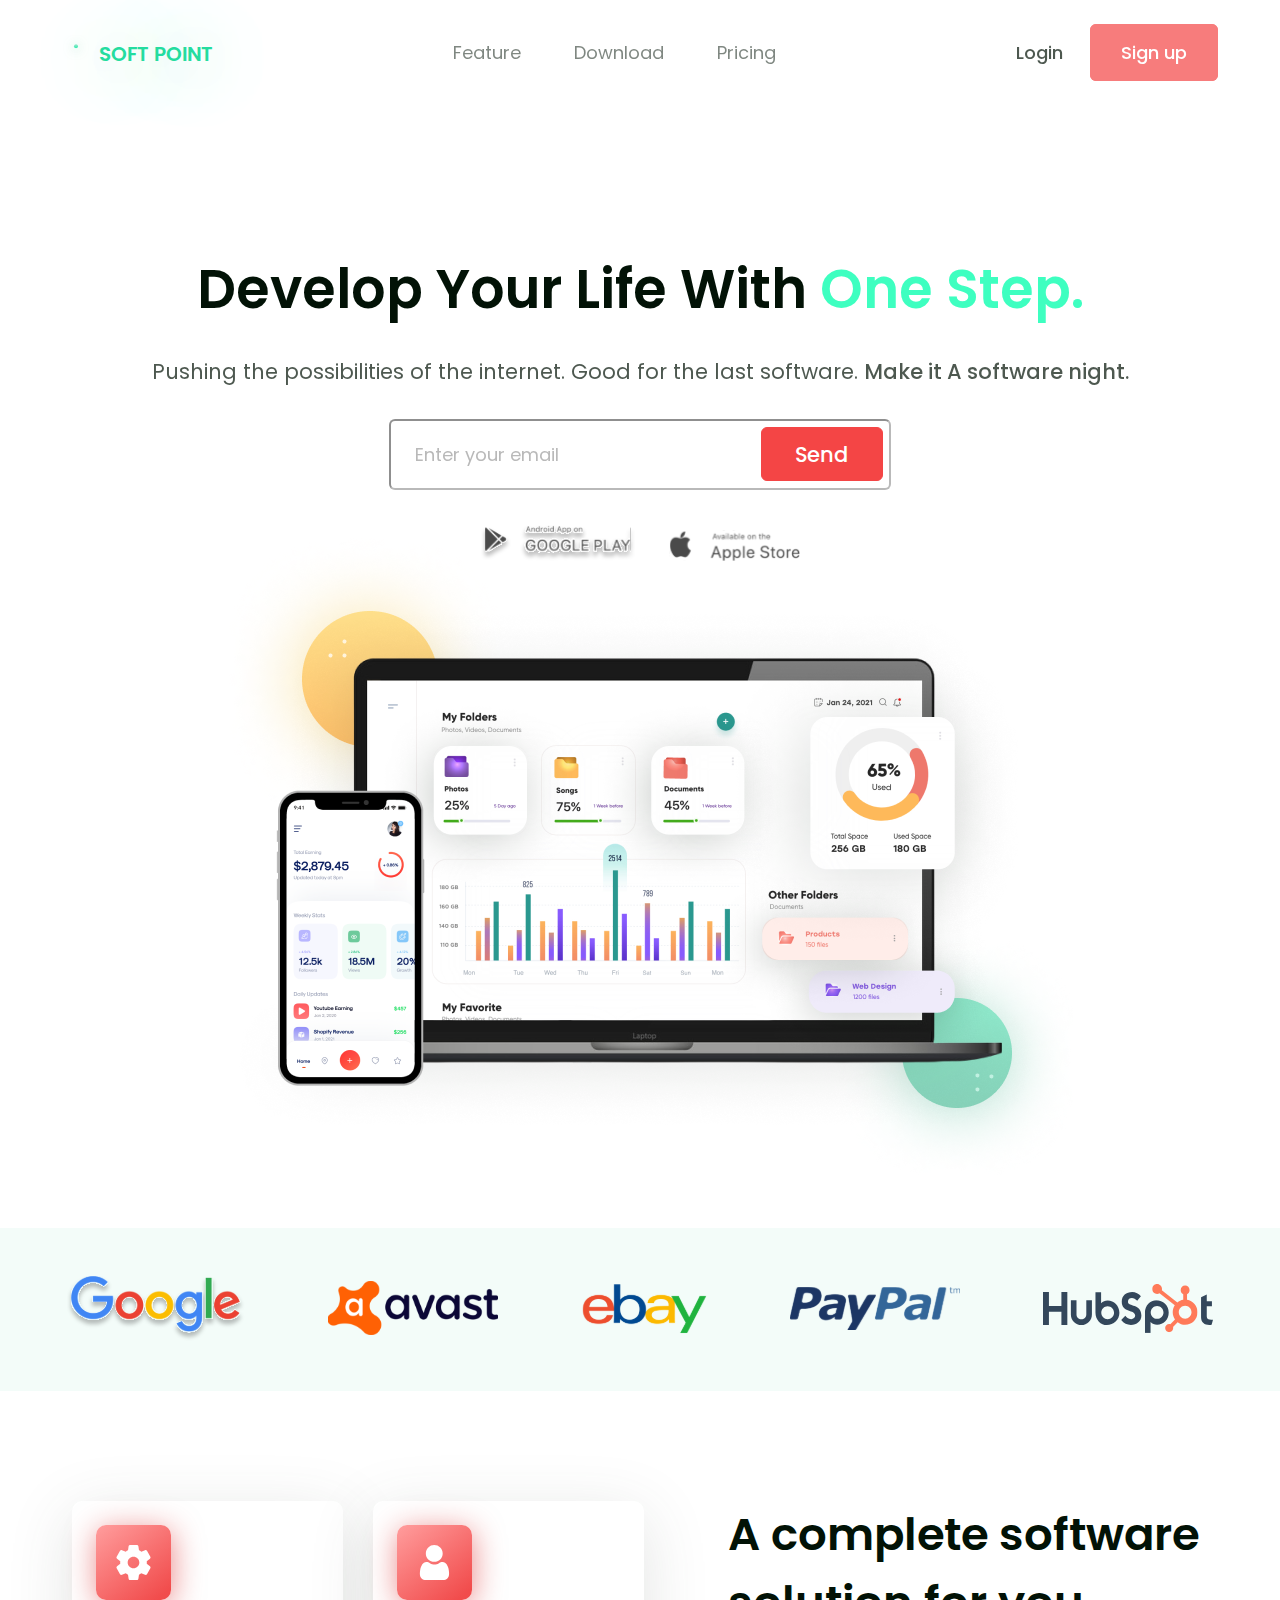
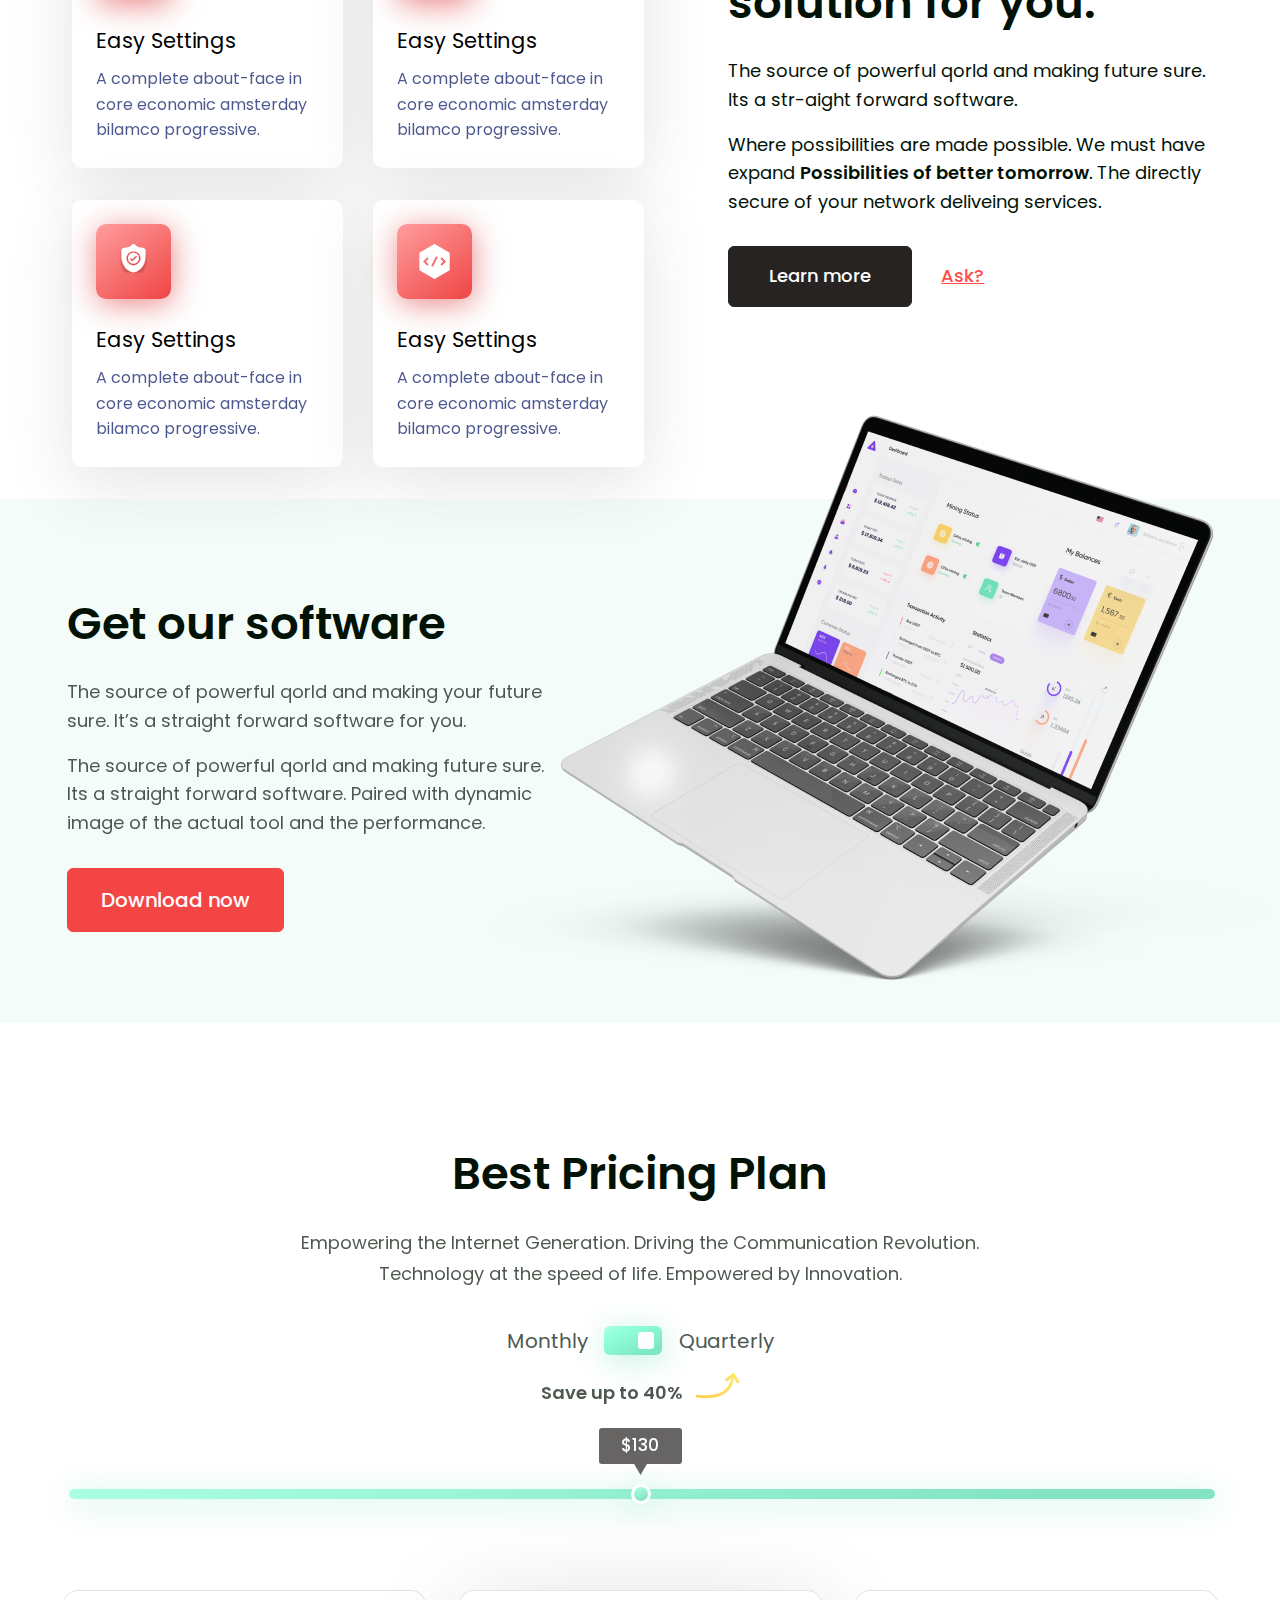
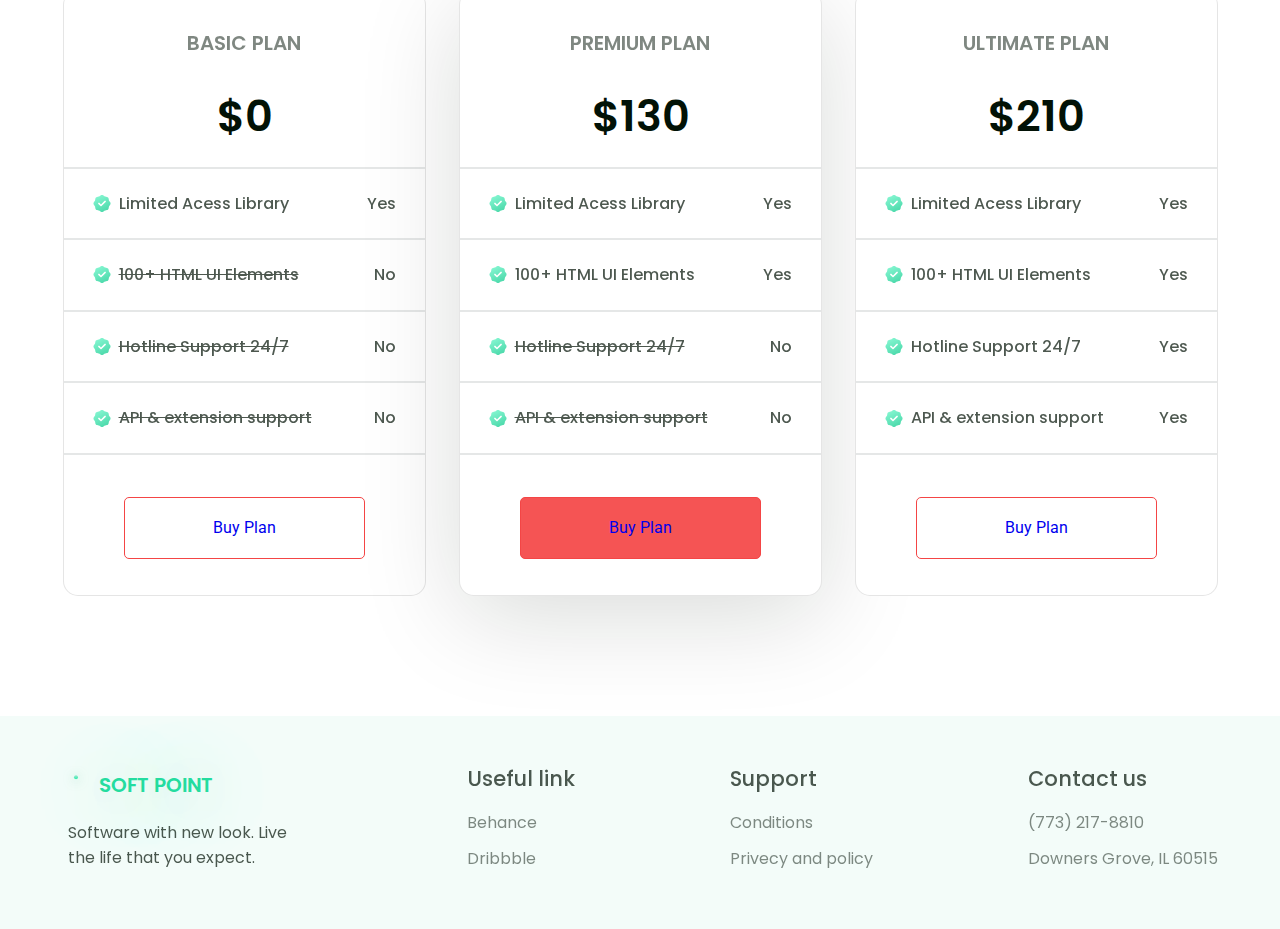
==== index.html @ d62dc92b "cards_bg" ====
<!DOCTYPE html>
<html lang="en">

<head>
    <meta charset="UTF-8">
    <meta http-equiv="X-UA-Compatible" content="IE=edge">
    <meta name="viewport" content="width=device-width, initial-scale=1.0">
    <title>Soft-Point</title>
    <link rel="preconnect" href="https://fonts.googleapis.com">
    <link rel="preconnect" href="https://fonts.gstatic.com" crossorigin>
    <link
        href="https://fonts.googleapis.com/css2?family=Poppins:wght@400;500;600;700&family=Roboto:wght@400;700&display=swap"
        rel="stylesheet">
    <link rel="stylesheet" href="./scss/style.css">
</head>

<body>
    <div class="wrapper">
        <header>
            <div class="header-content center">
                <div class="logo">
                    <img src="./images/logo.svg" alt="logo">
                    <span>SOFT POINT</span>

                </div>
                <nav>
                    <ul class="menu">
                        <li><a href="#">Feature</a></li>
                        <li><a href="#">Download</a></li>
                        <li><a href="#">Pricing</a></li>
                        <li class="burger"><span>X</span></li>
                    </ul>
                </nav>
                <div class="login">
                    <a href="#" class="login">Login</a>
                    <a class="sign" href="#">Sign up</a>
                </div>
            </div>
        </header>
        <section>
            <div class="develop center1">
                <div class="develop-left">
                    <h1>Develop Your Life With <span class="one">One Step.</span></h1>
                    <p>Pushing the possibilities of the internet. Good for
                        the last software. <span class="two">Make it A software night.</span></p>
                    <form>
                        <input name="s" placeholder="Enter your email" type="text">
                        <button type="submit">Send</button>
                    </form>
                    <div class="google-apple">
                        <a class="google-left" href="#"><img src="./images/section-develop-google.svg" alt="google"></a>
                        <a class="apple-right" href="#"><img src="./images/section-develop-apple.svg" alt="apple"></a>
                    </div>
                </div>
                <div class="develop-right">

                    <img class="phone" src="./images/section2-phone.png" alt="">
                    <img class="laptop" src="./images/section2-laptop-image.png" alt="laptop">
                    <img class="eclipse-small-top" src="images/section2-eclipce-small-top.png" alt="eclipce-small-top">
                    <img class="corp" src="./images/section2-corp-phone.png" alt="corp">
                    <img class="eclipse-top" src="images/section2-eclipce-top.png" alt="eclipce-top">
                    <img class="eclipse-small-top2" src="images/section2-eclipce-small-top.png" alt="eclipce-small-top">

                    <img class="eclipse-bottom" src="images/secton2-llipse-bottom.png" alt="eclipce-bottom">
                    <img class="eclipse-small-top3" src="images/section2-eclipce-small-top.png" alt="eclipce-small-top">
                    <img class="eclipse-small-bottom" src="images/setion2-ellipse-small-bottom.png"
                        alt="eclipce-small-bottom">
                    <img class="eclipse-small-bottom1" src="images/setion2-ellipse-small-bottom.png"
                        alt="eclipce-small-bottom">
                    <img class="eclipse-small-bottom2" src="images/setion2-ellipse-small-bottom.png"
                        alt="eclipce-small-bottom">
                    <img class="eclipse-small-bottom3" src="images/setion2-ellipse-small-bottom.png"
                        alt="eclipce-small-bottom">



                </div>
            </div>
        </section>
        <section class="google-bg ">
            <ul class="google center3">
                <li><a href="#"><img src="./images/google-2015-logo-1.svg" alt="google"></a></li>
                <li><a href="#"><img src="./images/avast-software-logo-2016-1.svg" alt="avast"></a></li>
                <li><a href="#"><img src="./images/pngegg-1.svg" alt="ebay"></a></li>
                <li><a href="#"><img src="./images/paypal-logo-1.svg" alt="paypal"></a></li>
                <li><a href="#"><img src="./images/home-logo-1.svg" alt="hubstop"></a></li>
            </ul>

        </section>
        <section class="software center3">
            <div class="software-left">
                <div class="icon">
                    <div class="img">
                        <img src="./images/soft1.svg" alt="soft1" class="soft-icon">
                    </div>
                    <h3 class="icon-name">Easy Settings</h3>
                    <p class="icon-text">A complete about-face in
                        core economic amsterday bilamco progressive.</p>
                </div>
                <div class="icon">
                    <div class="img">
                        <img src="./images/soft2.svg" alt="soft2" class="soft-icon">
                    </div>
                    <h3 class="icon-name">Easy Settings</h3>
                    <p class="icon-text">A complete about-face in
                        core economic amsterday bilamco progressive.</p>
                </div>
                <div class="icon">
                    <div class="img">
                        <img src="./images/soft3.svg" alt="soft3" class="soft-icon">
                    </div>
                    <h3 class="icon-name">Easy Settings</h3>
                    <p class="icon-text">A complete about-face in
                        core economic amsterday bilamco progressive.</p>
                </div>
                <div class="icon">
                    <div class="img">
                        <img src="./images/soft4.svg" alt="soft4" class="soft-icon">
                    </div>
                    <h3 class="icon-name">Easy Settings</h3>
                    <p class="icon-text">A complete about-face in
                        core economic amsterday bilamco progressive.</p>
                </div>
            </div>
            <div class="software-right">
                <h3 class="title">A complete software solution for you.</h3>
                <p>The source of powerful qorld and making future sure. Its a str-aight forward software.</p>
                <br>
                <p>Where possibilities are made possible. We must have expand <span>Possibilities of better
                        tomorrow</span>. The
                    directly secure of your network deliveing services.</p>
                <div class="btn-soft">
                    <button class="btn1">Learn more</button>
                    <a href="#" class="ask">Ask?</a>
                </div>

            </div>
        </section>
        <section class="get-software ">
            <div class="center-right">
                <div class="get-software-left ">
                    <h4>Get our software</h4>
                    <p>The source of powerful qorld and making your future sure. It’s a straight forward software for
                        you.
                    </p>
                    <br>
                    <p>
                        The source of powerful qorld and making future sure. Its a straight forward software. Paired
                        with dynamic image of the actual tool and the performance.</p>
                    <button class="btn btn-prymary">Download now</button>
                </div>
                <div class="get-software-right">
                    <img src="./images/get-software.png" alt="get-software">
                </div>
            </div>
        </section>
        <section class="best ">
            <h4 class="best-pricing">Best Pricing Plan</h4>
            <p>Empowering the Internet Generation. Driving the Communication Revolution. Technology at the speed of
                life. Empowered by Innovation.</p>
            <div class="radio">
                <h5>Monthly</h5>
                <label class="switch">
                    <input type="checkbox">
                    <span class="slider"></span>
                </label>
                <h5>Quarterly</h5>
            </div>
            <div class="save-up">Save up to 40% <img src="./images/best.svg" alt=""></div>
            <div class="slidecontainer">
                <p class="price">
                    $130
                    <span></span>
                </p>
                <input type="range" min="1" max="1000" value="500" class="slider" step="1">
            </div>
        </section>
        <section class="section-cards">
            <div class="cards center">
                <div class="card card-one">
                    <h4>BASIC PLAN</h4>
                    <h5>$0</h5>
                    <ul class="info-card">
                        <hr>
                        <li class="info">
                            <img src="./images/section 9 circle.svg" alt="circle">
                            <p class="one-p">Limited Acess Library</p>
                            <p class="yes-no">Yes</p>
                        </li>
                        <hr>
                        <li class="info">
                            <img src="./images/section 9 circle.svg" alt="circle">
                            <p class="one-p line_through">100+ HTML UI Elements</p>
                            <p class="yes-no">No</p>
                        </li>
                        <hr>
                        <li class="info">
                            <img src="./images/section 9 circle.svg" alt="circle">
                            <p class="one-p line_through">Hotline Support 24/7</p>
                            <p class="yes-no">No</p>
                        </li>
                        <hr>
                        <li class="info">
                            <img src="./images/section 9 circle.svg" alt="circle">
                            <p class="one-p line_through">API & extension support</p>
                            <p class="yes-no">No
                        </li>
                        <hr>
                    </ul>
                    <a href="#" class="buy-plan">Buy Plan</a>
                </div>


                <div class="card card-two">
                    <h4>PREMIUM PLAN</h4>
                    <h5>$130</h5>

                    <ul class="info-card">
                        <hr>
                        <li class="info">
                            <img src="./images/section 9 circle.svg" alt="circle">
                            <p class="one-p">Limited Acess Library</p>
                            <p class="yes-no">Yes</p>
                        </li>
                        <hr>
                        <li class="info">
                            <img src="./images/section 9 circle.svg" alt="circle">
                            <p class="one-p">100+ HTML UI Elements</p>
                            <p class="yes-no">Yes</p>
                        </li>
                        <hr>
                        <li class="info">
                            <img src="./images/section 9 circle.svg" alt="circle">
                            <p class="one-p line_through">Hotline Support 24/7</p>
                            <p class="yes-no">No</p>
                        </li>
                        <hr>
                        <li class="info">
                            <img src="./images/section 9 circle.svg" alt="circle">
                            <p class="one-p line_through">API & extension support</p>
                            <p class="yes-no">No
                        </li>
                        <hr>
                    </ul>
                    <a href="#" class="buy-plan button-red">Buy Plan</a>
                </div>
                <div class="card card-three">
                    <h4>ULTIMATE PLAN</h4>
                    <h5>$210</h5>

                    <ul class="info-card">
                        <hr>
                        <li class="info">
                            <img src="./images/section 9 circle.svg" alt="circle">
                            <p class="one-p">Limited Acess Library</p>
                            <p class="yes-no">Yes</p>
                        </li>
                        <hr>
                        <li class="info">
                            <img src="./images/section 9 circle.svg" alt="circle">
                            <p class="one-p">100+ HTML UI Elements</p>
                            <p class="yes-no">Yes</p>
                        </li>
                        <hr>
                        <li class="info">
                            <img src="./images/section 9 circle.svg" alt="circle">
                            <p class="one-p">Hotline Support 24/7</p>
                            <p class="yes-no">Yes</p>
                        </li>
                        <hr>
                        <li class="info">
                            <img src="./images/section 9 circle.svg" alt="circle">
                            <p class="one-p">API & extension support</p>
                            <p class="yes-no">Yes
                        </li>
                        <hr>
                    </ul>
                    <a href="#" class="buy-plan">Buy Plan</a>
                </div>
            </div>
        </section>
        <footer>
            <nav class="footer-menu center">
                <div class="logo">
                    <div class="bottom">
                        <img src="./images/logo.svg" alt="logo">
                        <span>SOFT POINT</span>
                    </div>
                    <p>
                        Software with new look. Live the life that you expect.
                    </p>
                </div>
                <ul>
                    <li>Useful link</li>
                    <li><a href="#">Behance</a></li>
                    <li><a href="#">Dribbble</a></li>
                </ul>
                <ul>
                    <li>Support</li>
                    <li><a href="#">Conditions</a></li>
                    <li><a href="#">Privecy and policy</a></li>
                </ul>
                <ul>
                    <li>Contact us</li>
                    <li><a href="tel: +3757732178810">(773) 217-8810</a></li>
                    <li><a href="https://maps.google.com/?ll=latitude,longitude">Downers Grove, IL 60515</a></li>

                </ul>

            </nav>

        </footer>
    </div>
    <script src="https://ajax.googleapis.com/ajax/libs/jquery/3.6.0/jquery.min.js"></script>
    <script src="./js/jQuery.js"></script>
</body>

</html>
---- scss/style.css ----
@charset "UTF-8";
/* http://meyerweb.com/eric/tools/css/reset/ 
   v2.0 | 20110126
   License: none (public domain)
*/
html,
body,
div,
span,
applet,
object,
iframe,
h1,
h2,
h3,
h4,
h5,
h6,
p,
blockquote,
pre,
a,
abbr,
acronym,
address,
big,
cite,
code,
del,
dfn,
em,
img,
ins,
kbd,
q,
s,
samp,
small,
strike,
strong,
sub,
sup,
tt,
var,
b,
u,
i,
center,
dl,
dt,
dd,
ol,
ul,
li,
fieldset,
form,
label,
legend,
table,
caption,
tbody,
tfoot,
thead,
tr,
th,
td,
article,
aside,
canvas,
details,
embed,
figure,
figcaption,
footer,
header,
hgroup,
menu,
nav,
output,
ruby,
section,
summary,
time,
mark,
audio,
video {
  margin: 0;
  padding: 0;
  border: 0;
  font-size: 100%;
  font: inherit;
  vertical-align: baseline;
}

/* HTML5 display-role reset for older browsers */
article,
aside,
details,
figcaption,
figure,
footer,
header,
hgroup,
menu,
nav,
section {
  display: block;
}

body {
  line-height: 1;
}

ol,
ul {
  list-style: none;
}

blockquote,
q {
  quotes: none;
}

blockquote:before,
blockquote:after,
q:before,
q:after {
  content: "";
  content: none;
}

table {
  border-collapse: collapse;
  border-spacing: 0;
}

header {
  height: 57px;
  margin-top: 35px;
  margin-bottom: 110px;
}

header .header-content {
  display: -webkit-box;
  display: -ms-flexbox;
  display: flex;
  -webkit-box-pack: justify;
      -ms-flex-pack: justify;
          justify-content: space-between;
  -webkit-box-align: center;
      -ms-flex-align: center;
          align-items: center;
}

header .header-content .logo img {
  width: 26px;
  height: 26px;
  margin-right: 6px;
}

header .header-content .logo span {
  font-family: "Poppins";
  font-weight: 600;
  font-size: 20px;
  line-height: 30px;
  color: #24dc9f;
  text-shadow: 0px 4px 70px rgba(155, 215, 195, 0.8);
}

header .header-content nav .menu {
  display: -webkit-box;
  display: -ms-flexbox;
  display: flex;
}

header .header-content nav .menu .burger {
  display: none;
}

header .header-content nav .menu li {
  padding-right: 53px;
}

header .header-content nav .menu li a {
  text-decoration: none;
  font-family: "Poppins";
  font-size: 18px;
  line-height: 27px;
  color: #021206;
  opacity: 0.5;
  -webkit-transition: 0.5s ease-out;
  transition: 0.5s ease-out;
}

header .header-content nav .menu li a:hover {
  color: #f44545;
}

header .header-content nav .menu li:nth-child(3) {
  padding-right: 0;
}

header .header-content .login:first-child {
  padding-right: 23px;
}

header .header-content .login a {
  text-decoration: none;
  font-family: "Poppins";
  font-weight: 500;
  font-size: 18px;
  line-height: 27px;
  color: #021206;
  opacity: 0.7;
  -webkit-transition: 0.5s ease-out;
  transition: 0.5s ease-out;
}

header .header-content .login a:hover {
  color: #f44545;
}

header .header-content .login .sign {
  font-family: Poppins;
  font-weight: 500;
  font-size: 18px;
  line-height: 27px;
  color: #ffffff;
  padding: 15px 30px;
  background-color: #f44545;
  border: 1px solid #f44545;
  border-radius: 6px;
  -webkit-transition: 0.5s ease-out;
  transition: 0.5s ease-out;
  -webkit-box-sizing: border-box;
          box-sizing: border-box;
}

header .header-content .login .sign:hover {
  color: #f44545;
  background-color: #ffffff;
  border: 1px solid #f44545;
  -webkit-box-sizing: border-box;
          box-sizing: border-box;
}

@media screen and (max-width: 1200px) {
  .wrapper .center {
    max-width: 95%;
    width: auto;
  }
}

@media screen and (max-width: 800px) {
  header .header-content nav .menu {
    display: none;
  }
}

@media screen and (max-width: 425px) {
  .header-content {
    -webkit-box-orient: vertical;
    -webkit-box-direction: normal;
        -ms-flex-direction: column;
            flex-direction: column;
  }
  .header-content .login {
    margin-top: 35px;
  }
}

body {
  font-family: "Poppins", sans-serif;
  font-family: "Roboto", sans-serif;
}

.wrapper {
  width: 100%;
  max-width: 1600px;
  margin: 0 auto;
}

.wrapper .center {
  width: 100%;
  max-width: 1155px;
  margin: 0 auto;
}

.wrapper .center1 {
  width: 100%;
  max-width: 1321px;
  margin: 0 auto;
}

.wrapper .center3 {
  width: 100%;
  max-width: 1216px;
  margin: 0px 227px 0px 157px;
}

.wrapper .center-right {
  width: 100%;
  max-width: 1240px;
  margin: 0px 122px 0px 228px;
}

.wrapper .develop {
  display: -webkit-box;
  display: -ms-flexbox;
  display: flex;
  -webkit-box-pack: justify;
      -ms-flex-pack: justify;
          justify-content: space-between;
  height: 496px;
  margin-bottom: 110px;
}

.wrapper .develop .develop-left {
  display: -webkit-box;
  display: -ms-flexbox;
  display: flex;
  -webkit-box-orient: vertical;
  -webkit-box-direction: normal;
      -ms-flex-direction: column;
          flex-direction: column;
  margin-top: 47px;
  -ms-flex-preferred-size: 510px;
      flex-basis: 510px;
  margin-left: 70px;
}

.wrapper .develop .develop-left h1 {
  font-family: Poppins;
  font-weight: 600;
  font-size: 54px;
  line-height: 81px;
  color: #021206;
  margin-bottom: 25px;
}

.wrapper .develop .develop-left .one {
  color: #3effc0;
}

.wrapper .develop .develop-left p {
  font-family: Poppins;
  font-size: 21px;
  line-height: 160%;
  color: #021206;
  opacity: 0.7;
  margin-bottom: 30px;
}

.wrapper .develop .develop-left p .two {
  font-weight: 500;
}

.wrapper .develop .develop-left form {
  margin-bottom: 35px;
}

.wrapper .develop .develop-left form input {
  font-family: Poppins;
  font-size: 18px;
  line-height: 27px;
  color: #021206;
  opacity: 0.5;
  width: 472px;
  height: 65px;
  background: #ffffff;
  border-radius: 6px;
  background-color: drop-shadow(-5px 5px 45px rgba(2, 18, 6, 0.15));
  position: relative;
  padding-left: 24px;
}

.wrapper .develop .develop-left form button {
  font-family: Poppins;
  font-style: normal;
  font-weight: 500;
  font-size: 21px;
  line-height: 31px;
  color: #ffffff;
  padding: 11px 33px 10px;
  background-color: #f44545;
  border: solid 1px #f44545;
  border-radius: 6px;
  position: absolute;
  margin-left: -130px;
  margin-top: 8px;
  -webkit-box-sizing: border-box;
          box-sizing: border-box;
}

.wrapper .develop .develop-left .google-apple .google-left {
  margin-right: 30px;
}

.wrapper .develop .develop-right {
  display: -ms-grid;
  display: grid;
  -ms-grid-columns: auto auto auto;
      grid-template-columns: auto auto auto;
  -ms-grid-rows: auto auto auto auto;
      grid-template-rows: auto auto auto auto;
  -webkit-box-flex: 1;
      -ms-flex: 1 1 447px;
          flex: 1 1 447px;
}

.wrapper .develop .develop-right .laptop {
  margin-top: -29px;
  margin-left: -227px;
}

.wrapper .develop .develop-right .phone {
  margin-left: 77px;
  margin-top: 185px;
  z-index: 2;
}

.wrapper .develop .develop-right .corp {
  margin-left: 68px;
  margin-top: -366px;
  z-index: 3;
}

.wrapper .develop .develop-right .eclipse-top {
  margin-top: -624px;
  margin-left: -207px;
  z-index: -1;
}

.wrapper .develop .develop-right .eclipse-small-top {
  margin-top: 25px;
  margin-left: -730px;
}

.wrapper .develop .develop-right .eclipse-small-top2 {
  margin-top: -503px;
  margin-left: -730px;
}

.wrapper .develop .develop-right .eclipse-small-top3 {
  margin-top: -503px;
  margin-left: -97px;
}

.wrapper .develop .develop-right .eclipse-bottom {
  margin-right: -721px;
  margin-left: 624px;
  margin-top: -224px;
  z-index: -1;
}

.wrapper .develop .develop-right .eclipse-small-bottom {
  margin-top: -83px;
  margin-left: -97px;
}

.wrapper .develop .develop-right .eclipse-small-bottom1 {
  margin-top: 0;
  margin-left: 0;
  opacity: 0;
}

.wrapper .develop .develop-right .eclipse-small-bottom2 {
  margin-top: -108px;
  margin-left: 564px;
}

.wrapper .develop .develop-right .eclipse-small-bottom3 {
  margin-top: -95px;
  margin-left: -97px;
}

.wrapper .software {
  display: -webkit-box;
  display: -ms-flexbox;
  display: flex;
  margin-bottom: 110px;
}

.wrapper .software .software-left {
  display: -webkit-box;
  display: -ms-flexbox;
  display: flex;
  -ms-flex-wrap: wrap;
      flex-wrap: wrap;
  margin-right: 74px;
  width: 612px;
}

.wrapper .software .software-left .icon {
  background: #ffffff;
  -webkit-box-shadow: 0px 15px 65px rgba(65, 77, 68, 0.15);
          box-shadow: 0px 15px 65px rgba(65, 77, 68, 0.15);
  border-radius: 10px;
  margin-bottom: 32px;
  margin-right: 30px;
  padding: 24px;
}

.wrapper .software .software-left .icon .img {
  display: -webkit-box;
  display: -ms-flexbox;
  display: flex;
  -webkit-box-pack: center;
      -ms-flex-pack: center;
          justify-content: center;
  -webkit-box-align: center;
      -ms-flex-align: center;
          align-items: center;
  width: 75px;
  height: 75px;
  background: 75px/75px linear-gradient(141.58deg, #ff9a9a 3.63%, #f14c4c 91.45%);
  mix-blend-mode: normal;
  -webkit-box-shadow: 1px 5px 30px rgba(215, 21, 21, 0.5);
          box-shadow: 1px 5px 30px rgba(215, 21, 21, 0.5);
  border-radius: 10px;
}

.wrapper .software .software-left .icon .img img {
  width: 35px;
  height: 35px;
}

.wrapper .software .software-left .icon h3 {
  height: 32px;
  font-family: "Poppins";
  font-style: normal;
  font-size: 21px;
  line-height: 32px;
  margin: 25px 0 9px;
}

.wrapper .software .software-left .icon p {
  font-family: "Poppins";
  font-style: normal;
  font-weight: 400;
  font-size: 16px;
  line-height: 160%;
  color: #021260;
  opacity: 0.7;
  width: 223px;
  height: 78px;
}

.wrapper .software .software-right {
  width: 548px;
  height: 405px;
  margin-top: 105px;
}

.wrapper .software .software-right .title {
  font-family: "Poppins";
  font-weight: 600;
  font-size: 45px;
  line-height: 68px;
  color: #021206;
  margin-bottom: 20px;
}

.wrapper .software .software-right p {
  font-family: "Poppins";
  font-weight: 400;
  font-size: 18px;
  line-height: 160%;
  color: #021206;
}

.wrapper .software .software-right p span {
  font-weight: 600;
}

.wrapper .software .software-right .btn-soft {
  margin-top: 29px;
}

.wrapper .software .software-right .btn-soft .btn1 {
  font-family: "Poppins";
  font-weight: 500;
  font-size: 18px;
  line-height: 160%;
  color: #fff;
  padding: 15px 40px;
  background-color: #282323;
  border: 1px solid #282323;
  border-radius: 6px;
  margin-right: 25px;
  cursor: pointer;
  -webkit-transition: 0.5s ease-in;
  transition: 0.5s ease-in;
}

.wrapper .software .software-right .btn-soft .btn1:hover {
  background-color: white;
  color: #282323;
}

.wrapper .software .software-right .btn-soft .ask {
  font-family: "Poppins";
  font-weight: 500;
  font-size: 18px;
  line-height: 160%;
  color: #ff4d4d;
  -webkit-transition: 0.5s ease-in;
  transition: 0.5s ease-in;
}

.wrapper .software .software-right .btn-soft .ask:hover {
  color: #021206;
}

.wrapper .get-software {
  background-color: rgba(142, 230, 201, 0.1);
  margin-bottom: 117px;
}

.wrapper .get-software .center-right {
  display: -webkit-box;
  display: -ms-flexbox;
  display: flex;
}

.wrapper .get-software .center-right .get-software-left {
  width: 480px;
}

.wrapper .get-software .center-right .get-software-left h4 {
  font-family: "Poppins";
  font-style: normal;
  font-weight: 600;
  font-size: 45px;
  line-height: 68px;
  color: #021206;
  padding-top: 91px;
  padding-bottom: 20px;
}

.wrapper .get-software .center-right .get-software-left p {
  font-family: "Poppins";
  font-style: normal;
  font-weight: 400;
  font-size: 18px;
  line-height: 160%;
  color: #021206;
  opacity: 0.7;
}

.wrapper .get-software .center-right .get-software-left button {
  font-family: "Poppins";
  font-style: normal;
  font-weight: 500;
  font-size: 20px;
  line-height: 160%;
  color: #ffffff;
  padding: 15px 33px;
  margin-top: 30px;
  margin-bottom: 91px;
  background-color: #f44545;
  border: 1px solid #f44545;
  border-radius: 6px;
  -webkit-transition: 0.5s ease-in-out;
  transition: 0.5s ease-in-out;
}

.wrapper .get-software .center-right .get-software-left button:hover {
  background-color: #ffffff;
  color: #f44545;
}

.wrapper .get-software .center-right .get-software-right {
  position: relative;
}

.wrapper .get-software .center-right .get-software-right img {
  position: absolute;
  top: -113px;
  left: -45px;
}

.wrapper .google-bg {
  background-color: rgba(142, 230, 201, 0.1);
  width: auto;
  margin-bottom: 110px;
}

.wrapper .google-bg .center3 {
  width: 100%;
  max-width: 1146px;
  margin: 0 auto;
}

.wrapper .google-bg .google {
  display: -webkit-box;
  display: -ms-flexbox;
  display: flex;
  -webkit-box-pack: justify;
      -ms-flex-pack: justify;
          justify-content: space-between;
  -webkit-box-align: center;
      -ms-flex-align: center;
          align-items: center;
  height: 163px;
}

.wrapper .section-cards {
  background: url("../images/cards-t-orange.svg") 195px 426px no-repeat, url("../images/cards-t-orange.svg") 206px 430px no-repeat, url("../images/cards-t-orange.svg") 199px 439px no-repeat, url("../images/cards-circl-orange.svg") 80px 268px no-repeat, url("../images/cards-t-blue.svg") right 194px top 163px no-repeat, url("../images/cards-t-blue.svg") right 190px top 176px no-repeat, url("../images/cards-t-blue.svg") right 201px top 173px no-repeat, url("../images/cards-circl-blue.svg") right 98px top 31px no-repeat;
}

.wrapper .section-cards .cards {
  display: -webkit-box;
  display: -ms-flexbox;
  display: flex;
  -webkit-box-orient: horizontal;
  -webkit-box-direction: normal;
      -ms-flex-direction: row;
          flex-direction: row;
  -webkit-box-pack: justify;
      -ms-flex-pack: justify;
          justify-content: space-between;
  padding-bottom: 120px;
}

.wrapper .section-cards .cards .card {
  display: -webkit-box;
  display: -ms-flexbox;
  display: flex;
  -webkit-box-align: center;
      -ms-flex-align: center;
          align-items: center;
  -webkit-box-orient: vertical;
  -webkit-box-direction: normal;
      -ms-flex-direction: column;
          flex-direction: column;
  background: #ffffff;
  border: 1px solid rgba(0, 0, 0, 0.1);
  border-radius: 15px;
  height: 604px;
}

.wrapper .section-cards .cards .card h4 {
  font-family: Poppins;
  font-weight: 600;
  font-size: 20px;
  line-height: 170%;
  text-align: center;
  color: #021206;
  opacity: 0.5;
  padding: 35px 0 35px 0;
}

.wrapper .section-cards .cards .card h5 {
  font-family: "Poppins";
  font-weight: 600;
  font-size: 43px;
  line-height: 100%;
  color: #021206;
  padding-bottom: 29px;
}

.wrapper .section-cards .cards .card .info-card {
  width: 361px;
}

.wrapper .section-cards .cards .card .info-card hr {
  border: 1px solid #011212;
  opacity: 0.1;
  color: #011212;
  margin: 0;
}

.wrapper .section-cards .cards .card .info-card .info {
  display: -webkit-box;
  display: -ms-flexbox;
  display: flex;
  -webkit-box-pack: justify;
      -ms-flex-pack: justify;
          justify-content: space-between;
  -webkit-box-align: center;
      -ms-flex-align: center;
          align-items: center;
  padding: 22px 29px;
}

.wrapper .section-cards .cards .card .info-card .info img {
  padding-right: 8px;
}

.wrapper .section-cards .cards .card .info-card .info .one-p {
  font-family: "Poppins";
  font-weight: 500;
  font-size: 16px;
  line-height: 160%;
  color: #021206;
  opacity: 0.7;
  margin-right: auto;
}

.wrapper .section-cards .cards .card .info-card .info .line_through {
  text-decoration: line-through;
}

.wrapper .section-cards .cards .card .info-card .info .yes-no {
  font-family: "Poppins";
  font-weight: 500;
  font-size: 16px;
  line-height: 160%;
  color: #021206;
  opacity: 0.7;
}

.wrapper .section-cards .cards .card .buy-plan {
  text-decoration: none;
}

.wrapper .section-cards .cards .card .buy-plan {
  display: -webkit-box;
  display: -ms-flexbox;
  display: flex;
  -webkit-box-pack: center;
      -ms-flex-pack: center;
          justify-content: center;
  -webkit-box-align: center;
      -ms-flex-align: center;
          align-items: center;
  width: 239px;
  min-height: 60px;
  border: 1px solid #f44545;
  border-radius: 5px;
  -webkit-transition: 0.5s ease-in;
  transition: 0.5s ease-in;
  margin: 42px 0 35px 0;
  text-align: center;
}

.wrapper .section-cards .cards .card .buy-plan:hover {
  color: white;
  background-color: #f44545;
}

.wrapper .section-cards .cards .card .button-red {
  background-color: #f55454;
}

.wrapper .section-cards .cards .card .button-red:hover {
  color: #f55454;
  background-color: white;
}

.wrapper .section-cards .cards .card-two {
  -webkit-box-shadow: 0px 20px 100px rgba(2, 18, 6, 0.15);
          box-shadow: 0px 20px 100px rgba(2, 18, 6, 0.15);
}

.wrapper .best {
  display: -webkit-box;
  display: -ms-flexbox;
  display: flex;
  -webkit-box-orient: vertical;
  -webkit-box-direction: normal;
      -ms-flex-direction: column;
          flex-direction: column;
  -webkit-box-align: center;
      -ms-flex-align: center;
          align-items: center;
  text-align: center;
  /* Сам ползунок */
  /* Эффекты наведения курсора мыши */
  /*Ползунок обработчик (использовать -webkit- (Chrome, Opera, Safari, Edge) и -moz- (Firefox) чтобы переопределить внешний вид по умолчанию ) */
}

.wrapper .best .best-pricing {
  font-family: "Poppins";
  font-style: normal;
  font-weight: 600;
  font-size: 45px;
  line-height: 68px;
  color: #021206;
  margin-bottom: 20px;
}

.wrapper .best p {
  font-family: "Poppins";
  font-style: normal;
  font-weight: 400;
  font-size: 18px;
  line-height: 170%;
  color: #021206;
  opacity: 0.7;
  width: 754px;
  margin-bottom: 37px;
}

.wrapper .best .radio {
  display: -webkit-box;
  display: -ms-flexbox;
  display: flex;
  -webkit-box-pack: justify;
      -ms-flex-pack: justify;
          justify-content: space-between;
  -webkit-box-align: center;
      -ms-flex-align: center;
          align-items: center;
  width: 267px;
  margin-bottom: 17px;
  /* The switch - the box around the slider */
  /* Hide default HTML checkbox */
  /* The slider */
}

.wrapper .best .radio h5 {
  font-family: "Poppins";
  font-style: normal;
  font-weight: 400;
  font-size: 20px;
  line-height: 80%;
  color: #021206;
  color: #4e5951;
}

.wrapper .best .radio .switch {
  position: relative;
  display: inline-block;
  width: 58px;
  height: 29px;
}

.wrapper .best .radio .switch input {
  display: -webkit-box;
  display: -ms-flexbox;
  display: flex;
  -webkit-box-pack: center;
      -ms-flex-pack: center;
          justify-content: center;
  -ms-flex-item-align: center;
      align-self: center;
  display: none;
}

.wrapper .best .radio .slider {
  height: 29px;
  position: absolute;
  cursor: pointer;
  top: 0;
  left: 0;
  right: 0;
  bottom: 0;
  background-color: #43ddaa;
  -webkit-transition: 0.4s;
  transition: 0.4s;
  border-radius: 6px;
}

.wrapper .best .radio .slider:before {
  position: absolute;
  content: "";
  height: 17px;
  width: 16px;
  right: 8px;
  bottom: 6px;
  background-color: #ffffff;
  border-radius: 3px;
  -webkit-transition: 0.4s;
  transition: 0.4s;
}

.wrapper .best .radio input:checked + .slider {
  background-color: #43ddaa;
}

.wrapper .best .radio input:focus + .slider {
  -webkit-box-shadow: 0 0 1px #43ddaa;
          box-shadow: 0 0 1px #43ddaa;
}

.wrapper .best .radio input:checked + .slider:before {
  -webkit-transform: translateX(26px);
  transform: translateX(-26px);
}

.wrapper .best .save-up {
  margin-bottom: 27px;
  font-family: "Poppins";
  font-style: normal;
  font-weight: 600;
  font-size: 18px;
  line-height: 80%;
  color: #021206;
  opacity: 0.7;
}

.wrapper .best .save-up img {
  margin-left: 8px;
}

.wrapper .best .slidecontainer {
  display: -webkit-box;
  display: -ms-flexbox;
  display: flex;
  -webkit-box-orient: vertical;
  -webkit-box-direction: normal;
      -ms-flex-direction: column;
          flex-direction: column;
  width: 1146px;
  /* Ширина внешнего контейнера */
  margin-bottom: 89px;
}

.wrapper .best .slidecontainer .price {
  position: relative;
  display: -webkit-box;
  display: -ms-flexbox;
  display: flex;
  -webkit-box-pack: center;
      -ms-flex-pack: center;
          justify-content: center;
  -webkit-box-align: center;
      -ms-flex-align: center;
          align-items: center;
  -ms-flex-item-align: center;
      align-self: center;
  width: 83px;
  height: 36px;
  background: #282323;
  border-radius: 3px;
  font-family: "Poppins";
  font-style: normal;
  font-weight: 500;
  font-size: 17px;
  line-height: 80%;
  color: #ffffff;
  margin-bottom: 23px;
}

.wrapper .best .slidecontainer .price span {
  position: absolute;
  top: 35px;
  width: 15px;
  height: 15px;
  background: no-repeat url("../images/slidercontainer-price-bg.svg");
}

.wrapper .best .slider {
  -webkit-appearance: none;
  /* Переопределение стилей CSS по умолчанию */
  -moz-appearance: none;
       appearance: none;
  width: 100%;
  /* Полная ширина */
  height: 10px;
  /* Заданная высота */
  background: linear-gradient(154.24deg, #85fed6 4.45%, #4edaac 83.73%);
  outline: none;
  /* Удалить контур */
  opacity: 0.7;
  /* Установите прозрачность (для эффектов наведения мыши при наведении курсора) */
  -webkit-transition: 0.2s;
  /* 0.2 секундный переход при наведении курсора */
  -webkit-transition: opacity 0.2s;
  transition: opacity 0.2s;
  -webkit-box-shadow: 1px 5px 30px rgba(83, 215, 171, 0.5);
          box-shadow: 1px 5px 30px rgba(83, 215, 171, 0.5);
  background-blend-mode: luminosity;
  border-radius: 10px;
}

.wrapper .best .slider:hover {
  opacity: 1;
  /* Полностью отображается при наведении курсора мыши */
}

.wrapper .best .slider::-webkit-slider-thumb {
  -webkit-appearance: none;
  /* Переопределить внешний вид по умолчанию */
  appearance: none;
  width: 20px;
  /* Установите определенную ширину обработчика ползунка */
  height: 20px;
  /* Высота обработчика ползунка */
  background: linear-gradient(154.24deg, #85fed6 4.45%, #4edaac 83.73%);
  background-blend-mode: luminosity;
  border-radius: 10px;
  border: 3px solid #ffffff;
  -webkit-box-shadow: 1px 5px 30px rgba(83, 215, 171, 0.5);
          box-shadow: 1px 5px 30px rgba(83, 215, 171, 0.5);
  cursor: pointer;
  /* Курсор при наведении */
}

@media screen and (max-width: 1500px) {
  .wrapper .center-right {
    width: 100%;
    max-width: 1146px;
    margin: 0 auto;
  }
  .wrapper .develop {
    -webkit-box-orient: vertical;
    -webkit-box-direction: normal;
        -ms-flex-direction: column;
            flex-direction: column;
    text-align: center;
    padding-bottom: 420px;
  }
  .wrapper .develop .develop-left {
    margin-bottom: 50px;
    margin-left: 0px;
  }
  .wrapper .develop .develop-right {
    -ms-flex-item-align: center;
        -ms-grid-row-align: center;
        align-self: center;
    margin-bottom: 110px;
  }
  .wrapper .get-software .center-right .get-software-right img {
    position: absolute;
    top: -113px;
    left: -143px;
  }
}

@media screen and (max-width: 1450px) {
  .wrapper .software .software-left {
    margin-right: 5px;
  }
  .wrapper .software .software-right {
    margin-top: 0px;
    width: 480px;
  }
}

@media screen and (max-width: 1400px) {
  .wrapper .center1 {
    max-width: 95%;
    width: auto;
  }
  .wrapper .center3 {
    max-width: 95%;
    margin: 0 auto;
  }
  .wrapper .center-right {
    width: 100%;
    max-width: 1146px;
    margin: 0 auto;
  }
  .wrapper .software {
    display: -webkit-box;
    display: -ms-flexbox;
    display: flex;
    -webkit-box-pack: space-evenly;
        -ms-flex-pack: space-evenly;
            justify-content: space-evenly;
  }
}

@media screen and (max-width: 1200px) {
  .wrapper .center {
    width: auto;
    max-width: 95%;
  }
  .wrapper .google-bg .center3 {
    max-width: 95%;
    width: auto;
  }
  .wrapper .section-cards .cards {
    -ms-flex-wrap: wrap;
        flex-wrap: wrap;
    -webkit-box-pack: center;
        -ms-flex-pack: center;
            justify-content: center;
  }
  .wrapper .section-cards .cards .card-two {
    margin: 0 15px 15px 15px;
  }
  .wrapper .get-software .center-right {
    width: 95%;
  }
  .wrapper .get-software .center-right .get-software-right {
    width: 10%;
    height: auto;
  }
  .wrapper .get-software .center-right .get-software-right img {
    top: 50px;
    left: 0;
    width: 500%;
  }
  .wrapper .best .slidecontainer {
    max-width: 95%;
  }
}

@media screen and (max-width: 1150px) {
  .wrapper .software .software-left {
    display: -webkit-box;
    display: -ms-flexbox;
    display: flex;
    -webkit-box-pack: center;
        -ms-flex-pack: center;
            justify-content: center;
  }
  .wrapper .software .software-left .icon {
    margin-right: 0;
  }
}

@media screen and (max-width: 1050px) {
  .wrapper .software {
    display: -webkit-box;
    display: -ms-flexbox;
    display: flex;
    -webkit-box-orient: vertical;
    -webkit-box-direction: normal;
        -ms-flex-direction: column;
            flex-direction: column;
    -webkit-box-align: center;
        -ms-flex-align: center;
            align-items: center;
  }
  .wrapper .software .software-left {
    -webkit-box-pack: center;
        -ms-flex-pack: center;
            justify-content: center;
    width: auto;
  }
  .wrapper .software .software-left .icon {
    margin-right: 5px;
  }
  .wrapper .software .software-right {
    text-align: center;
    width: auto;
    height: auto;
    margin-bottom: 50px;
  }
  .wrapper .get-software .center-right {
    -webkit-box-orient: vertical;
    -webkit-box-direction: normal;
        -ms-flex-direction: column;
            flex-direction: column;
    -webkit-box-align: center;
        -ms-flex-align: center;
            align-items: center;
  }
  .wrapper .get-software .center-right .get-software-left {
    width: auto;
    text-align: center;
  }
  .wrapper .get-software .center-right .get-software-left h4 {
    padding-top: 40px;
  }
  .wrapper .get-software .center-right .get-software-left button {
    margin-bottom: 40px;
  }
  .wrapper .get-software .center-right .get-software-right {
    display: -webkit-box;
    display: -ms-flexbox;
    display: flex;
    -webkit-box-pack: center;
        -ms-flex-pack: center;
            justify-content: center;
  }
  .wrapper .get-software .center-right .get-software-right img {
    position: static;
    width: 1000%;
  }
}

@media screen and (max-width: 1002px) {
  .wrapper .develop {
    padding-bottom: 470px;
  }
}

@media screen and (max-width: 950px) {
  .wrapper .google-bg .google {
    -ms-flex-wrap: wrap;
        flex-wrap: wrap;
    -webkit-box-pack: center;
        -ms-flex-pack: center;
            justify-content: center;
    height: auto;
  }
  .wrapper .google-bg .google li {
    padding-right: 20px;
    padding-bottom: 20px;
    padding-top: 20px;
  }
  .wrapper .best p {
    max-width: 95%;
  }
}

@media screen and (max-width: 650px) {
  .wrapper .center {
    max-width: 95%;
  }
  .wrapper .develop .develop-left form input {
    width: 95%;
  }
  .wrapper .develop .develop-left form button {
    position: static;
    margin-left: 0;
    width: 100%;
  }
  .wrapper .section-cards .cards .card .info-card .info {
    width: 95%;
    padding: 15px 5px;
  }
  .wrapper .section-cards .cards .card-two {
    margin: 15px 0;
  }
}

@media screen and (max-width: 600px) {
  .center {
    max-width: 95%;
  }
  .wrapper .software .software-left {
    margin-left: 0;
  }
  .wrapper .software .software-left .icon {
    text-align: center;
  }
  .wrapper .software .software-left .icon .icon-text {
    width: auto;
  }
  .wrapper .software .software-left .icon .img {
    margin: 0 auto;
  }
  .wrapper .software .software-right {
    margin-bottom: 20px;
  }
  .wrapper .software .software-right .btn-soft {
    display: -webkit-box;
    display: -ms-flexbox;
    display: flex;
    -webkit-box-orient: vertical;
    -webkit-box-direction: normal;
        -ms-flex-direction: column;
            flex-direction: column;
  }
  .wrapper .software .software-right .btn-soft .btn1 {
    margin-bottom: 20px;
    margin-right: 0px;
  }
  .wrapper .get-software .center-right .get-software-left button {
    width: 100%;
  }
  .wrapper .section-cards .cards {
    display: -webkit-box;
    display: -ms-flexbox;
    display: flex;
    -webkit-box-orient: vertical;
    -webkit-box-direction: normal;
        -ms-flex-direction: column;
            flex-direction: column;
    padding-bottom: 25px;
  }
  .wrapper .section-cards .cards .card {
    height: auto;
  }
  .wrapper .section-cards .cards .card .buy-plan {
    width: 95%;
  }
  .wrapper .develop .develop-left form input {
    width: 90%;
  }
  .wrapper .develop .develop-left form button {
    position: static;
    margin-left: 0;
    width: 100%;
  }
}

@media screen and (max-width: 400px) {
  .wrapper .section-cards .cards .card .info-card {
    width: 100%;
  }
}

footer {
  background-color: rgba(142, 230, 201, 0.1);
}

footer .footer-menu {
  display: -webkit-box;
  display: -ms-flexbox;
  display: flex;
  -webkit-box-pack: justify;
      -ms-flex-pack: justify;
          justify-content: space-between;
  -webkit-box-align: center;
      -ms-flex-align: center;
          align-items: center;
}

footer .footer-menu .logo .bottom {
  padding-top: 50px;
}

footer .footer-menu .logo .bottom img {
  width: 26px;
  height: 26px;
  margin-right: 6px;
}

footer .footer-menu .logo .bottom span {
  font-family: "Poppins";
  font-weight: 600;
  font-size: 20px;
  line-height: 30px;
  color: #24dc9f;
  text-shadow: 0px 4px 70px rgba(155, 215, 195, 0.8);
}

footer .footer-menu .logo p {
  margin-top: 20px;
  font-family: Poppins;
  font-style: normal;
  font-weight: normal;
  font-size: 16px;
  line-height: 160%;
  color: #021206;
  opacity: 0.7;
  width: 244px;
  height: 52px;
  margin-left: 5px;
  padding-bottom: 57px;
}

footer .footer-menu ul li {
  font-family: Poppins;
  font-style: normal;
  font-weight: normal;
  font-size: 16px;
  line-height: 160%;
  color: #021206;
  opacity: 0.7;
  margin-bottom: 10px;
  -webkit-transition: 0.5s ease-out;
  transition: 0.5s ease-out;
}

footer .footer-menu ul li a {
  text-decoration: none;
  font-family: Poppins;
  font-style: normal;
  font-weight: normal;
  font-size: 16px;
  line-height: 160%;
  color: #021206;
  opacity: 0.7;
  margin-bottom: 10px;
  -webkit-transition: 0.5s ease-out;
  transition: 0.5s ease-out;
}

footer .footer-menu ul li a:hover {
  color: #f44545;
}

footer .footer-menu ul li:hover {
  cursor: pointer;
  color: #f44545;
}

footer .footer-menu ul li:first-child {
  font-family: Poppins;
  padding-bottom: 16px;
  font-weight: 500;
  font-size: 21px;
  line-height: 31px;
  color: #021206;
  opacity: 0.7;
  margin-bottom: 0;
  cursor: default;
}

@media screen and (max-width: 800px) {
  footer .footer-menu {
    -webkit-box-orient: vertical;
    -webkit-box-direction: normal;
        -ms-flex-direction: column;
            flex-direction: column;
    text-align: center;
  }
  footer .footer-menu ul li:last-child {
    padding-bottom: 16px;
  }
  footer .footer-menu .logo p {
    padding-bottom: 30px;
  }
}
/*# sourceMappingURL=style.css.map */
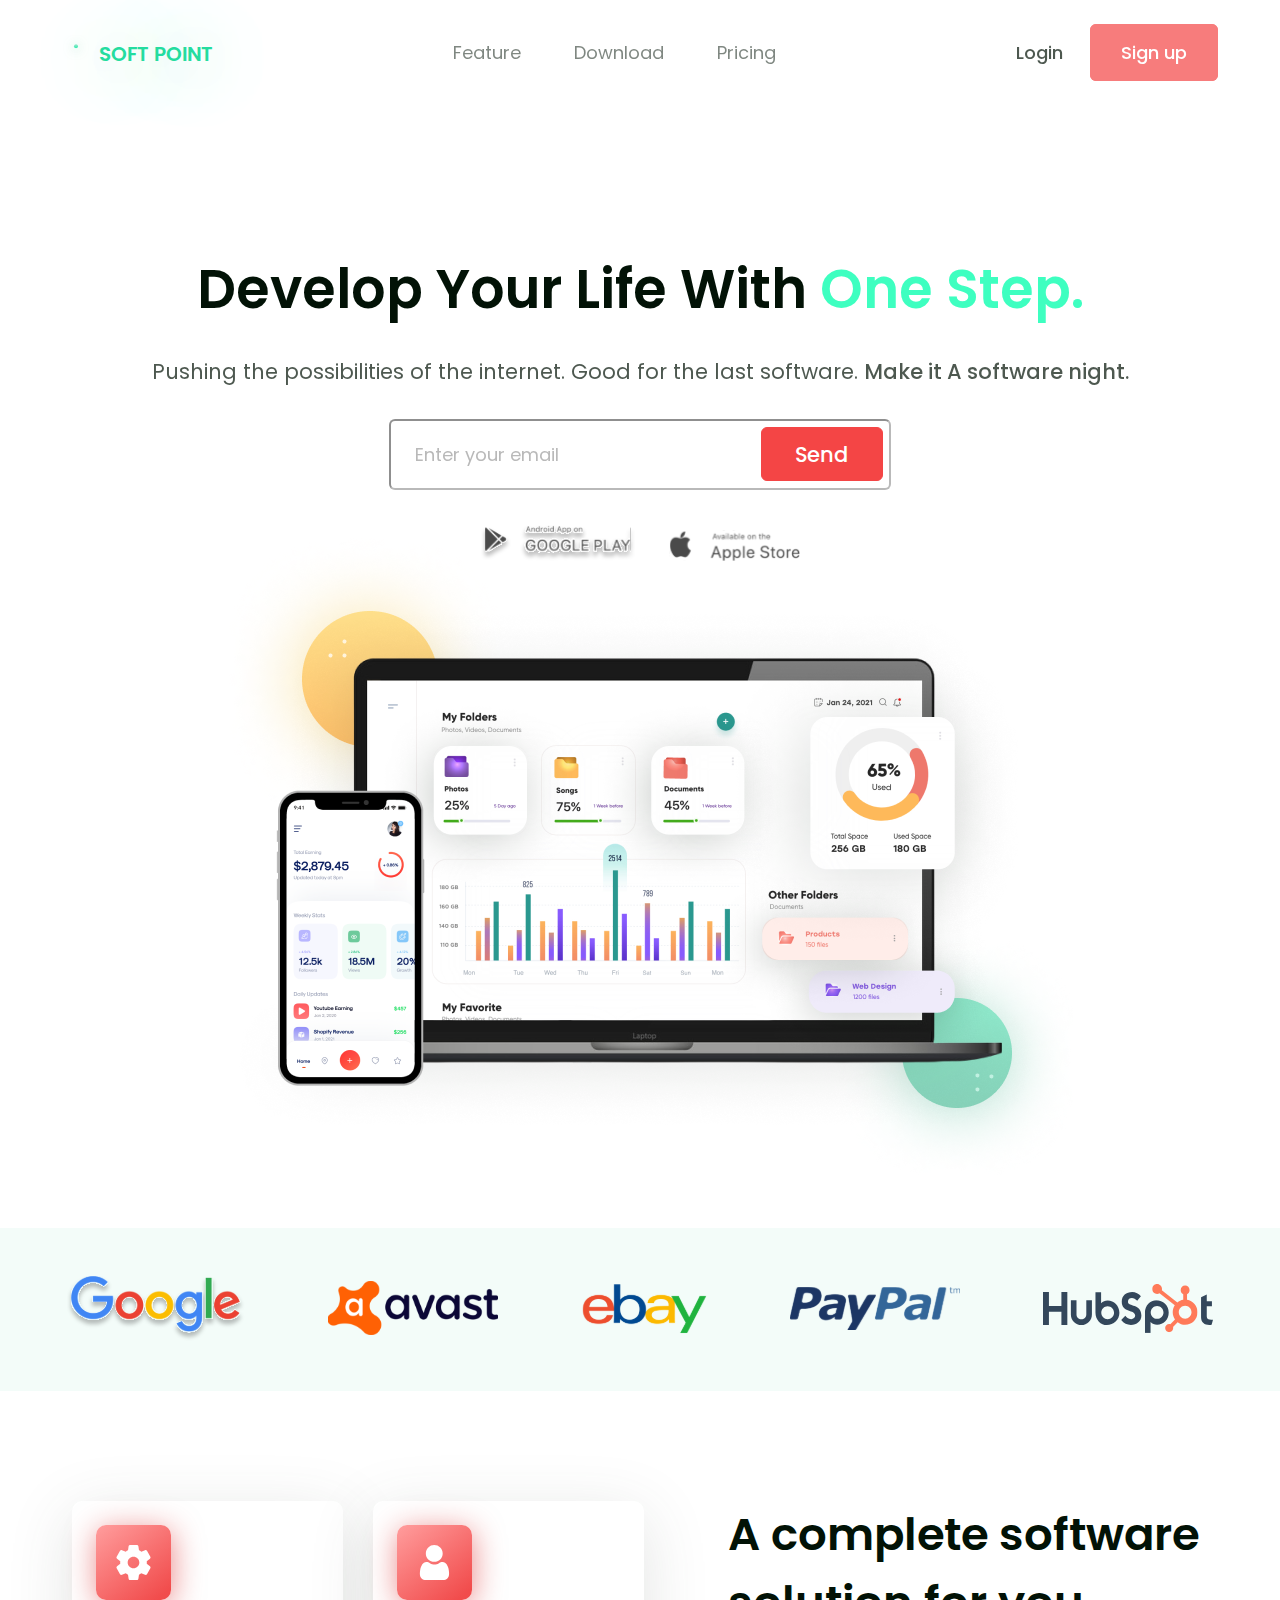
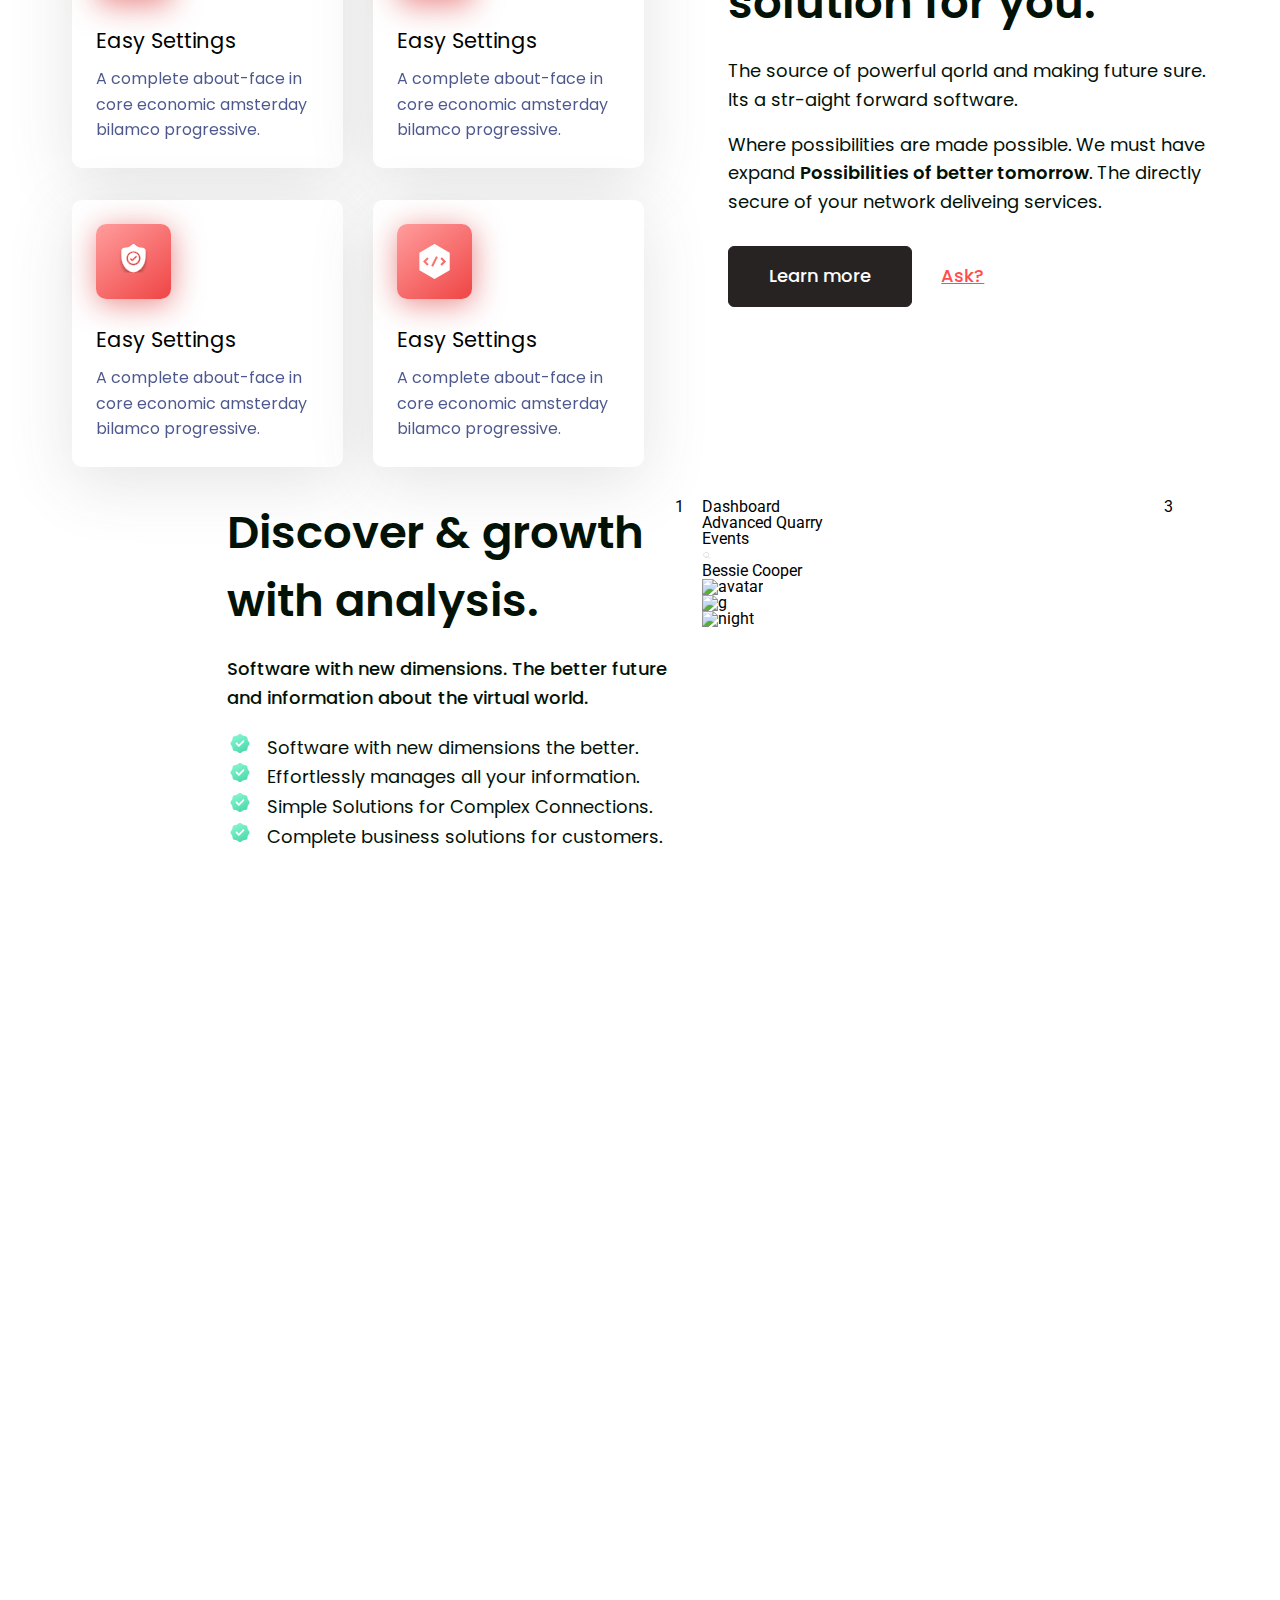
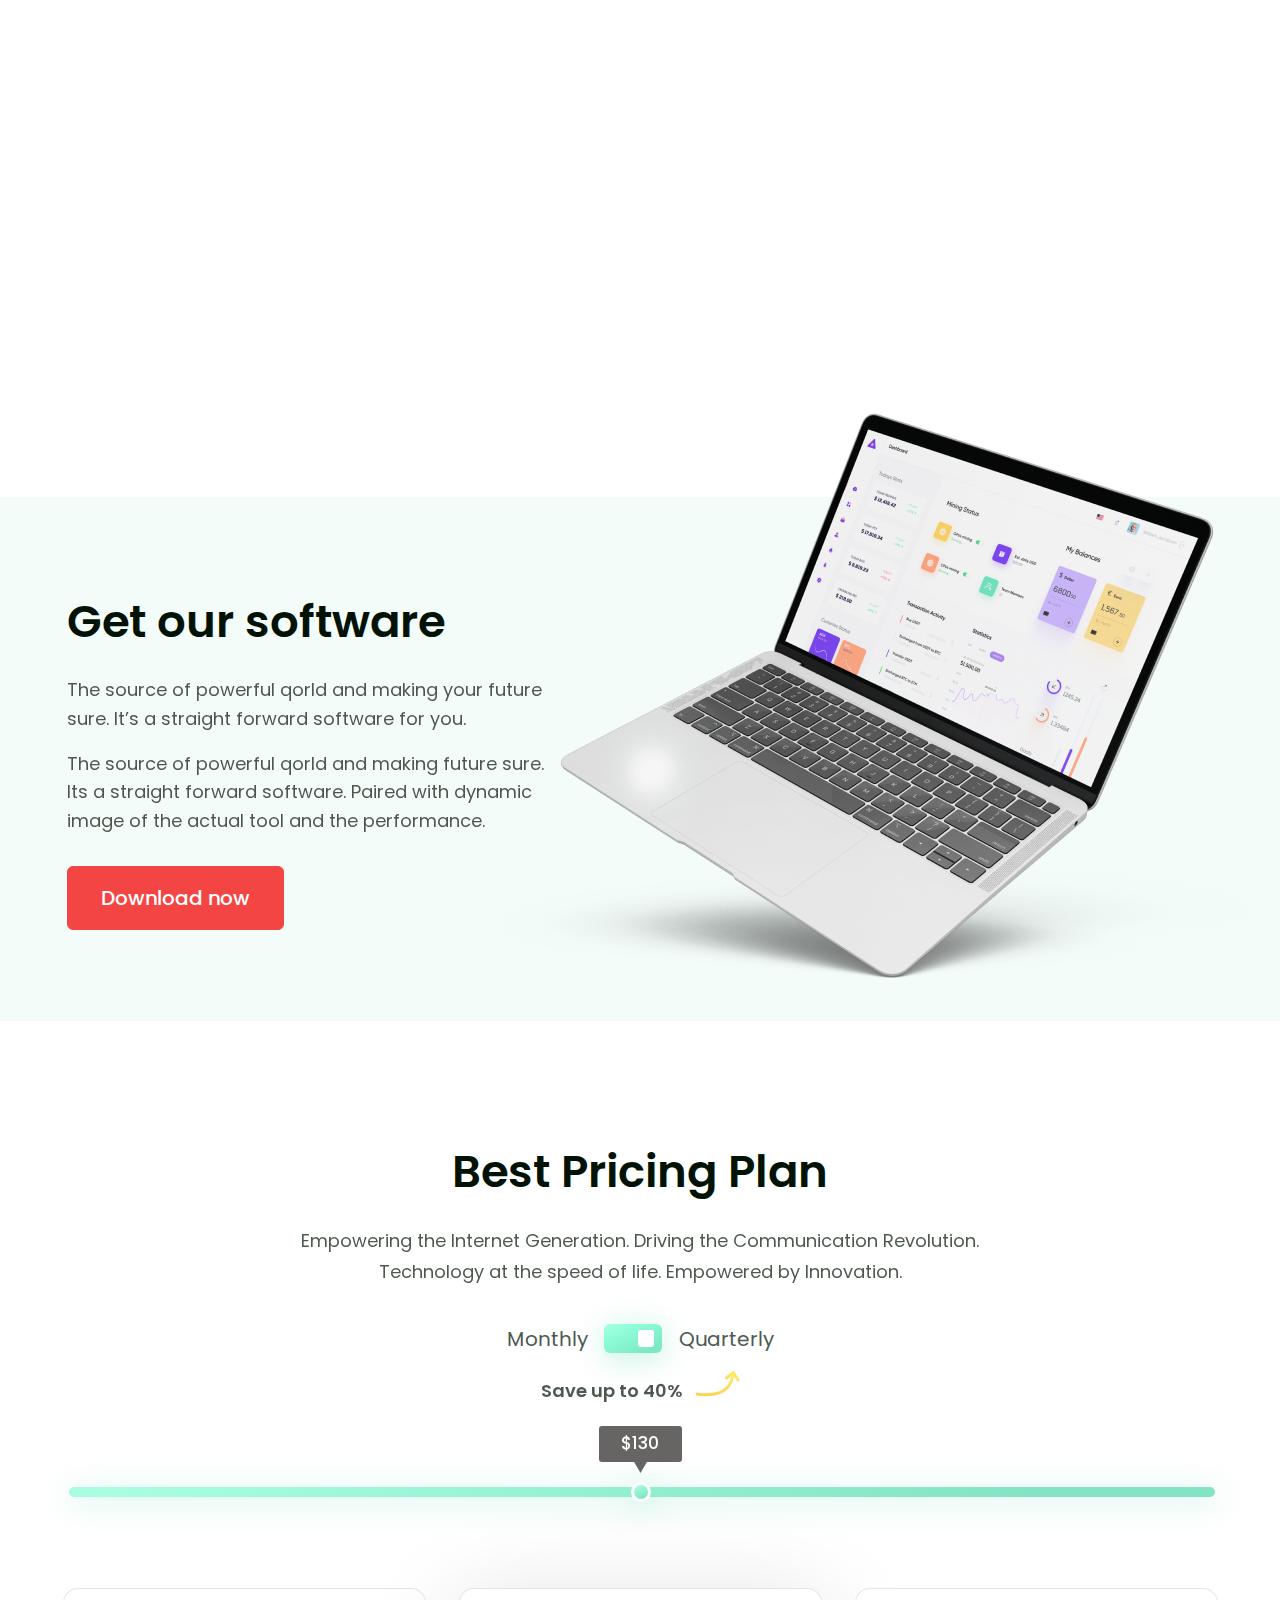
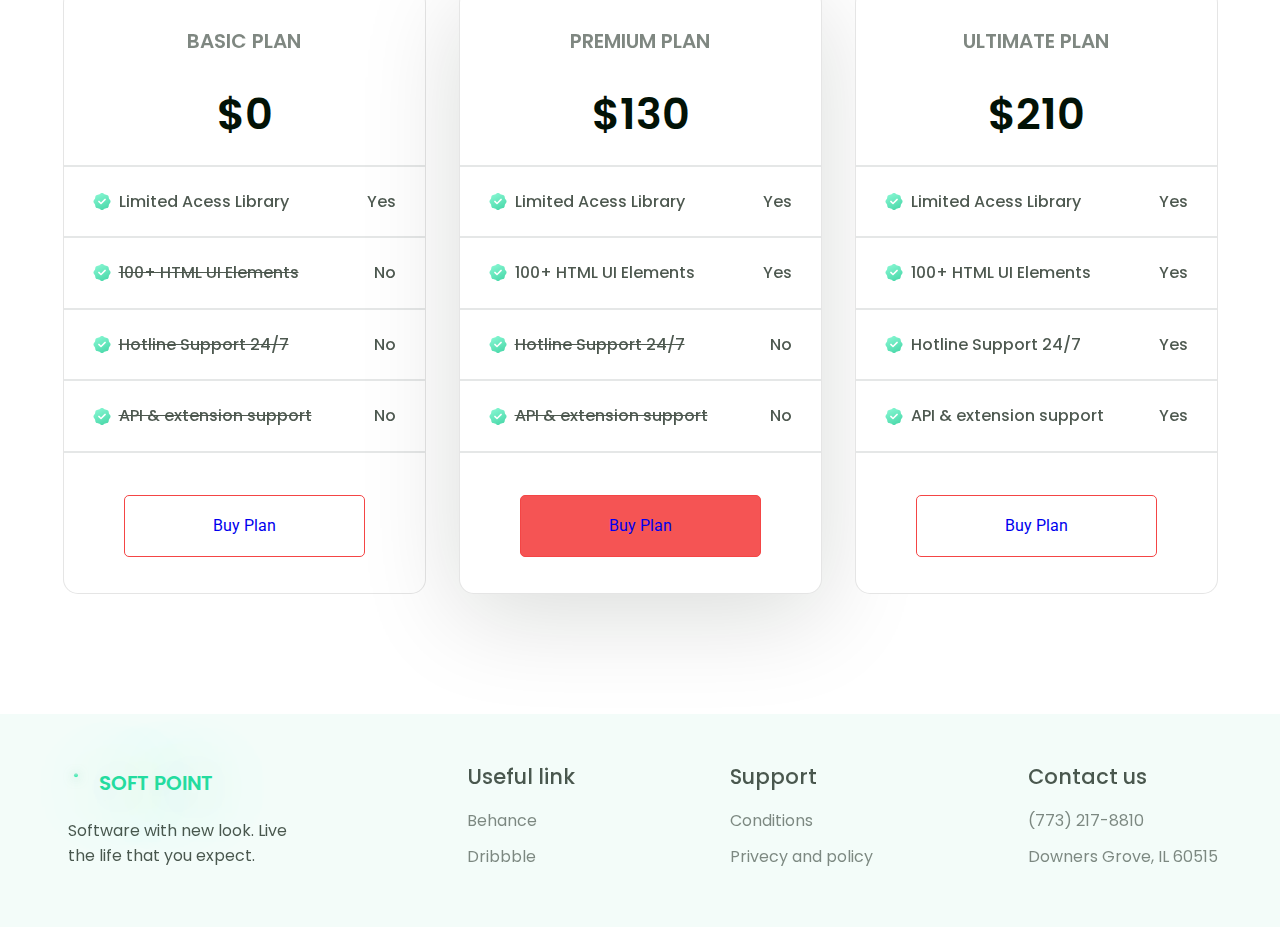
==== commit 361a9935: "discover" ====
--- a/index.html
+++ b/index.html
@@ -136,6 +136,43 @@
 
             </div>
         </section>
+        <section class="discover center-descover">
+            <div class="discover-cont-left">
+                <h3 class="cont-name">Discover & growth with analysis.</h3>
+                <h4 class="descr">Software with new dimensions. The better future
+                    and information about the virtual world.
+                </h4>
+                <ul class="desc-ul">
+                    <li>Software with new dimensions the better.</li>
+                    <li>Effortlessly manages all your information.</li>
+                    <li>Simple Solutions for Complex Connections.</li>
+                    <li>Complete business solutions for customers.</li>
+                </ul>
+            </div>
+            <div class="discover-cont-right">
+                <div class="one">1</div>
+                <nav class="two">
+                    <ul class="naw-left">
+                        <li>Dashboard</li>
+                        <li>Advanced Quarry</li>
+                        <li>Events</li>
+                        <li><img src="./images/search.svg" alt="search"></li>
+                    </ul>
+                    <ul>
+                        <li>Bessie Cooper</li>
+                        <li><img src="./images/" alt="avatar"></li>
+                        <li><img src="" alt="g"></li>
+                        <li><img src="" alt="night"></li>
+                    </ul>
+
+                </nav>
+                <div class="three">3</div>
+                <div class="four">4</div>
+                <div class="five">5</div>
+                <div class="six">6</div>
+
+            </div>
+        </section>
         <section class="get-software ">
             <div class="center-right">
                 <div class="get-software-left ">
--- a/scss/style.css
+++ b/scss/style.css
@@ -304,6 +304,12 @@
   margin: 0px 122px 0px 228px;
 }
 
+.wrapper .center-descover {
+  width: 100%;
+  max-width: 1203px;
+  margin: 0 170px 208px 227px;
+}
+
 .wrapper .develop {
   display: -webkit-box;
   display: -ms-flexbox;
@@ -610,6 +616,72 @@
 
 .wrapper .software .software-right .btn-soft .ask:hover {
   color: #021206;
+}
+
+.wrapper .discover {
+  display: -webkit-box;
+  display: -ms-flexbox;
+  display: flex;
+}
+
+.wrapper .discover .discover-cont-left {
+  width: 524px;
+}
+
+.wrapper .discover .discover-cont-left .cont-name {
+  font-family: "Poppins";
+  font-style: normal;
+  font-weight: 600;
+  font-size: 45px;
+  line-height: 68px;
+  color: #021206;
+  margin-bottom: 20px;
+}
+
+.wrapper .discover .discover-cont-left .descr {
+  font-family: "Poppins";
+  font-style: normal;
+  font-weight: 500;
+  font-size: 18px;
+  line-height: 160%;
+  color: #021206;
+  padding-bottom: 20px;
+  width: 448px;
+}
+
+.wrapper .discover .discover-cont-left .desc-ul > li {
+  font-family: "Poppins";
+  font-style: normal;
+  font-weight: 400;
+  font-size: 18px;
+  line-height: 160%;
+  color: #021206;
+  list-style-image: url("../images/discover-ul-img.svg");
+  padding-left: 10px;
+  margin-left: 30px;
+}
+
+.wrapper .discover .discover-cont-right {
+  display: -ms-grid;
+  display: grid;
+  -ms-grid-rows: (1fr)[5];
+      grid-template-rows: repeat(5, 1fr);
+  -ms-grid-columns: (1fr)[7];
+      grid-template-columns: repeat(7, 1fr);
+}
+
+.wrapper .discover .discover-cont-right .one {
+  width: 27px;
+}
+
+.wrapper .discover .discover-cont-right .two {
+  width: 462px;
+  height: 27px;
+}
+
+.wrapper .discover .discover-cont-right .three {
+  width: 353px;
+  height: 278px;
 }
 
 .wrapper .get-software {
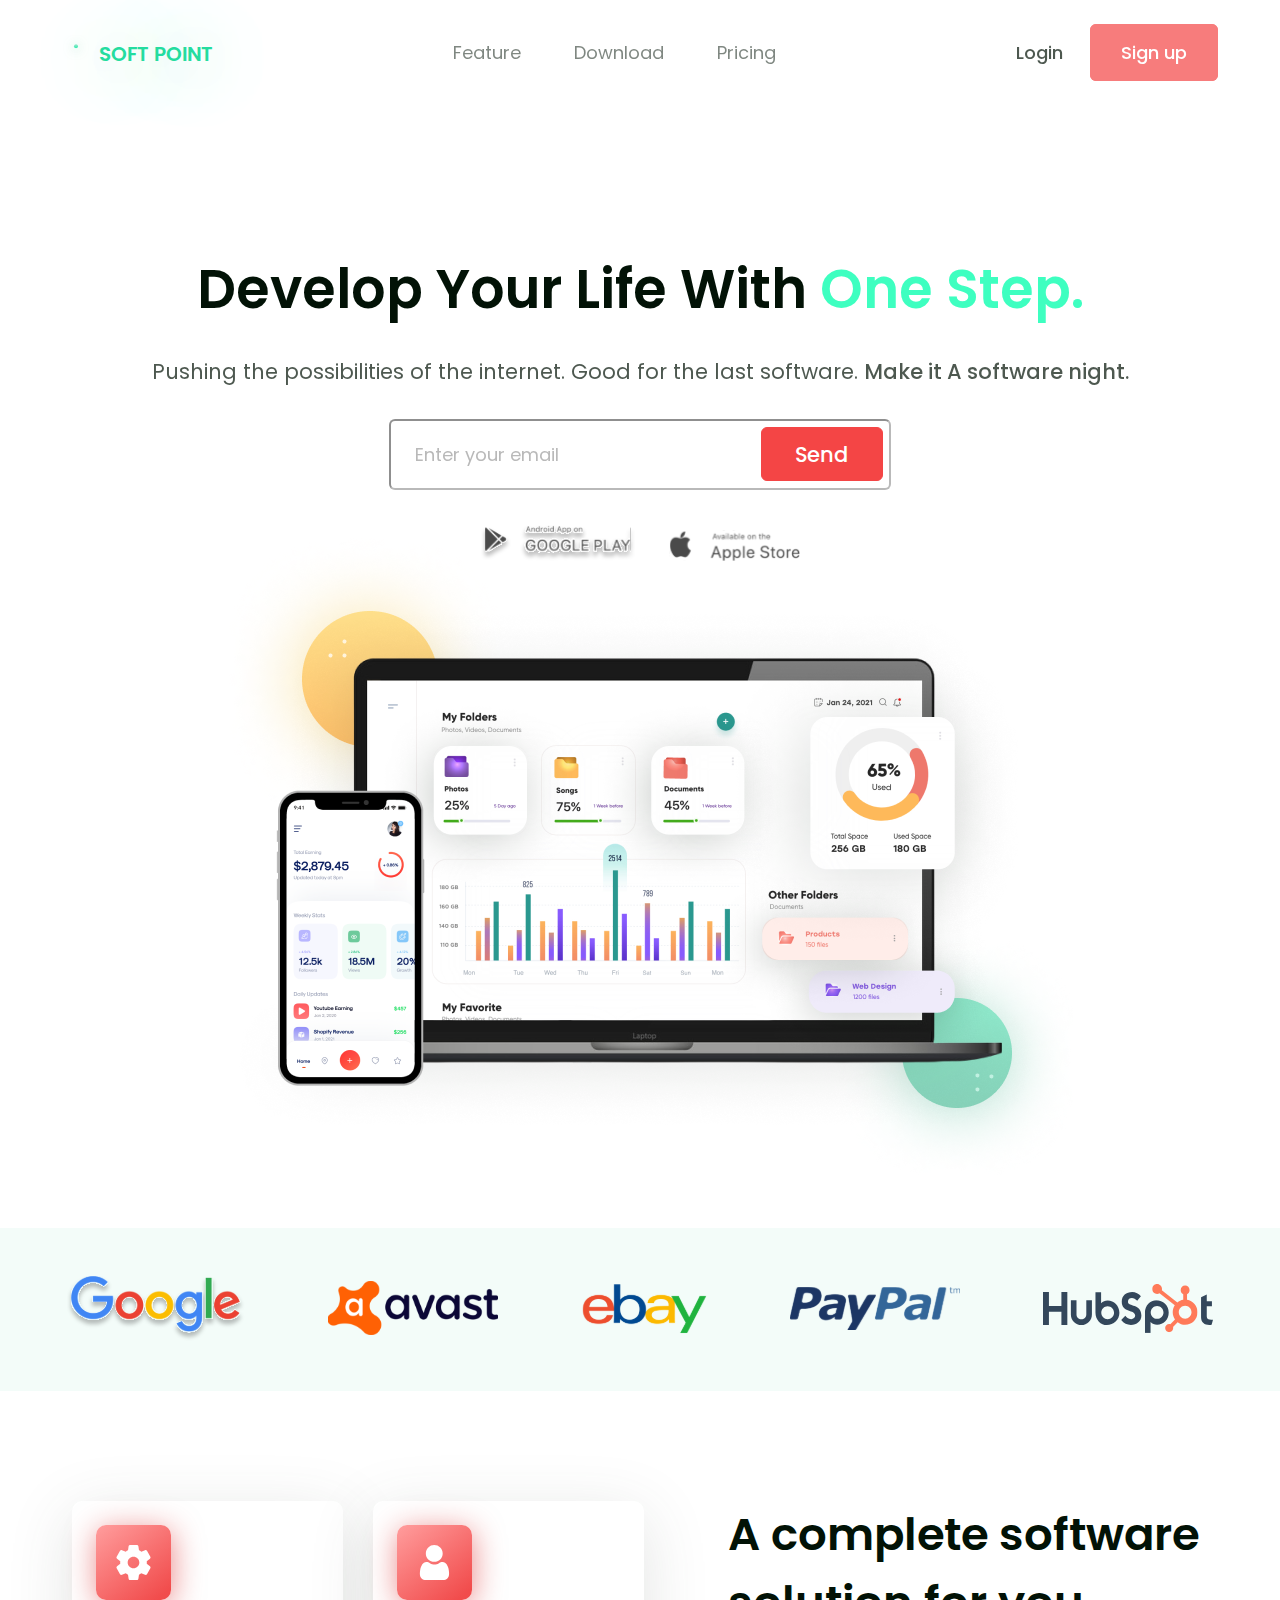
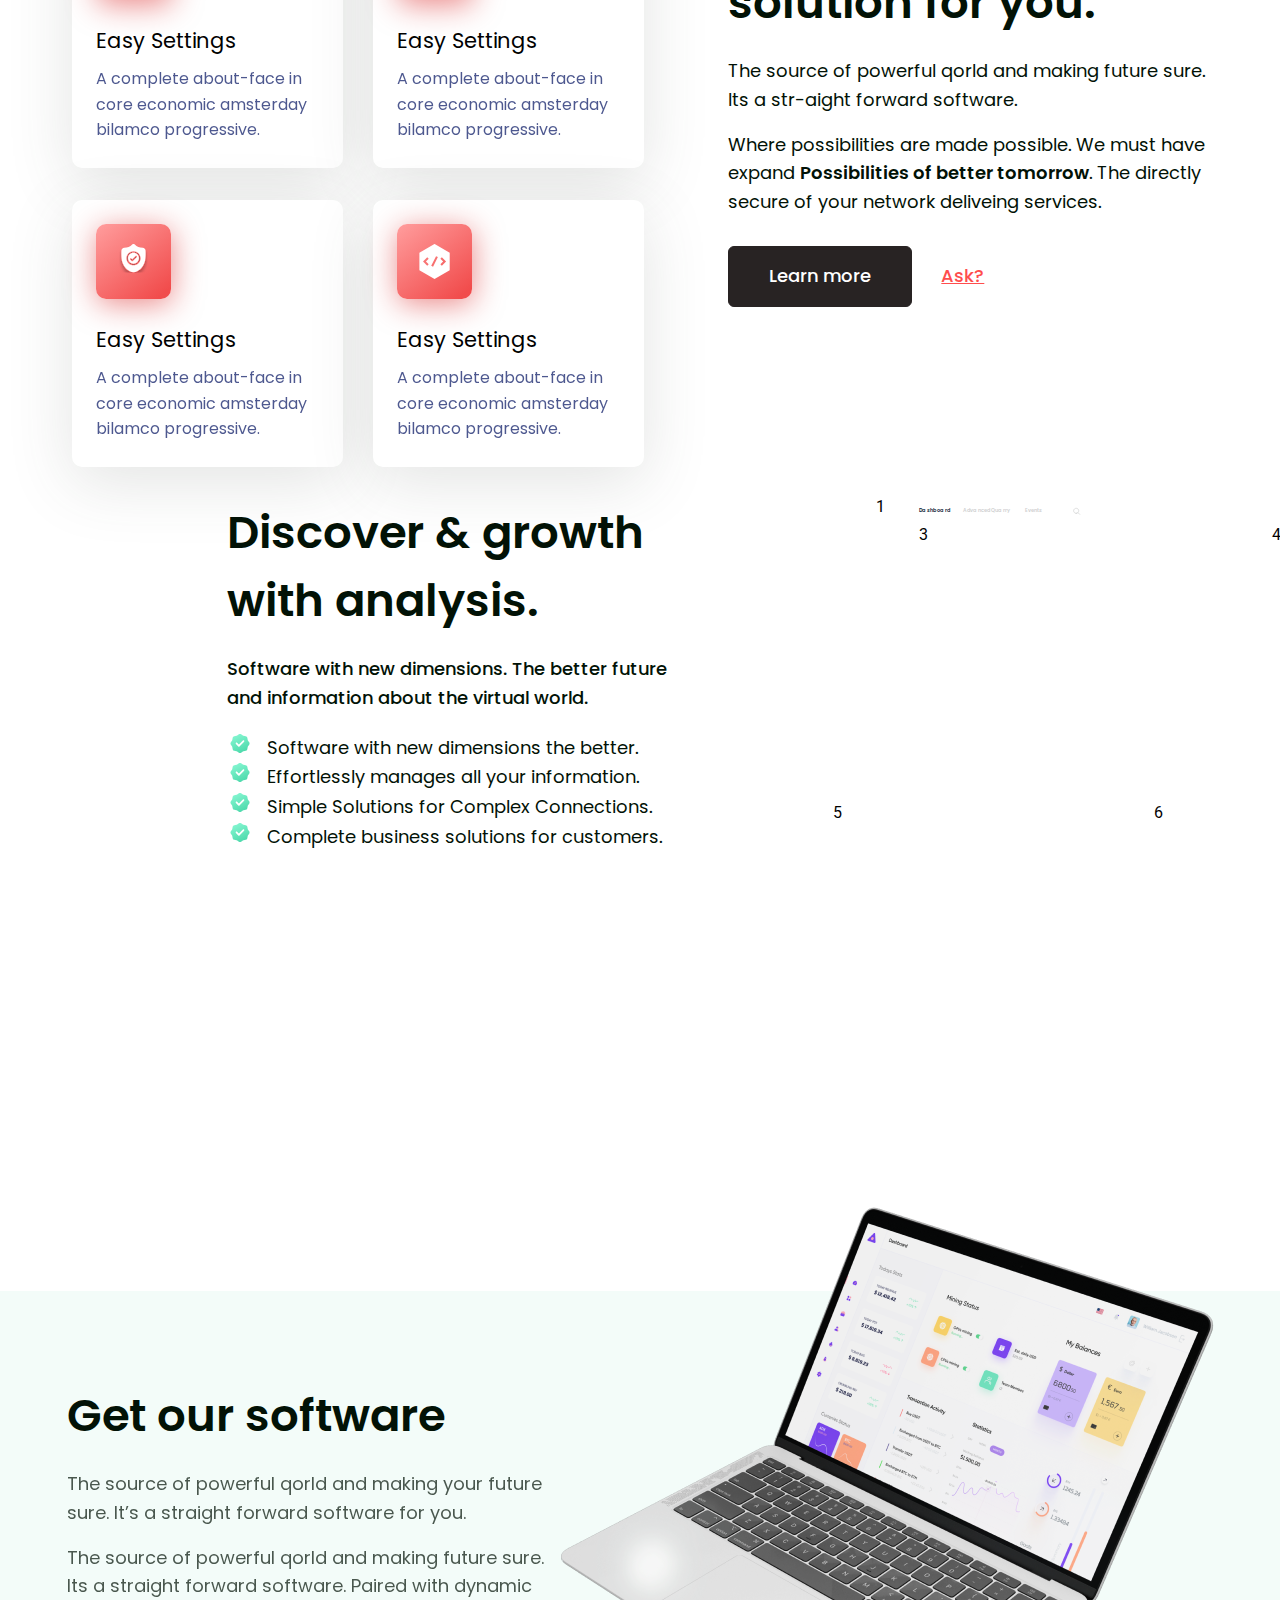
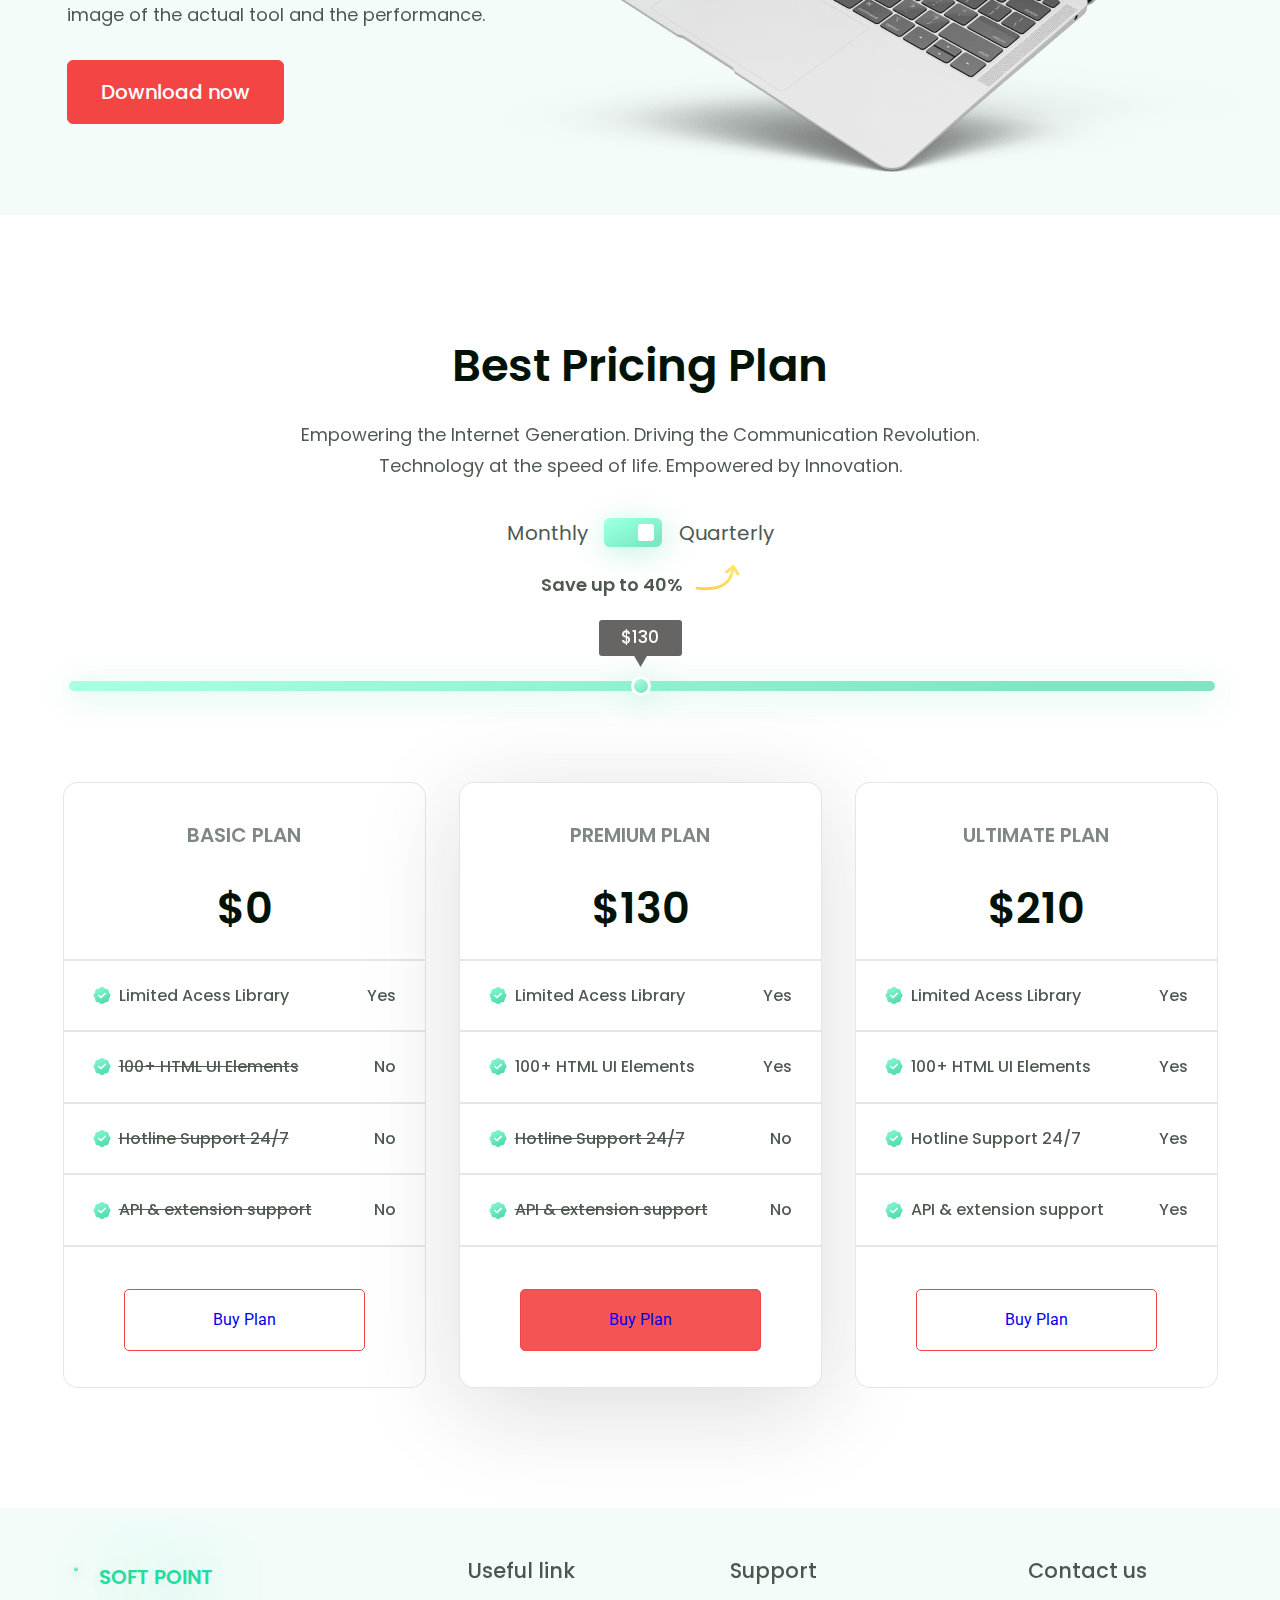
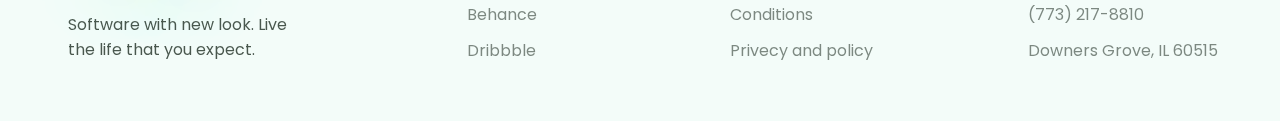
==== commit c8ca8198: "discover_right" ====
--- a/index.html
+++ b/index.html
@@ -153,21 +153,21 @@
                 <div class="one">1</div>
                 <nav class="two">
                     <ul class="naw-left">
-                        <li>Dashboard</li>
+                        <li class="activ">Dashboard</li>
                         <li>Advanced Quarry</li>
                         <li>Events</li>
                         <li><img src="./images/search.svg" alt="search"></li>
                     </ul>
-                    <ul>
+                    <ul class="naw-right">
                         <li>Bessie Cooper</li>
-                        <li><img src="./images/" alt="avatar"></li>
-                        <li><img src="" alt="g"></li>
-                        <li><img src="" alt="night"></li>
+                        <li><img src="./images/discover-avatar.svg" alt="avatar"></li>
+                        <li><img src="./images/discover-g.svg" alt="g"></li>
+                        <li><img src="./images/discover-moon.svg" alt="night"></li>
                     </ul>
 
                 </nav>
                 <div class="three">3</div>
-                <div class="four">4</div>
+                <div class="four aside-right">4</div>
                 <div class="five">5</div>
                 <div class="six">6</div>
 
--- a/scss/style.css
+++ b/scss/style.css
@@ -622,6 +622,9 @@
   display: -webkit-box;
   display: -ms-flexbox;
   display: flex;
+  -webkit-box-pack: justify;
+      -ms-flex-pack: justify;
+          justify-content: space-between;
 }
 
 .wrapper .discover .discover-cont-left {
@@ -664,24 +667,143 @@
 .wrapper .discover .discover-cont-right {
   display: -ms-grid;
   display: grid;
-  -ms-grid-rows: (1fr)[5];
-      grid-template-rows: repeat(5, 1fr);
+  -ms-grid-rows: 28px (1fr)[4];
+      grid-template-rows: 28px repeat(4, 1fr);
   -ms-grid-columns: (1fr)[7];
       grid-template-columns: repeat(7, 1fr);
+  width: 597px;
 }
 
 .wrapper .discover .discover-cont-right .one {
+  -ms-grid-column: 2;
+  grid-column: 2;
+  -ms-grid-row: 1;
+  -ms-grid-row-span: 2;
+  grid-row: 1/3;
   width: 27px;
 }
 
 .wrapper .discover .discover-cont-right .two {
+  -ms-grid-column: 3;
+  -ms-grid-column-span: 4;
+  grid-column: 3/7;
+  -ms-grid-row: 1;
+  grid-row: 1;
   width: 462px;
-  height: 27px;
+  height: 28px;
+  display: -webkit-box;
+  display: -ms-flexbox;
+  display: flex;
+  -webkit-box-pack: justify;
+      -ms-flex-pack: justify;
+          justify-content: space-between;
+  -webkit-box-align: center;
+      -ms-flex-align: center;
+          align-items: center;
+}
+
+.wrapper .discover .discover-cont-right .two .naw-left {
+  display: -webkit-box;
+  display: -ms-flexbox;
+  display: flex;
+  -webkit-box-pack: justify;
+      -ms-flex-pack: justify;
+          justify-content: space-between;
+  font-family: "Poppins";
+  font-style: normal;
+  font-weight: 600;
+  font-size: 5px;
+  line-height: 8px;
+  color: #D0D1D2;
+  width: 162px;
+}
+
+.wrapper .discover .discover-cont-right .two .naw-left .activ {
+  color: #11263C;
+}
+
+.wrapper .discover .discover-cont-right .two .naw-left :nth-child(2) {
+  width: 49px;
+}
+
+.wrapper .discover .discover-cont-right .two .naw-left :nth-last-child(n+2) {
+  margin-right: 13px;
+}
+
+.wrapper .discover .discover-cont-right .two .naw-left :nth-child(4) {
+  margin-left: auto;
+}
+
+.wrapper .discover .discover-cont-right .two .naw-right {
+  display: -webkit-box;
+  display: -ms-flexbox;
+  display: flex;
+  -webkit-box-pack: justify;
+      -ms-flex-pack: justify;
+          justify-content: space-between;
+  -webkit-box-align: center;
+      -ms-flex-align: center;
+          align-items: center;
+  font-family: "Poppins";
+  font-style: normal;
+  font-weight: 500;
+  font-size: 6px;
+  line-height: 9px;
+  color: #11263C;
+  width: 95px;
+}
+
+.wrapper .discover .discover-cont-right .two .naw-right :nth-child(2) {
+  margin-left: 7px;
+}
+
+.wrapper .discover .discover-cont-right .two .naw-right :nth-child(2) > img {
+  width: 17px;
+  height: 17px;
+}
+
+.wrapper .discover .discover-cont-right .two .naw-right :nth-child(3) {
+  margin-left: 5px;
+}
+
+.wrapper .discover .discover-cont-right .two .naw-right :nth-child(4) {
+  margin-left: auto;
 }
 
 .wrapper .discover .discover-cont-right .three {
+  -ms-grid-row: 2;
+  -ms-grid-row-span: 2;
+  grid-row: 2/4;
+  -ms-grid-column: 3;
+  -ms-grid-column-span: 3;
+  grid-column: 3/6;
   width: 353px;
   height: 278px;
+}
+
+.wrapper .discover .discover-cont-right .aside-right {
+  -ms-grid-row: 2;
+  grid-row: 2;
+  -ms-grid-column: 6;
+  grid-column: 6;
+}
+
+.wrapper .discover .discover-cont-right .five {
+  -ms-grid-column: 1;
+  -ms-grid-column-span: 3;
+  grid-column: 1/4;
+  -ms-grid-row: 4;
+  -ms-grid-row-span: 1;
+  grid-row: 4/5;
+}
+
+.wrapper .discover .discover-cont-right .six {
+  -ms-grid-column: 5;
+  -ms-grid-column-span: 3;
+  grid-column: 5/8;
+  -ms-grid-row: 4;
+  -ms-grid-row-span: 2;
+  grid-row: 4/6;
 }
 
 .wrapper .get-software {
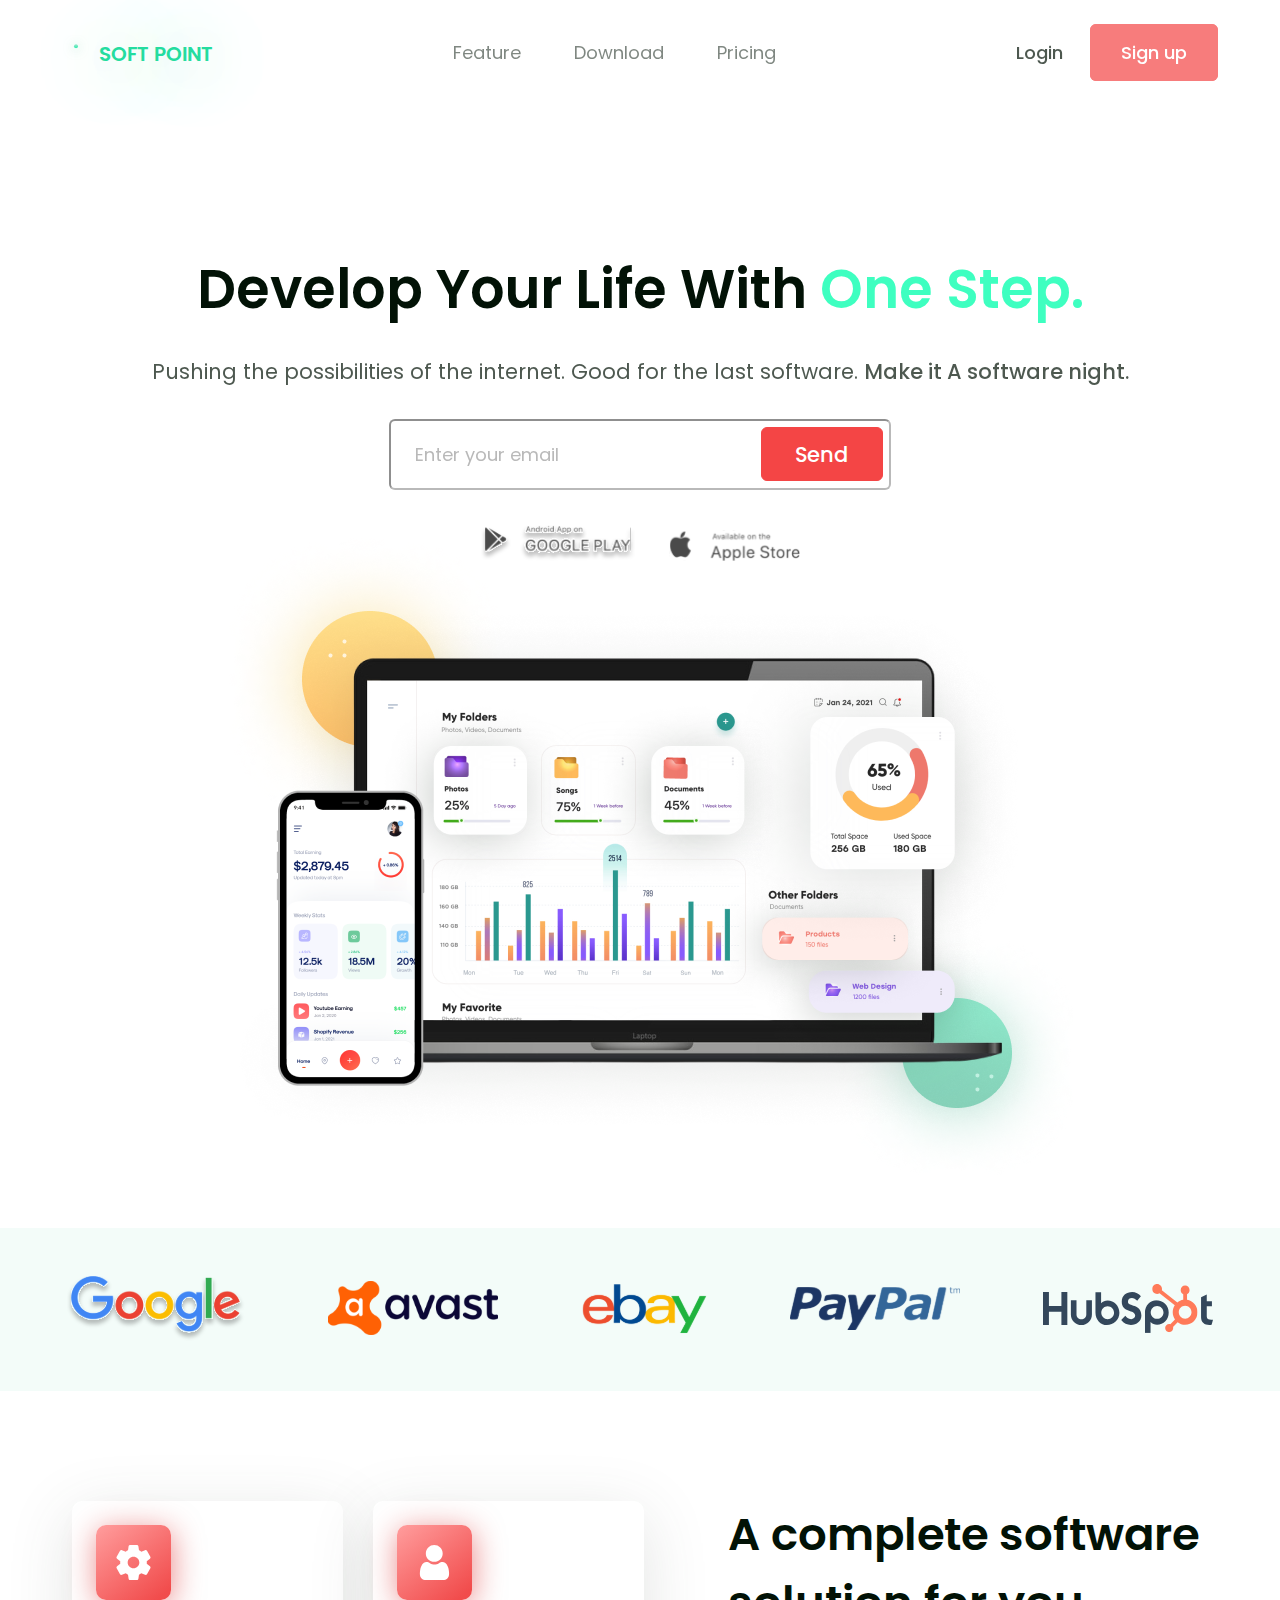
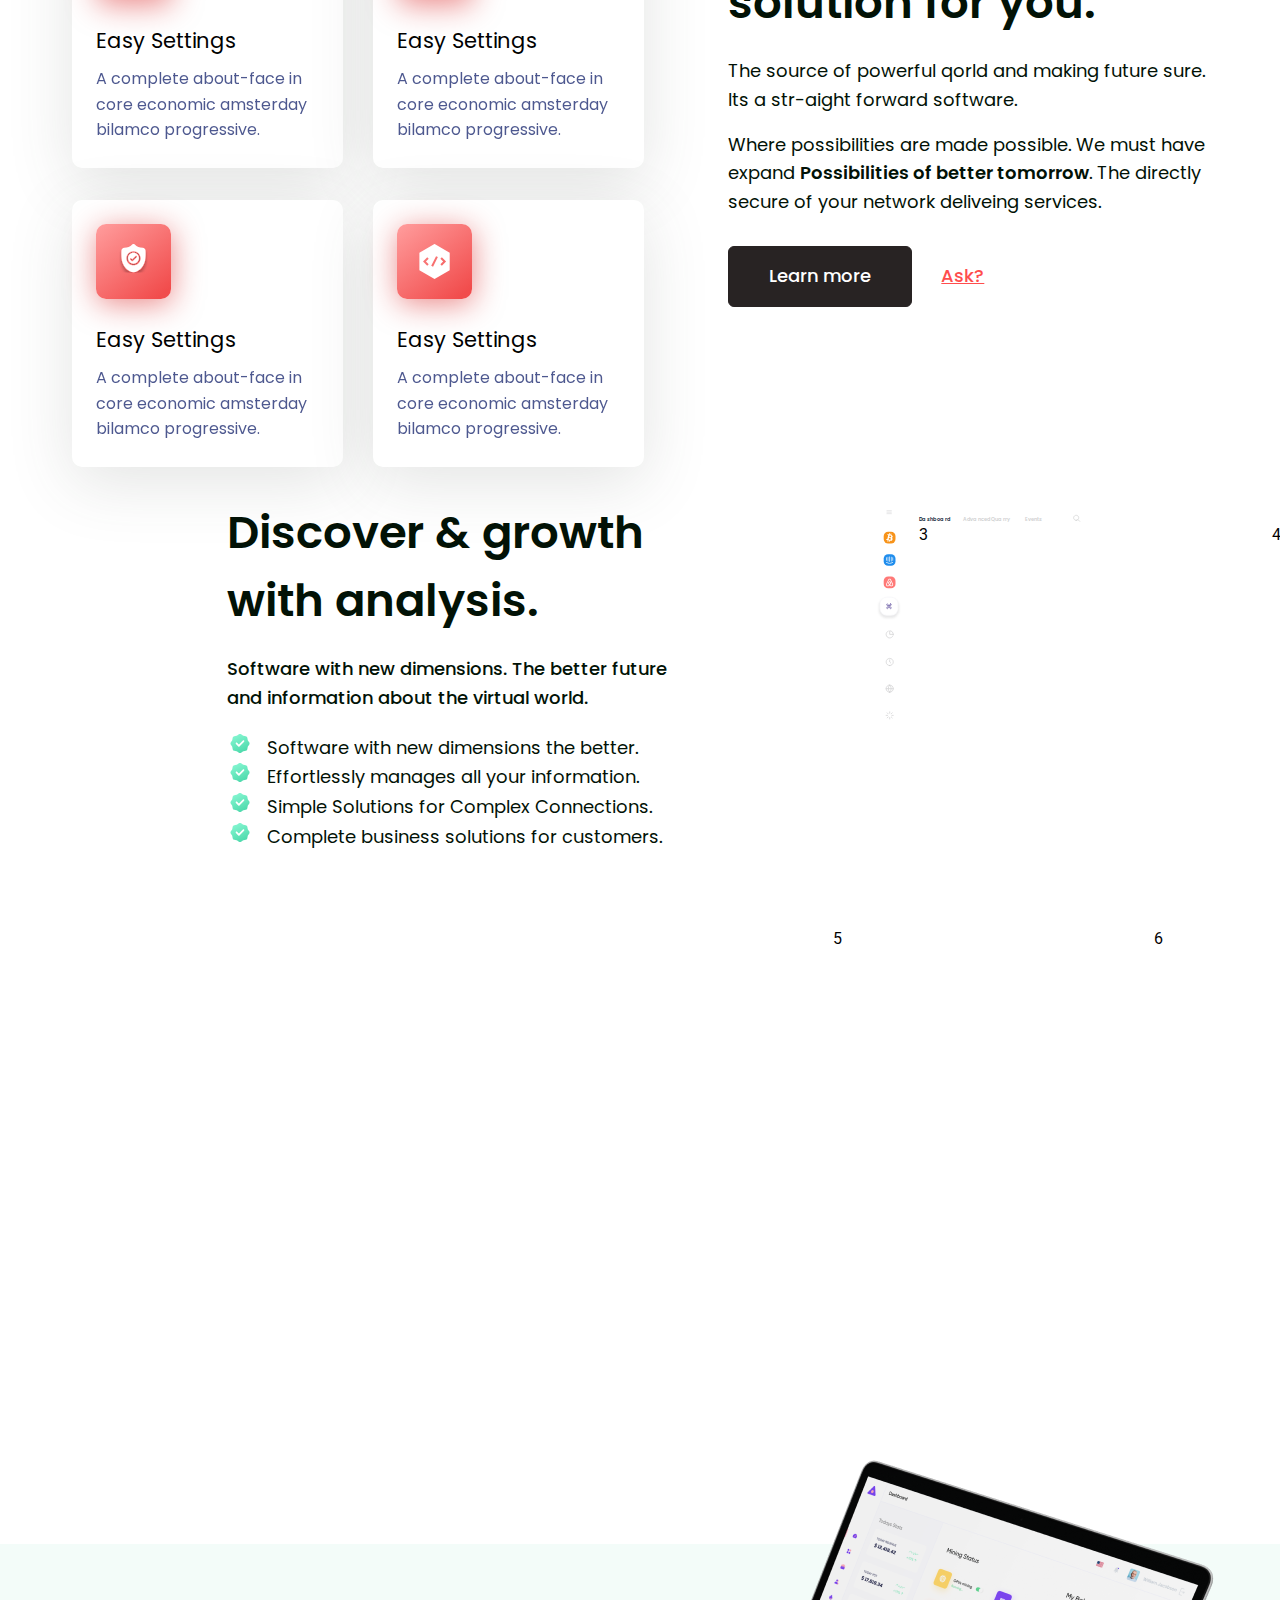
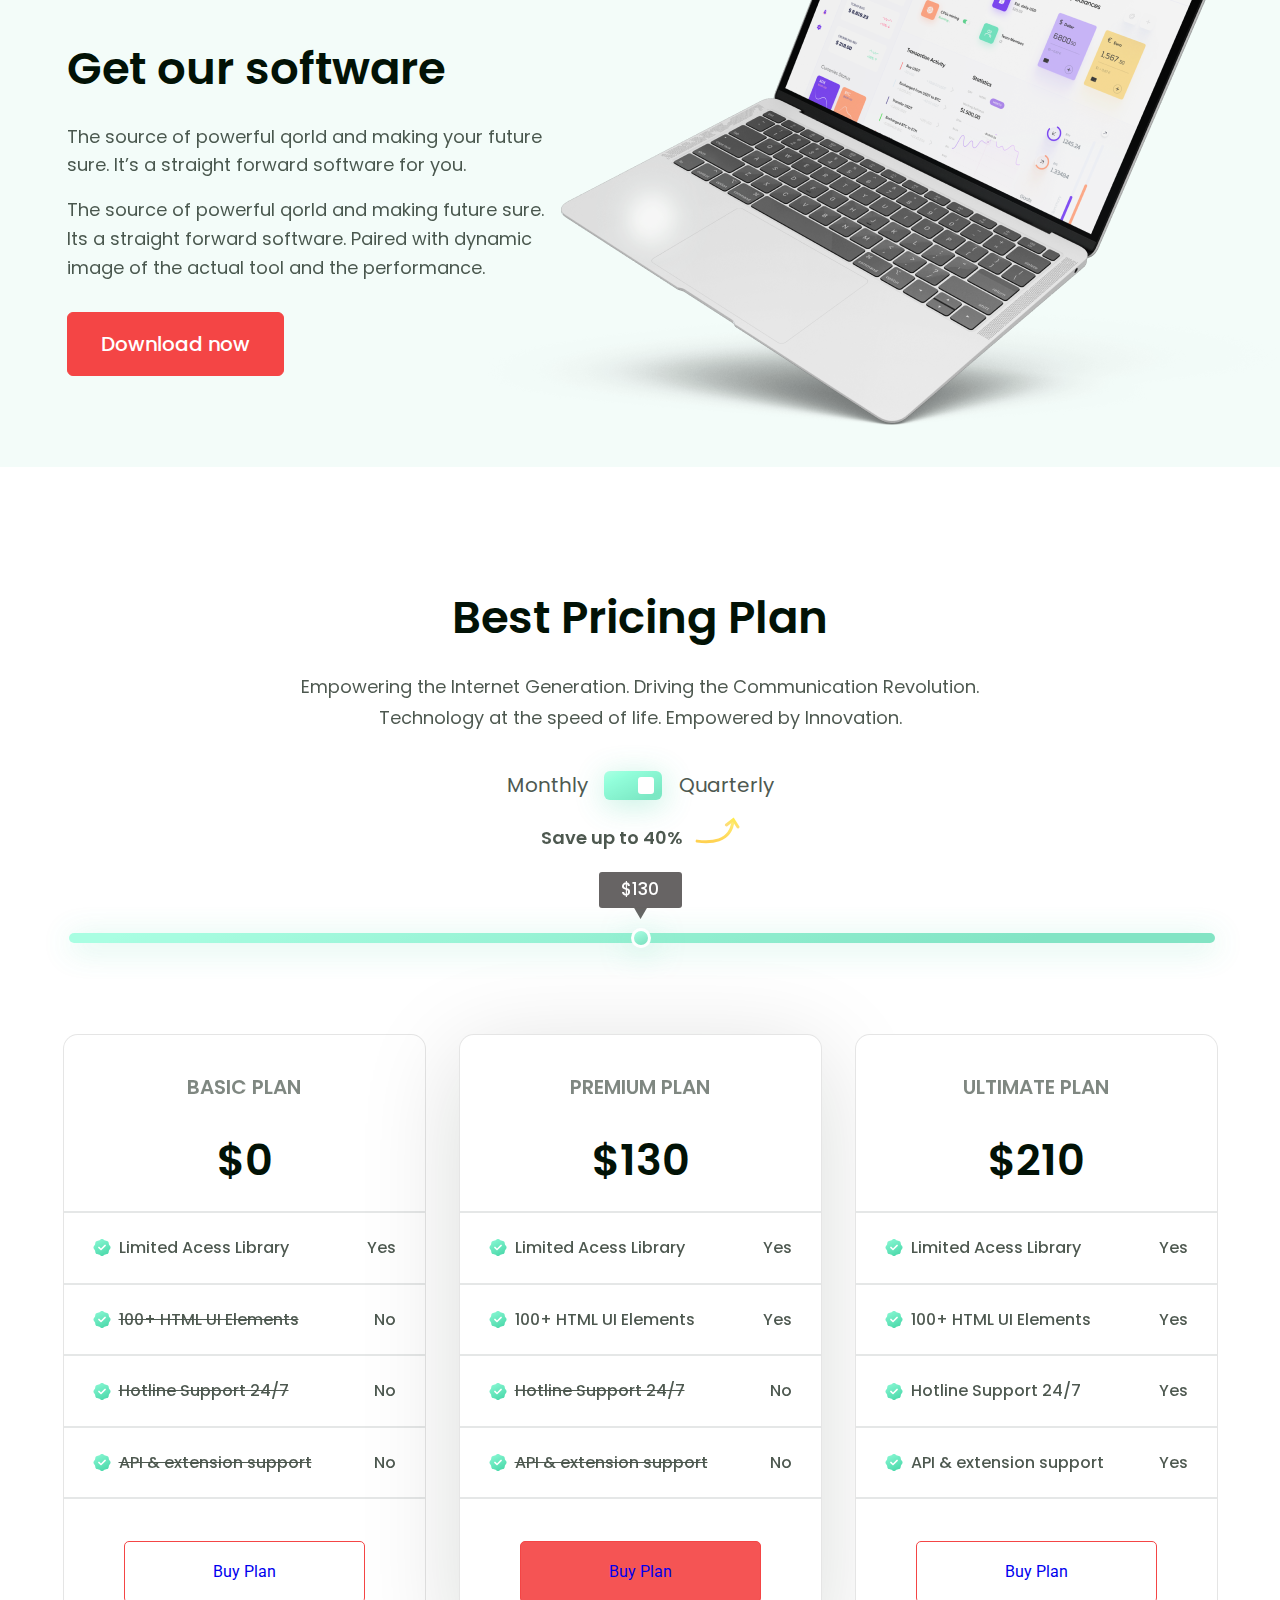
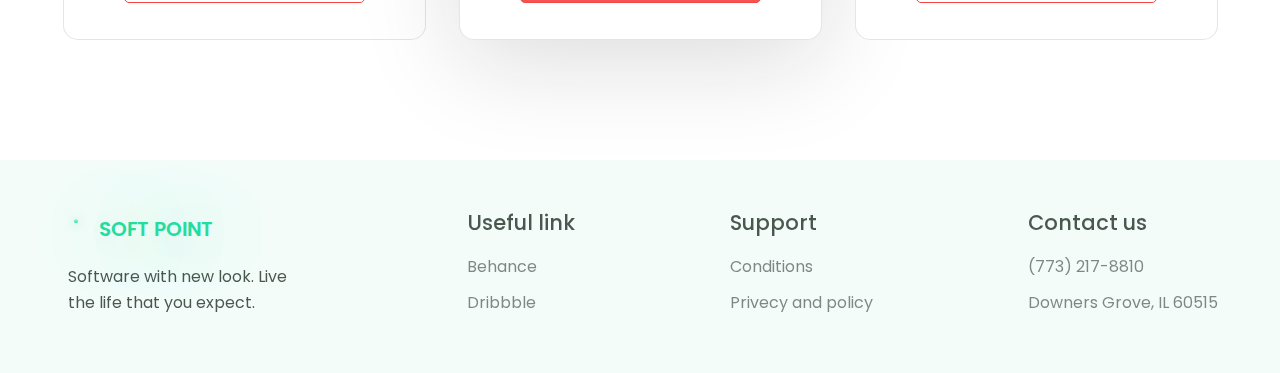
==== commit 4743e41b: "discove_eft_aside" ====
--- a/index.html
+++ b/index.html
@@ -150,7 +150,17 @@
                 </ul>
             </div>
             <div class="discover-cont-right">
-                <div class="one">1</div>
+                <div class="one">
+                    <img src="./images/discover-one-menu.svg" alt="menu">
+                    <img src="./images/discover-one-2.svg" alt="one-2">
+                    <img src="./images/discover-one-3.svg" alt="one-3">
+                    <img src="./images/discover-one-4.svg" alt="one-4">
+                    <img src="./images/discover-one-5svg.svg" alt="one-5">
+                    <img src="./images/discover-one-6.svg" alt="one-6">
+                    <img src="./images/discover-one-7.svg" alt="one-7">
+                    <img src="./images/discover-one-8.svg" alt="one-8">
+                    <img src="./images/discover-one-9.svg" alt="one-9">
+                </div>
                 <nav class="two">
                     <ul class="naw-left">
                         <li class="activ">Dashboard</li>
--- a/scss/style.css
+++ b/scss/style.css
@@ -681,6 +681,54 @@
   -ms-grid-row-span: 2;
   grid-row: 1/3;
   width: 27px;
+  display: -webkit-box;
+  display: -ms-flexbox;
+  display: flex;
+  -webkit-box-orient: vertical;
+  -webkit-box-direction: normal;
+      -ms-flex-direction: column;
+          flex-direction: column;
+  -webkit-box-pack: center;
+      -ms-flex-pack: center;
+          justify-content: center;
+  -ms-flex-item-align: center;
+      align-self: center;
+}
+
+.wrapper .discover .discover-cont-right .one :first-child {
+  margin: 10px 0 10px 0;
+  width: 7px;
+  height: 7px;
+  -ms-flex-item-align: center;
+      -ms-grid-row-align: center;
+      align-self: center;
+}
+
+.wrapper .discover .discover-cont-right .one :nth-child(2) {
+  margin: 5px 7px;
+}
+
+.wrapper .discover .discover-cont-right .one :nth-child(3) {
+  margin: 5px 7px;
+}
+
+.wrapper .discover .discover-cont-right .one :nth-child(4) {
+  margin: 5px 7px;
+}
+
+.wrapper .discover .discover-cont-right .one :nth-child(7) {
+  width: 27px;
+  height: 27px;
+}
+
+.wrapper .discover .discover-cont-right .one :nth-child(8) {
+  width: 27px;
+  height: 27px;
+}
+
+.wrapper .discover .discover-cont-right .one :nth-child(9) {
+  width: 27px;
+  height: 27px;
 }
 
 .wrapper .discover .discover-cont-right .two {
@@ -700,6 +748,7 @@
   -webkit-box-align: center;
       -ms-flex-align: center;
           align-items: center;
+  margin: 7px 0 7px 0;
 }
 
 .wrapper .discover .discover-cont-right .two .naw-left {
@@ -709,6 +758,9 @@
   -webkit-box-pack: justify;
       -ms-flex-pack: justify;
           justify-content: space-between;
+  -webkit-box-align: center;
+      -ms-flex-align: center;
+          align-items: center;
   font-family: "Poppins";
   font-style: normal;
   font-weight: 600;
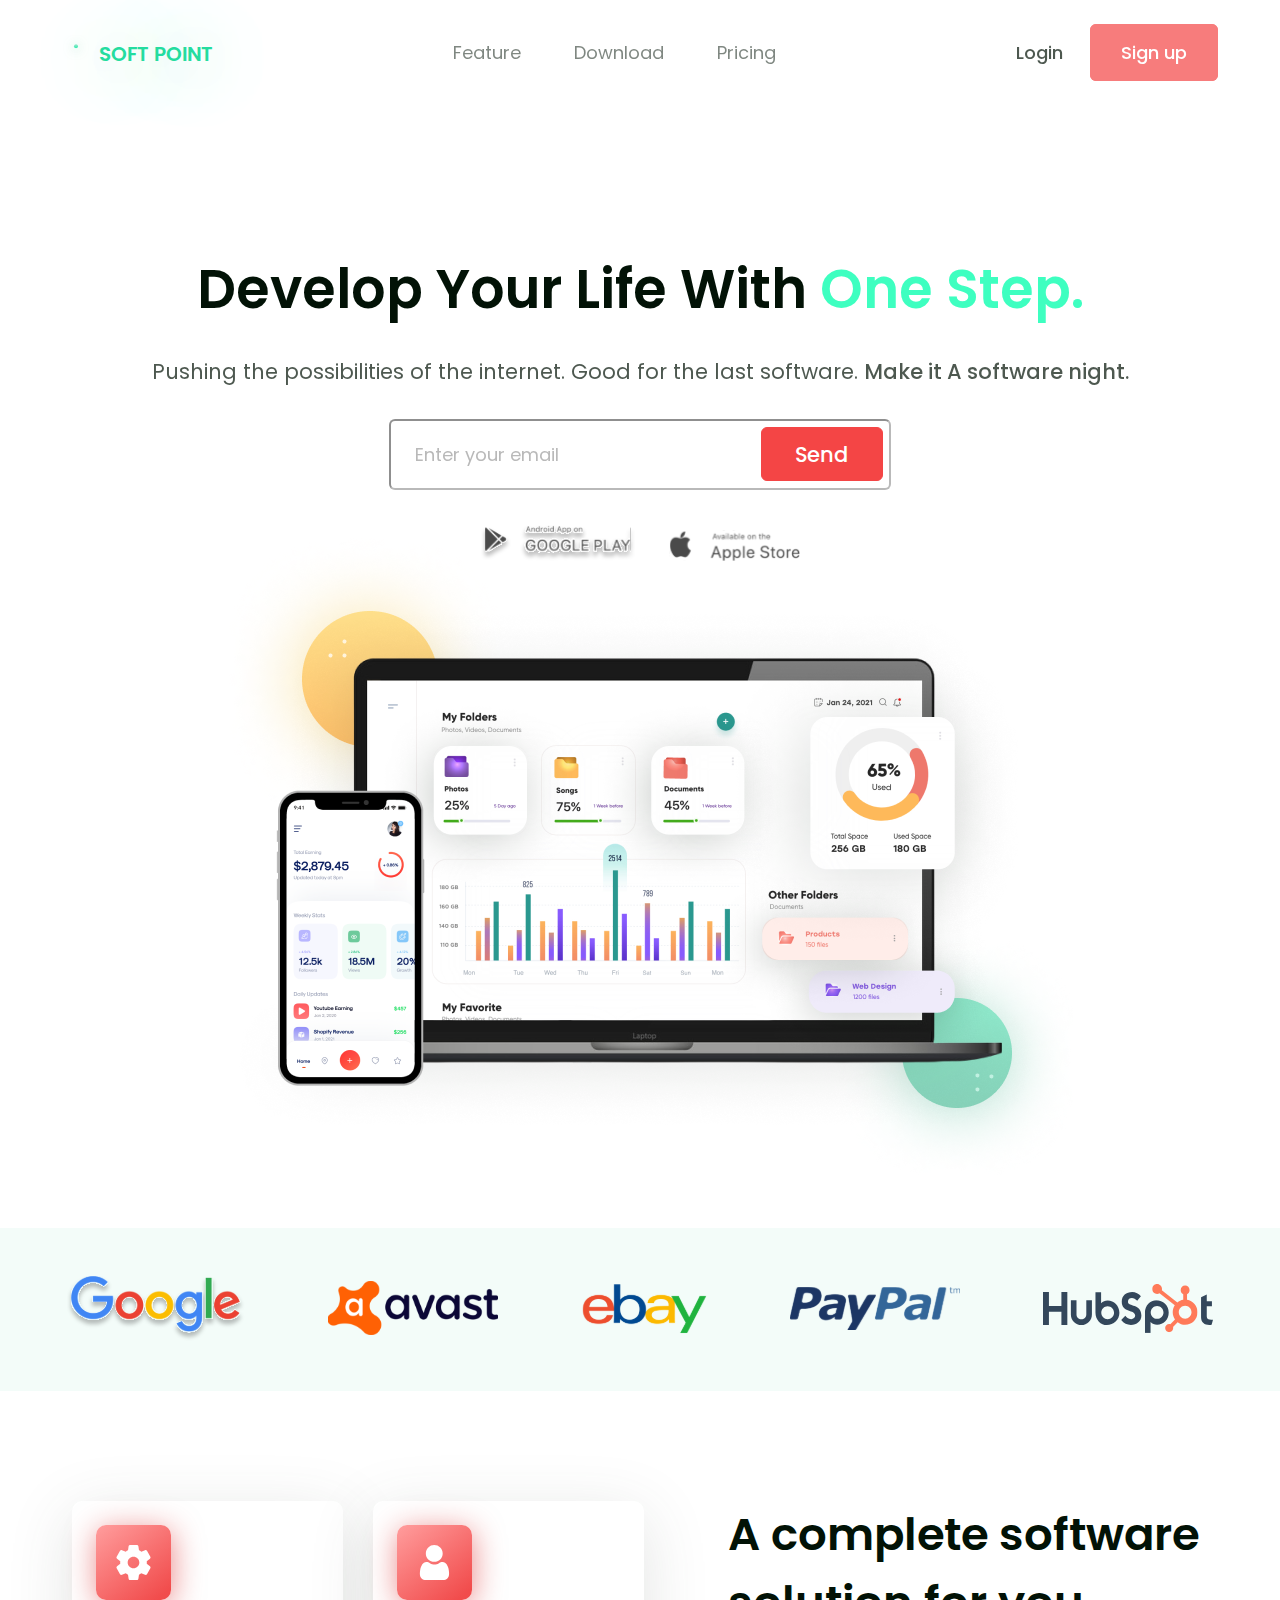
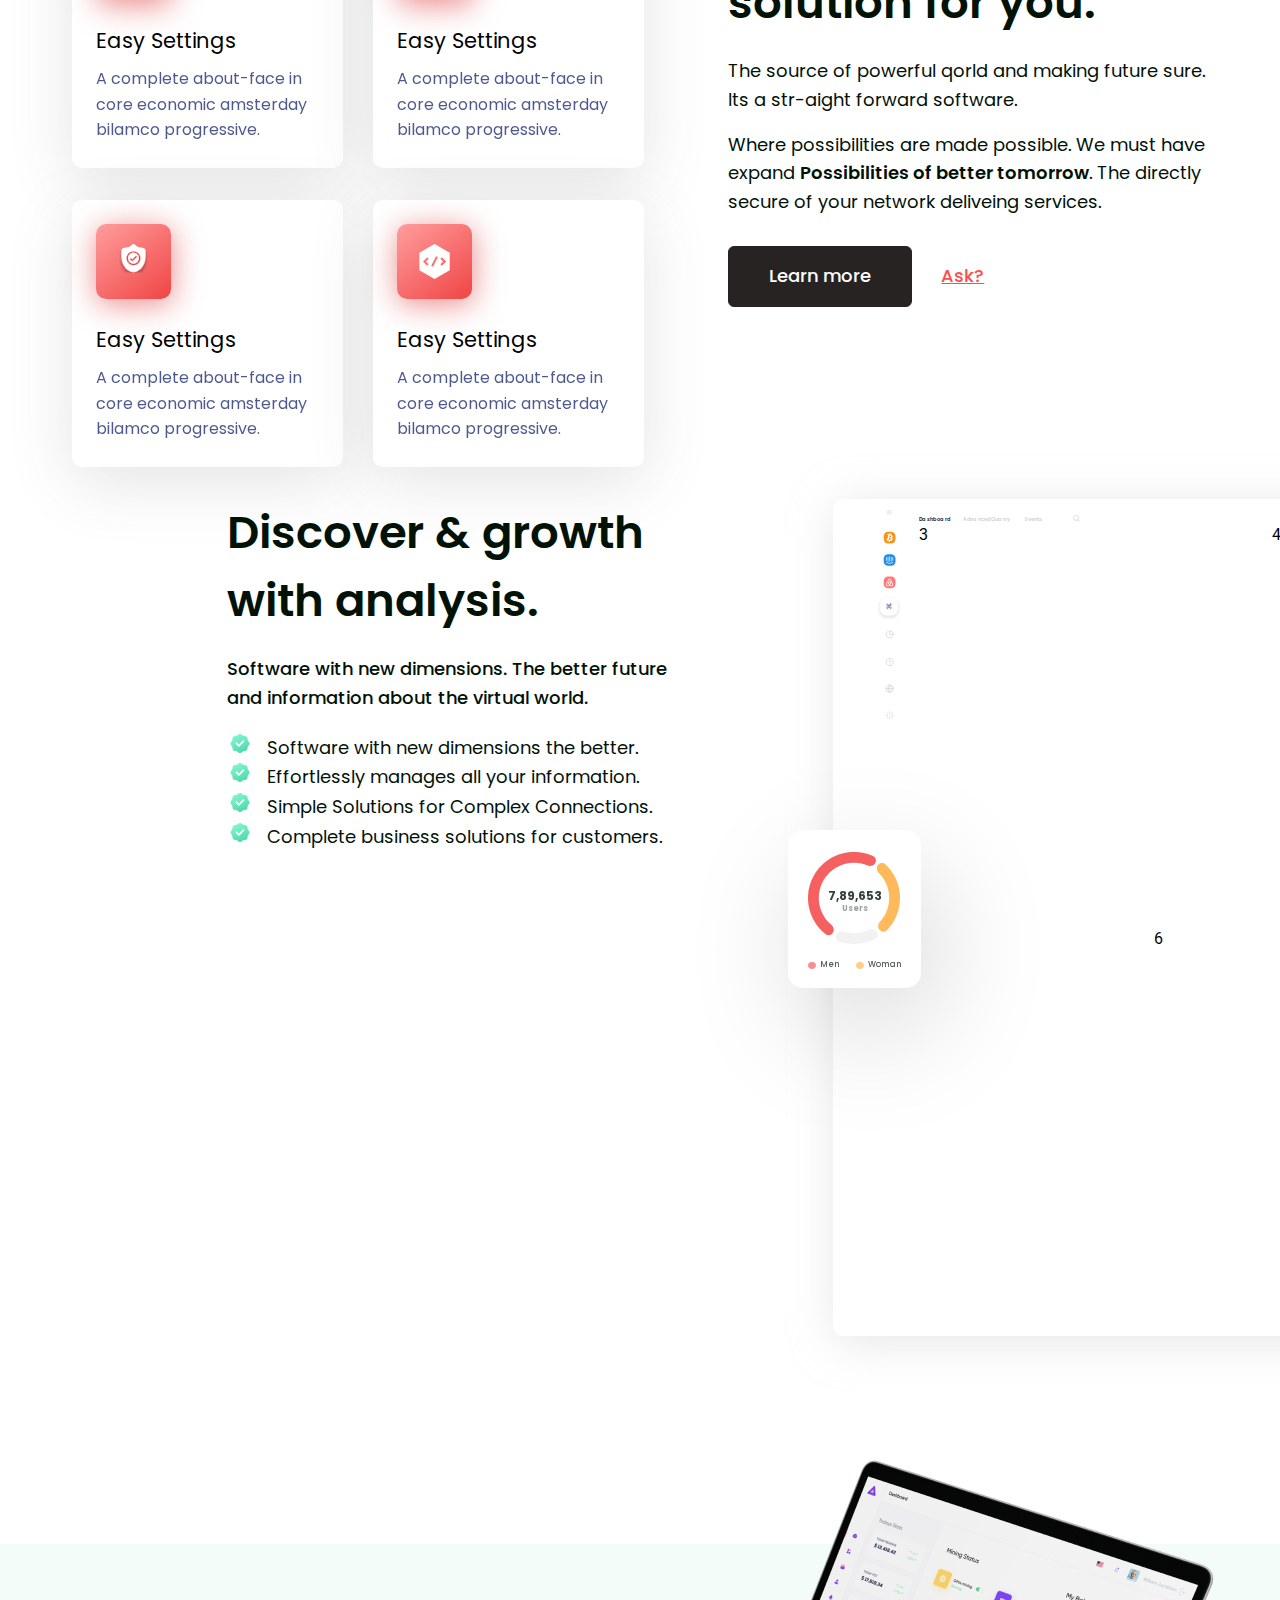
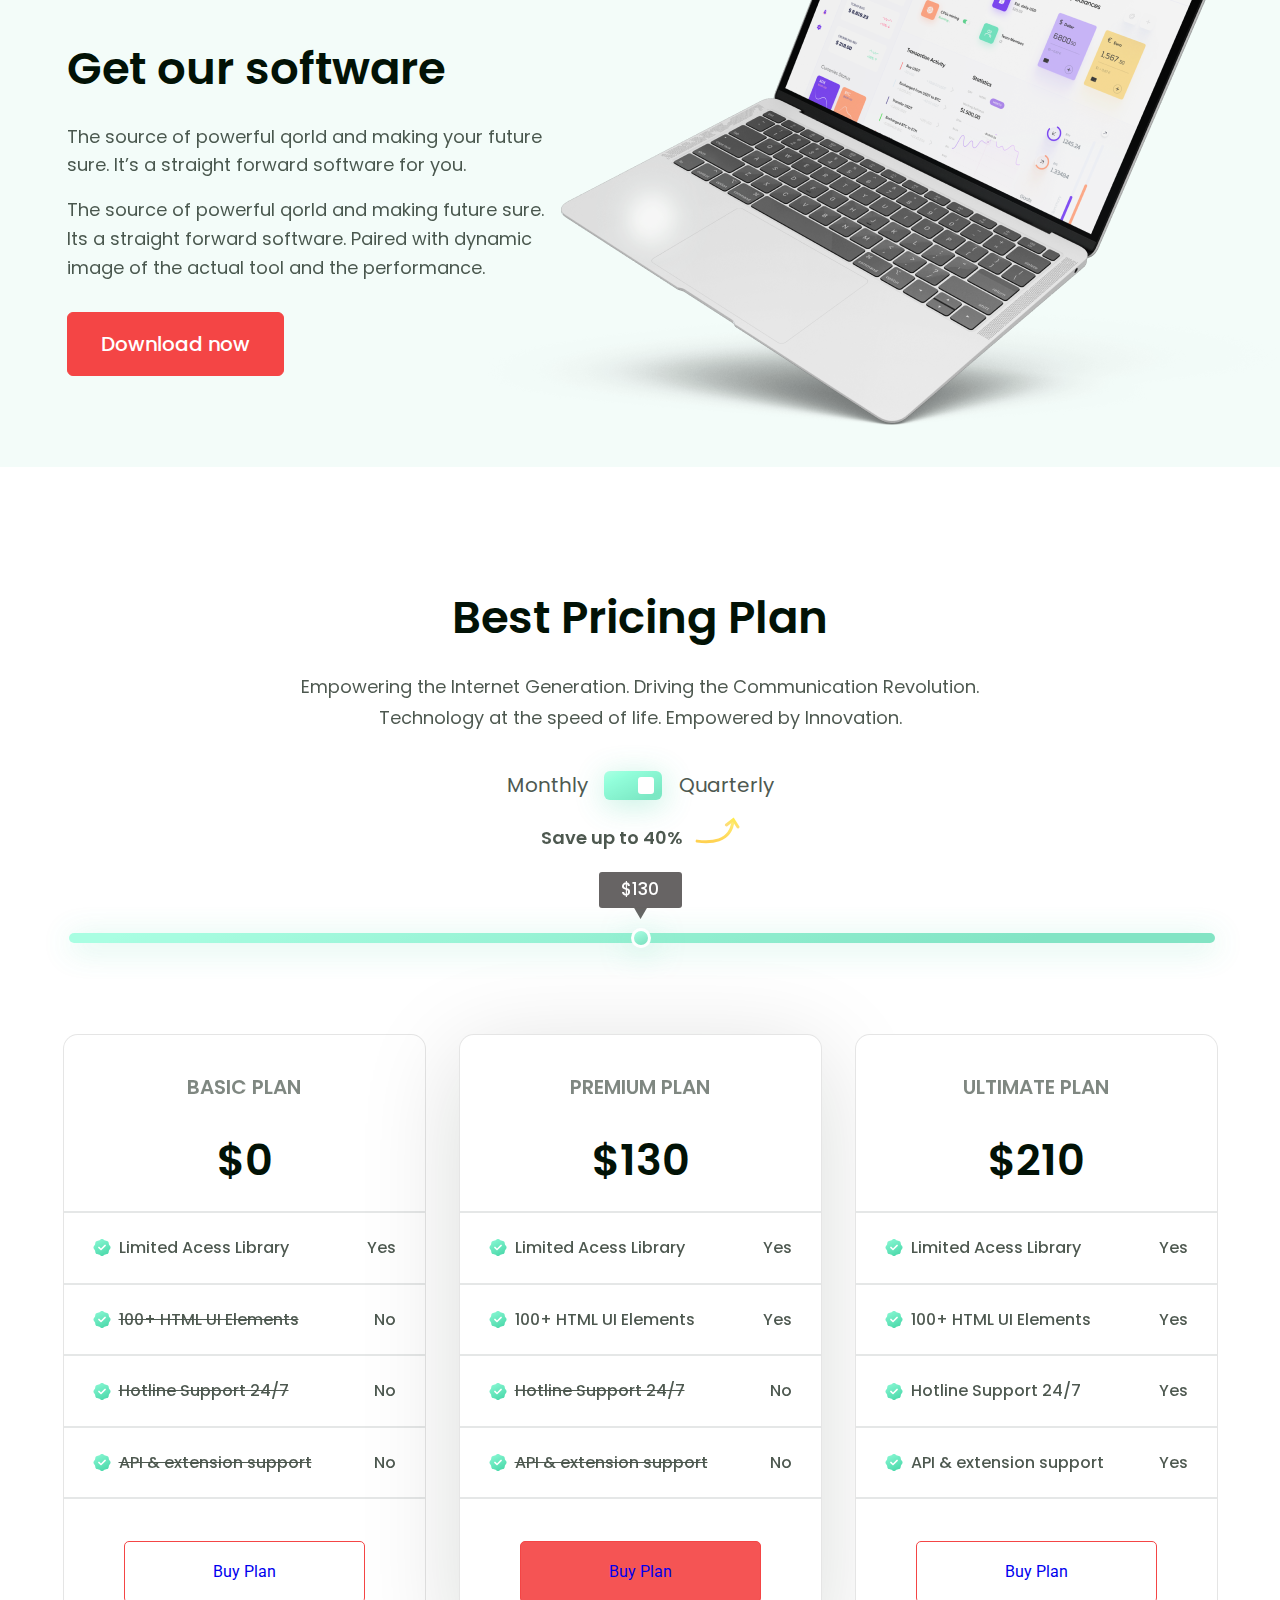
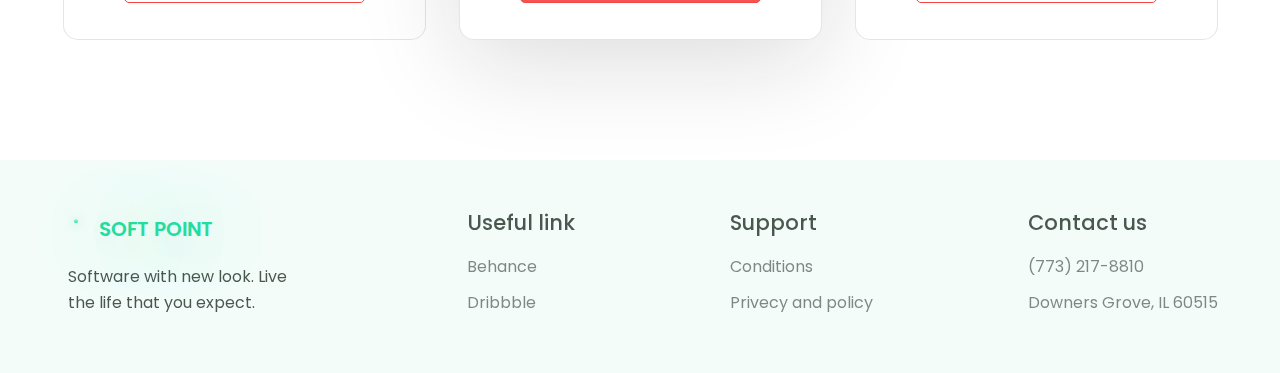
==== commit 8af60f60: "discover-feve" ====
--- a/index.html
+++ b/index.html
@@ -178,7 +178,20 @@
                 </nav>
                 <div class="three">3</div>
                 <div class="four aside-right">4</div>
-                <div class="five">5</div>
+                <div class="five">
+                    <div class="five-circle">
+                        <h4 id="five-circle">7,89,653</h4>
+                        <p class="users">Users</p>
+                    </div>
+                    <div class="men-woman">
+                        <div class="men">
+                        <img src="./images/five-circle-men.png" alt="five-men">
+                        <p>Men</p></div>
+                        <div class="woman">
+                            <img src="./images/five-circle-woman.png" alt="five-woman">
+                            <p>Woman</p></div>
+                    </div>
+                </div>
                 <div class="six">6</div>
 
             </div>
--- a/scss/style.css
+++ b/scss/style.css
@@ -672,6 +672,10 @@
   -ms-grid-columns: (1fr)[7];
       grid-template-columns: repeat(7, 1fr);
   width: 597px;
+  -webkit-box-shadow: 3px 6px 44px rgba(204, 206, 204, 0.5);
+          box-shadow: 3px 6px 44px rgba(204, 206, 204, 0.5);
+  border-radius: 10px;
+  position: relative;
 }
 
 .wrapper .discover .discover-cont-right .one {
@@ -704,29 +708,11 @@
       align-self: center;
 }
 
-.wrapper .discover .discover-cont-right .one :nth-child(2) {
+.wrapper .discover .discover-cont-right .one :nth-child(2), .wrapper .discover .discover-cont-right .one :nth-child(3), .wrapper .discover .discover-cont-right .one :nth-child(4) {
   margin: 5px 7px;
 }
 
-.wrapper .discover .discover-cont-right .one :nth-child(3) {
-  margin: 5px 7px;
-}
-
-.wrapper .discover .discover-cont-right .one :nth-child(4) {
-  margin: 5px 7px;
-}
-
-.wrapper .discover .discover-cont-right .one :nth-child(7) {
-  width: 27px;
-  height: 27px;
-}
-
-.wrapper .discover .discover-cont-right .one :nth-child(8) {
-  width: 27px;
-  height: 27px;
-}
-
-.wrapper .discover .discover-cont-right .one :nth-child(9) {
+.wrapper .discover .discover-cont-right .one :nth-child(7), .wrapper .discover .discover-cont-right .one :nth-child(8), .wrapper .discover .discover-cont-right .one :nth-child(9) {
   width: 27px;
   height: 27px;
 }
@@ -847,6 +833,94 @@
   -ms-grid-row: 4;
   -ms-grid-row-span: 1;
   grid-row: 4/5;
+  display: -webkit-box;
+  display: -ms-flexbox;
+  display: flex;
+  -webkit-box-orient: vertical;
+  -webkit-box-direction: normal;
+      -ms-flex-direction: column;
+          flex-direction: column;
+  -webkit-box-align: center;
+      -ms-flex-align: center;
+          align-items: center;
+  -webkit-box-pack: center;
+      -ms-flex-pack: center;
+          justify-content: center;
+  width: 133px;
+  height: 158px;
+  -webkit-box-shadow: 14px 40px 116px rgba(0, 0, 0, 0.15);
+          box-shadow: 14px 40px 116px rgba(0, 0, 0, 0.15);
+  border-radius: 15px;
+  background: url("../images/five-circle-red.png") left 20px top 21px no-repeat, url("../images/five-circle-orange.png") right 21px top 32px no-repeat, url("../images/five-circle-grey.png") bottom 44px right 43px no-repeat, #FFFFFF;
+  position: absolute;
+  top: -101px;
+  left: -45px;
+  z-index: 1;
+}
+
+.wrapper .discover .discover-cont-right .five .five-circle {
+  display: -webkit-box;
+  display: -ms-flexbox;
+  display: flex;
+  -webkit-box-orient: vertical;
+  -webkit-box-direction: normal;
+      -ms-flex-direction: column;
+          flex-direction: column;
+  -webkit-box-align: center;
+      -ms-flex-align: center;
+          align-items: center;
+  font-family: "Poppins";
+  font-style: normal;
+  font-weight: 700;
+  font-size: 12px;
+  line-height: 10px;
+  color: #021206;
+  opacity: 0.8;
+  margin-top: 42px;
+}
+
+.wrapper .discover .discover-cont-right .five .five-circle .users {
+  font-family: "Poppins";
+  font-style: normal;
+  font-weight: 700;
+  font-size: 8px;
+  line-height: 10px;
+  color: #021206;
+  opacity: 0.5;
+  margin-top: 3px;
+}
+
+.wrapper .discover .discover-cont-right .five .men-woman {
+  display: -webkit-box;
+  display: -ms-flexbox;
+  display: flex;
+  margin-top: 46px;
+}
+
+.wrapper .discover .discover-cont-right .five .men-woman .men, .wrapper .discover .discover-cont-right .five .men-woman .woman {
+  display: -webkit-box;
+  display: -ms-flexbox;
+  display: flex;
+  -webkit-box-align: center;
+      -ms-flex-align: center;
+          align-items: center;
+  font-family: "Poppins";
+  font-style: normal;
+  font-weight: 500;
+  font-size: 8px;
+  line-height: 10px;
+  color: #021206;
+  opacity: 0.7;
+}
+
+.wrapper .discover .discover-cont-right .five .men-woman .men > img, .wrapper .discover .discover-cont-right .five .men-woman .woman > img {
+  width: 8px;
+  height: 8px;
+  margin-right: 4px;
+}
+
+.wrapper .discover .discover-cont-right .five .men {
+  margin-right: 16px;
 }
 
 .wrapper .discover .discover-cont-right .six {
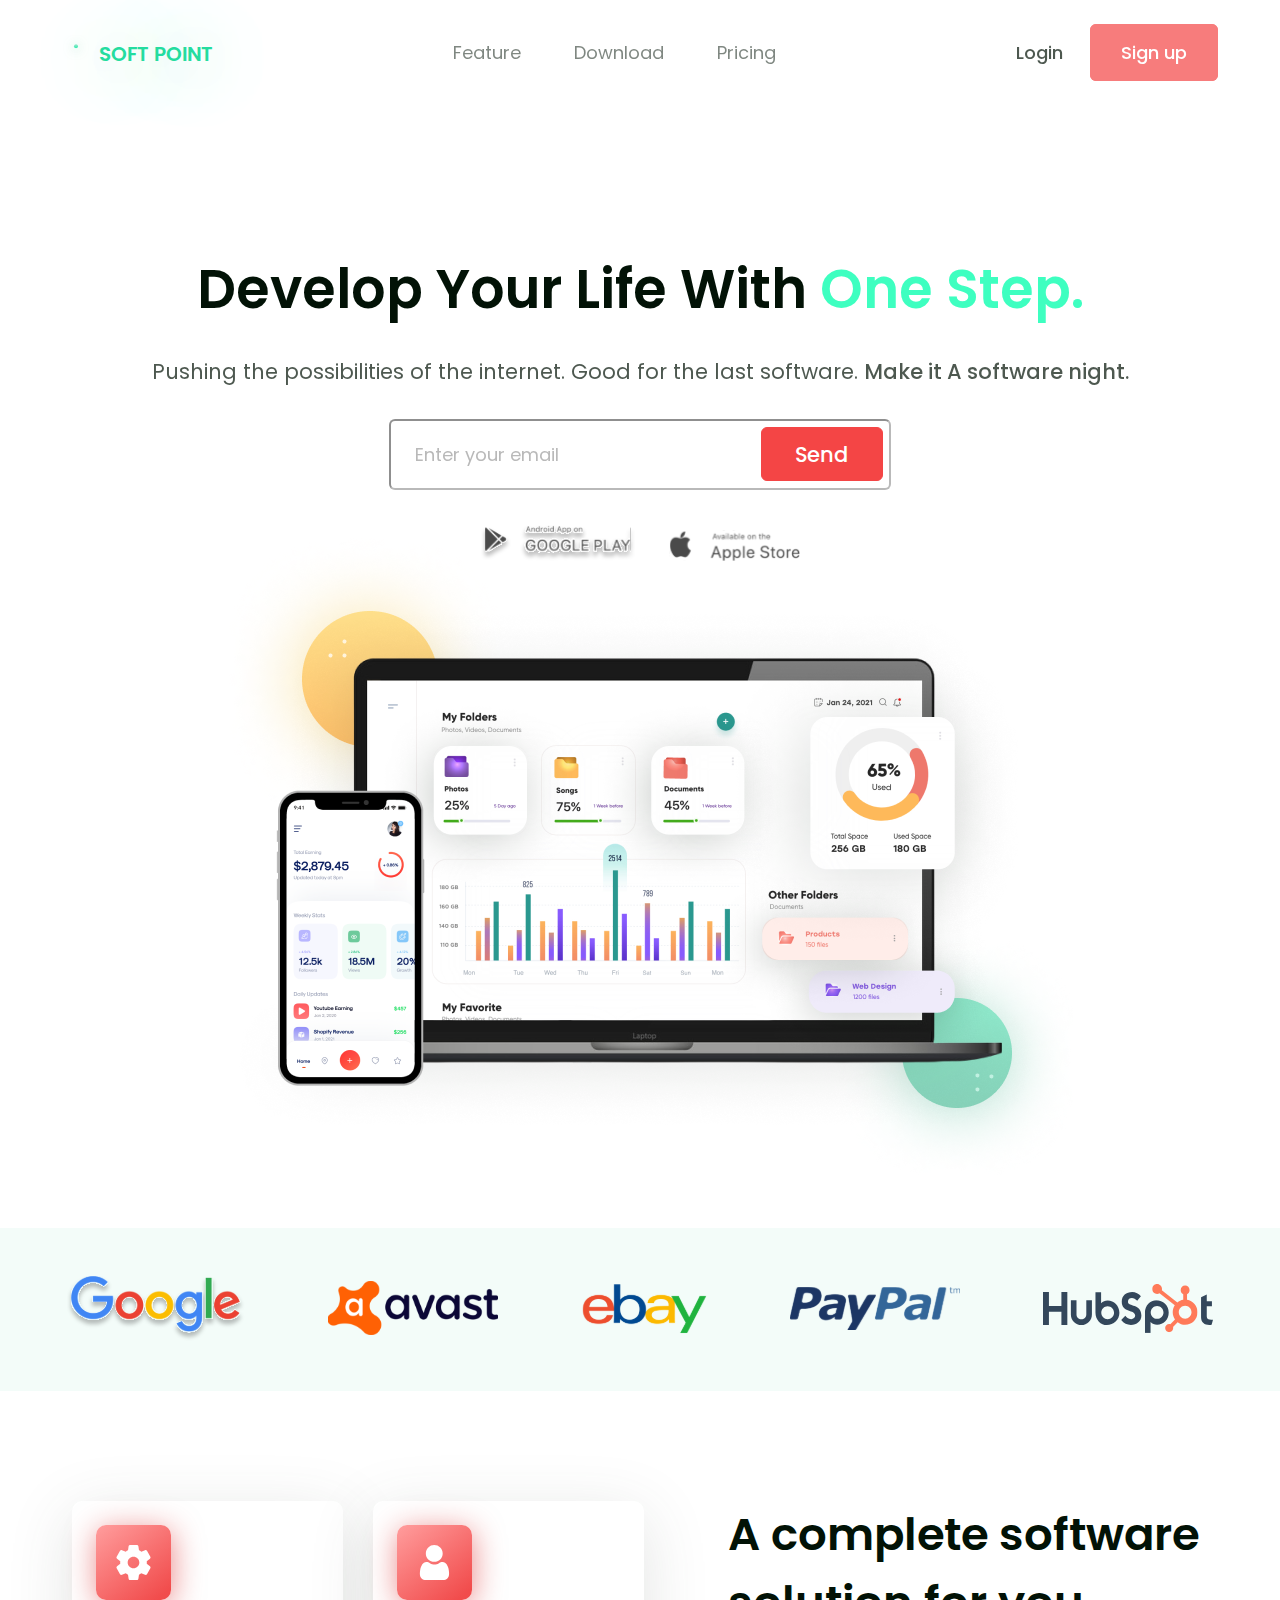
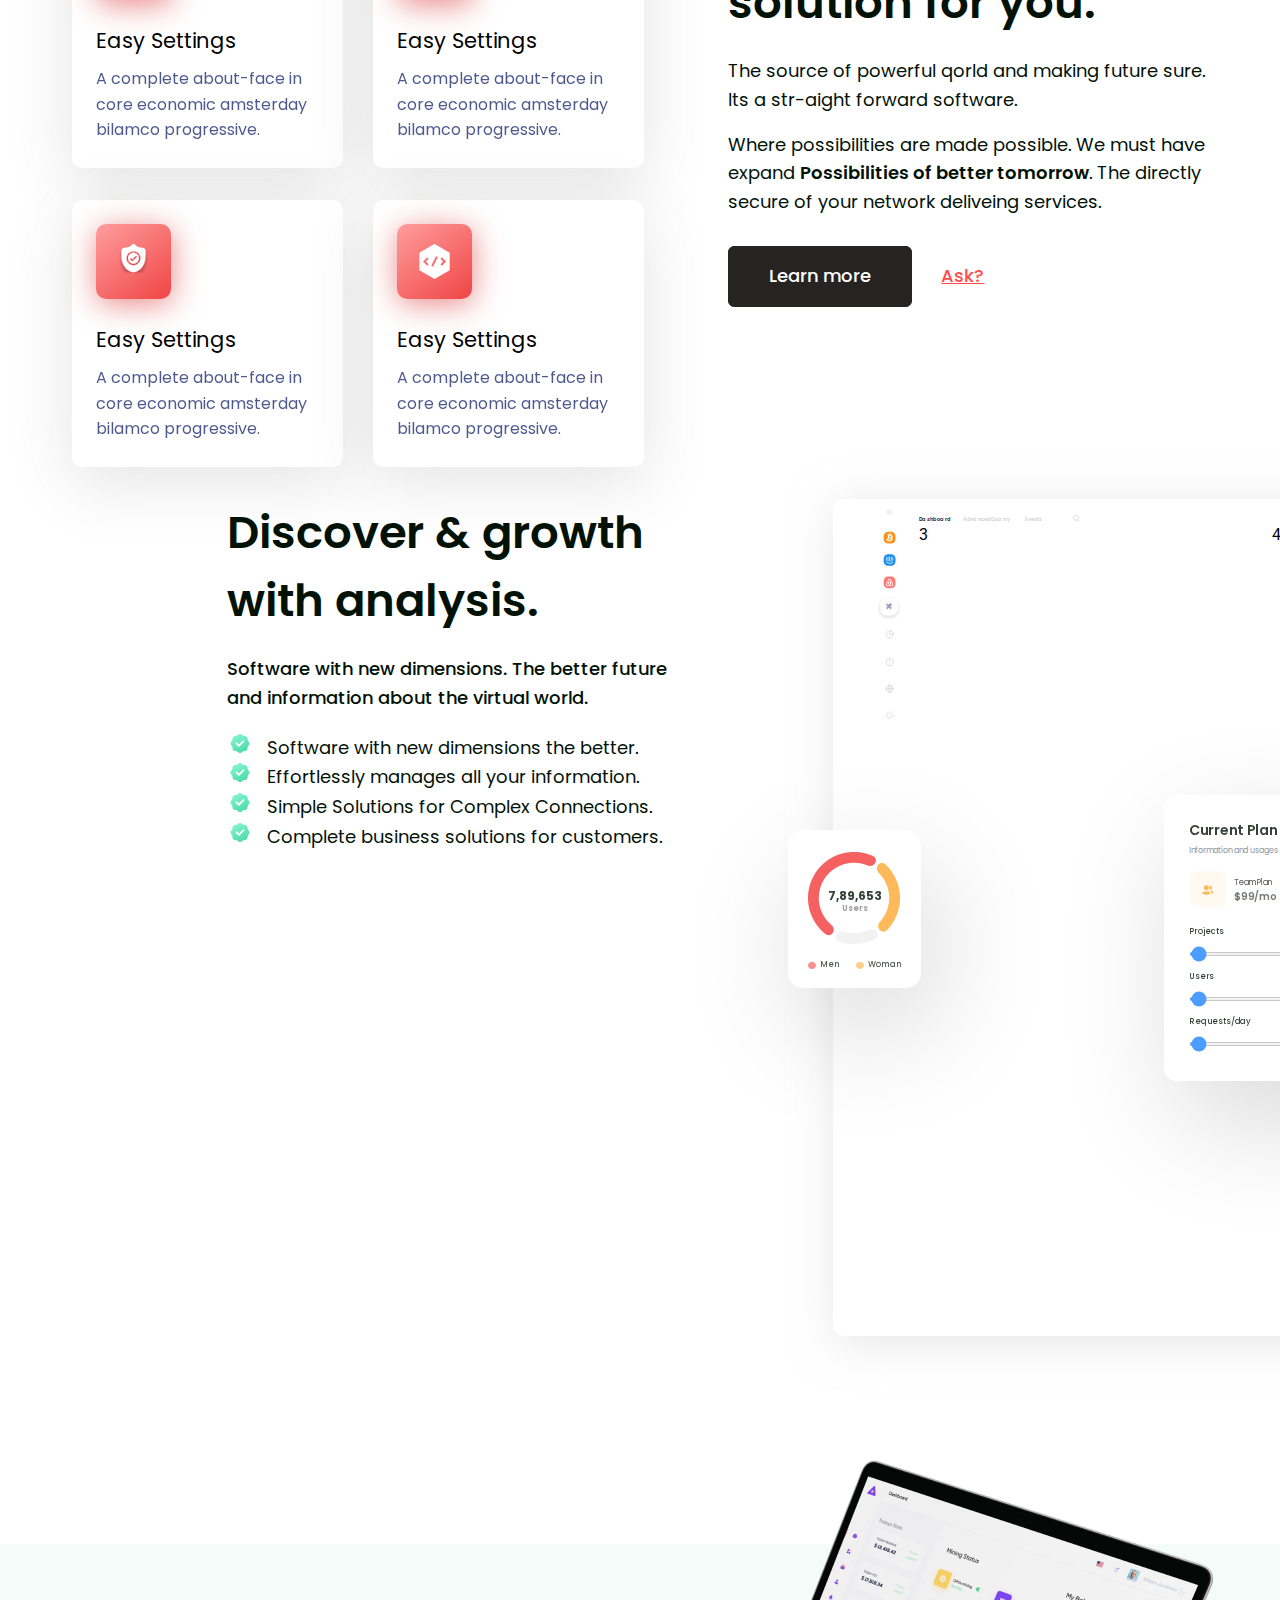
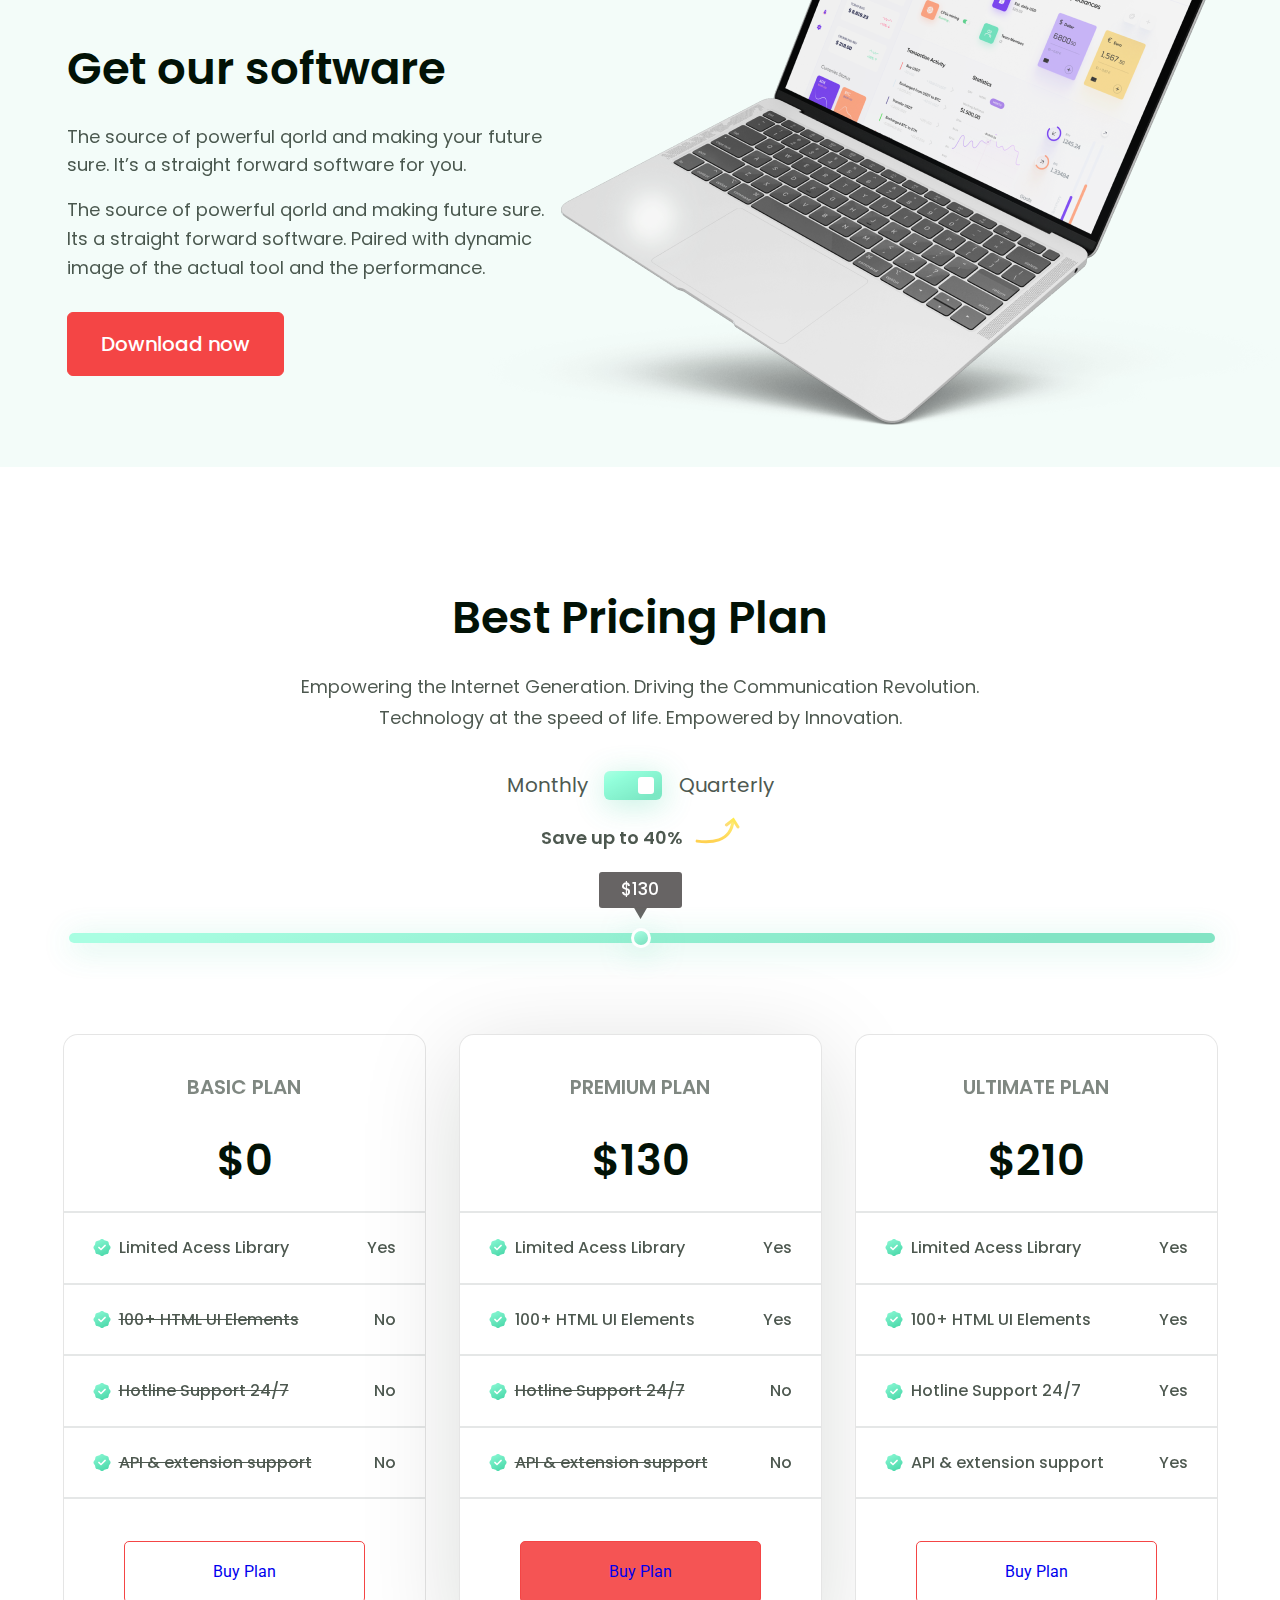
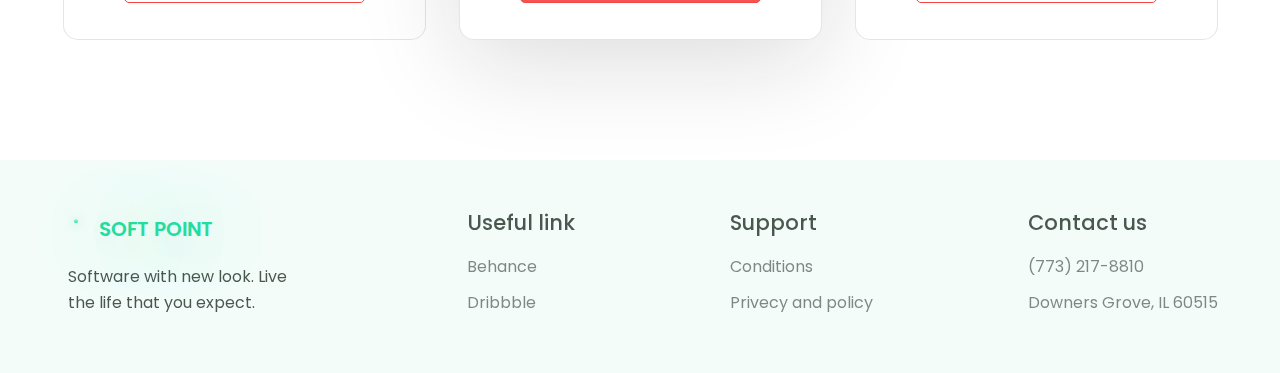
==== commit f925e33d: "current_proj" ====
--- a/index.html
+++ b/index.html
@@ -185,14 +185,60 @@
                     </div>
                     <div class="men-woman">
                         <div class="men">
-                        <img src="./images/five-circle-men.png" alt="five-men">
-                        <p>Men</p></div>
+                            <img src="./images/five-circle-men.png" alt="five-men">
+                            <p>Men</p>
+                        </div>
                         <div class="woman">
                             <img src="./images/five-circle-woman.png" alt="five-woman">
-                            <p>Woman</p></div>
-                    </div>
-                </div>
-                <div class="six">6</div>
+                            <p>Woman</p>
+                        </div>
+                    </div>
+                </div>
+                <div class="six">
+                    <div class="current-plan">
+                        <h3 class="title">Current Plan</h3>
+                        <img src="./images/discover-current-title.svg" alt="menu">
+                    </div>
+                    <p class="information">Information and usages of your current plan</p>
+                    <div class="team">
+                        <img class="img" src="./images/discover-user.svg" alt="user">
+                        <div class="team-plan">
+                            <h4>Team Plan</h4>
+                            <div class="team-price">$99/mo</div>
+                        </div>
+                        <img src="./images/discover-img-right.svg" alt="img-right" class="img-right">
+                    </div>
+                    <div class="projects">
+                        <div class="info-current">
+                            <h5>Projects</h5>
+                            <p class="quantity">1/3</p>
+                        </div>
+
+                    </div>
+                    <div class="current-slidercontainer">
+                        <input type="range" class="range" min="0" max="100%" value="1">
+                    </div>
+                    <div class="projects">
+                        <div class="info-current">
+                            <h5>Users</h5>
+                            <p class="quantity">1/5</p>
+                        </div>
+
+                    </div>
+                    <div class="current-slidercontainer">
+                        <input type="range" class="range" min="0" max="100%" value="1">
+                    </div>
+                    <div class="projects">
+                        <div class="info-current">
+                            <h5>Requests/day</h5>
+                            <p class="quantity">7.5k/10k</p>
+                        </div>
+
+                    </div>
+                    <div class="current-slidercontainer">
+                        <input type="range" class="range" min="0" max="100%" value="1">
+                    </div>
+                </div>
 
             </div>
         </section>
--- a/scss/style.css
+++ b/scss/style.css
@@ -930,6 +930,137 @@
   -ms-grid-row: 4;
   -ms-grid-row-span: 2;
   grid-row: 4/6;
+  width: 257px;
+  height: 236px;
+  padding: 25px 22px 25px 25px;
+  background: #ffffff;
+  -webkit-box-shadow: 14px 40px 116px rgba(0, 0, 0, 0.15);
+          box-shadow: 14px 40px 116px rgba(0, 0, 0, 0.15);
+  border-radius: 12.2043px;
+  position: absolute;
+  top: -136px;
+  right: -38px;
+}
+
+.wrapper .discover .discover-cont-right .six .current-plan {
+  display: -webkit-box;
+  display: -ms-flexbox;
+  display: flex;
+  -webkit-box-pack: justify;
+      -ms-flex-pack: justify;
+          justify-content: space-between;
+  margin-bottom: 4px;
+}
+
+.wrapper .discover .discover-cont-right .six .current-plan .title {
+  font-family: "Poppins";
+  font-style: normal;
+  font-weight: 600;
+  font-size: 14px;
+  line-height: 21px;
+  color: #021206;
+  letter-spacing: -0.02em;
+  opacity: 0.8;
+}
+
+.wrapper .discover .discover-cont-right .six .current-plan > img {
+  width: 14px;
+  height: 14px;
+}
+
+.wrapper .discover .discover-cont-right .six .information {
+  font-family: "Poppins";
+  font-style: normal;
+  font-weight: 400;
+  font-size: 8px;
+  line-height: 12px;
+  color: #92959E;
+  margin-bottom: 14px;
+}
+
+.wrapper .discover .discover-cont-right .six .team {
+  display: -webkit-box;
+  display: -ms-flexbox;
+  display: flex;
+  -webkit-box-pack: justify;
+      -ms-flex-pack: justify;
+          justify-content: space-between;
+  margin-bottom: 17px;
+}
+
+.wrapper .discover .discover-cont-right .six .team .img {
+  width: 14px;
+  height: 14px;
+  padding: 12px;
+  background: url("../images/discover-user-bg.png") no-repeat;
+  border-radius: 9px;
+  margin-right: 7px;
+}
+
+.wrapper .discover .discover-cont-right .six .team .team-plan {
+  -ms-flex-item-align: center;
+      -ms-grid-row-align: center;
+      align-self: center;
+  font-family: "Poppins";
+  font-style: normal;
+  font-weight: 400;
+  font-size: 8px;
+  line-height: 12px;
+  color: #021206;
+  letter-spacing: -0.02em;
+  opacity: 0.7;
+  margin-right: auto;
+}
+
+.wrapper .discover .discover-cont-right .six .team .team-plan .team-price {
+  font-family: "Poppins";
+  font-style: normal;
+  font-weight: 600;
+  font-size: 10px;
+  line-height: 15px;
+  color: #021206;
+  letter-spacing: -0.02em;
+  opacity: 0.8;
+}
+
+.wrapper .discover .discover-cont-right .six .projects .info-current {
+  display: -webkit-box;
+  display: -ms-flexbox;
+  display: flex;
+  -webkit-box-pack: justify;
+      -ms-flex-pack: justify;
+          justify-content: space-between;
+  font-family: "Poppins";
+  font-style: normal;
+  font-weight: 500;
+  font-size: 8px;
+  line-height: 12px;
+  color: #021206;
+  opacity: 0.8;
+  letter-spacing: -0.02em;
+  margin-bottom: 5px;
+}
+
+.wrapper .discover .discover-cont-right .six .projects .info-current > p {
+  font-size: 7px;
+  line-height: 11px;
+}
+
+.wrapper .discover .discover-cont-right .six .current-slidercontainer .range {
+  width: 100%;
+  height: 4px;
+  color: #F56060;
+  margin: 0 0 15px 0;
+  cursor: pointer;
+  border-radius: 9px;
+  background: #F56060;
+  opacity: 0.7;
+  -webkit-transition: opacity .2s;
+  transition: opacity .2s;
+}
+
+.wrapper .discover .discover-cont-right .six .current-slidercontainer .range :hover {
+  opacity: 1;
 }
 
 .wrapper .get-software {
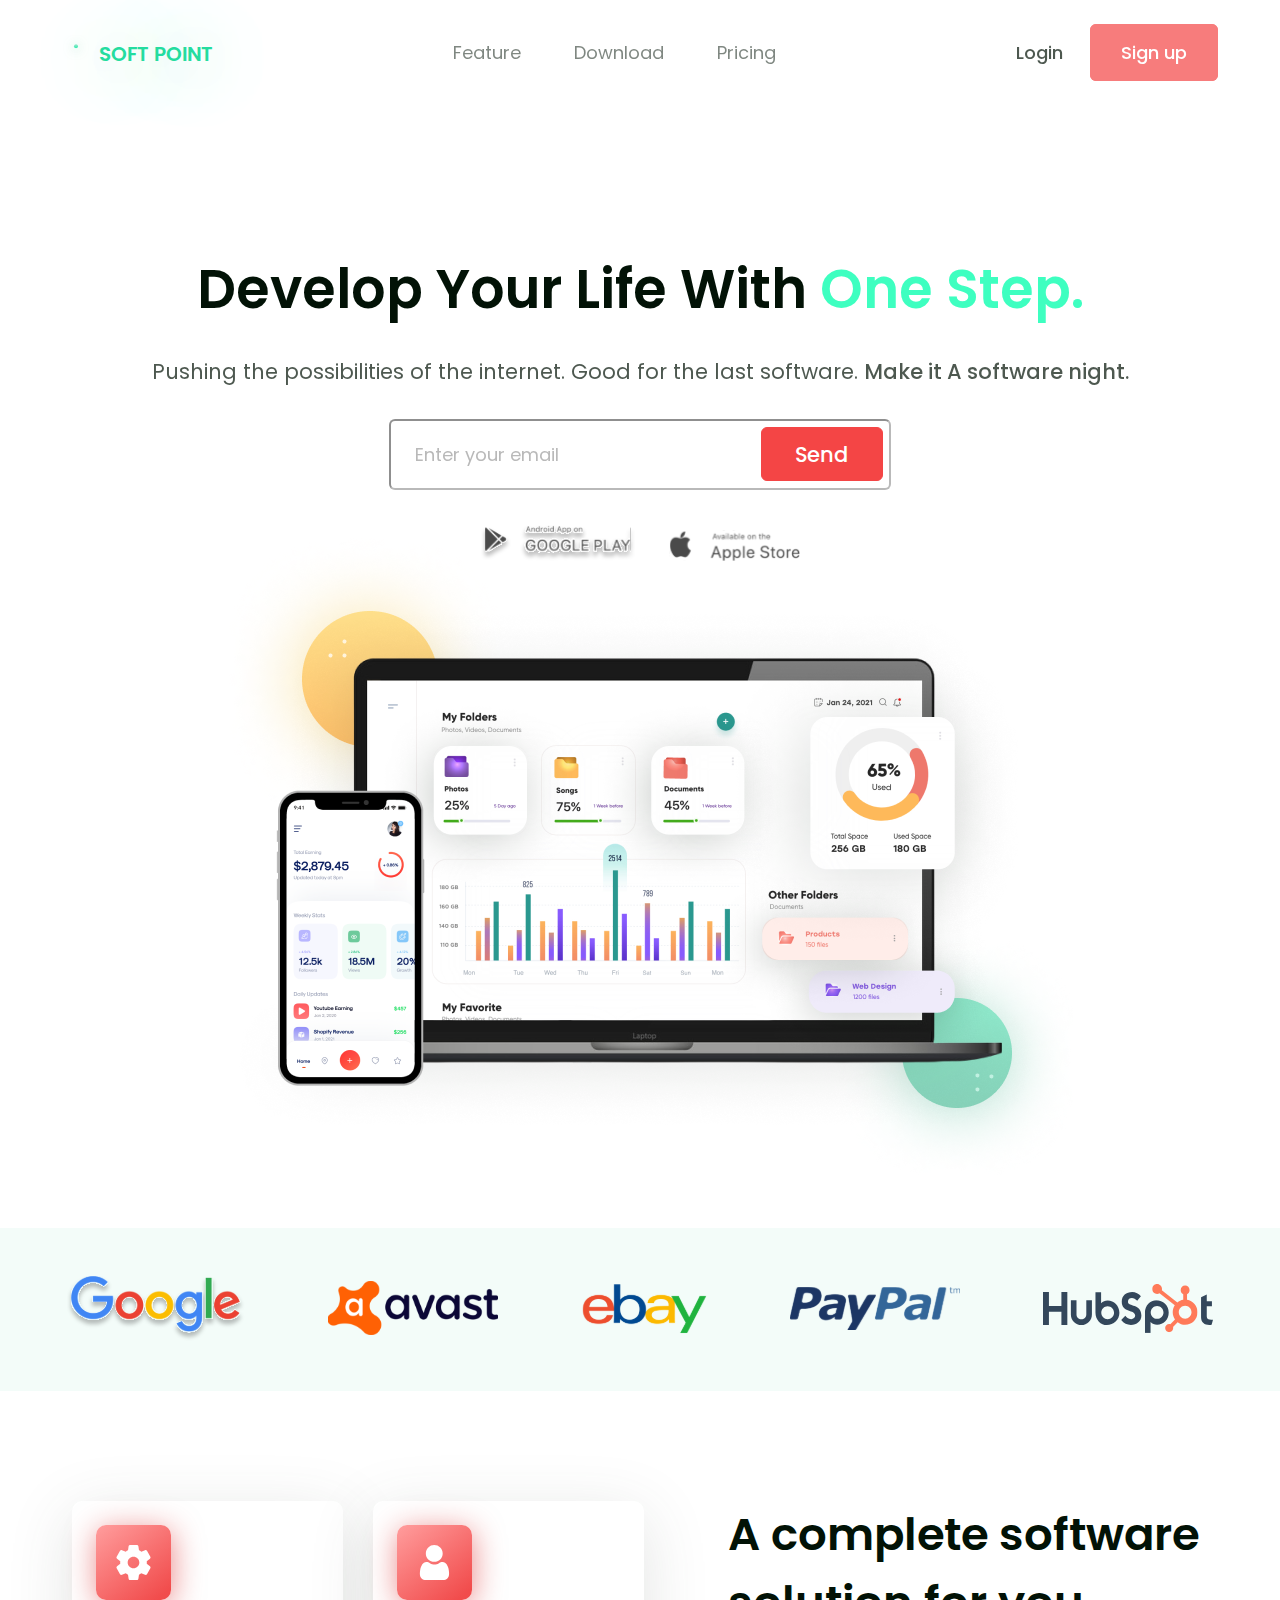
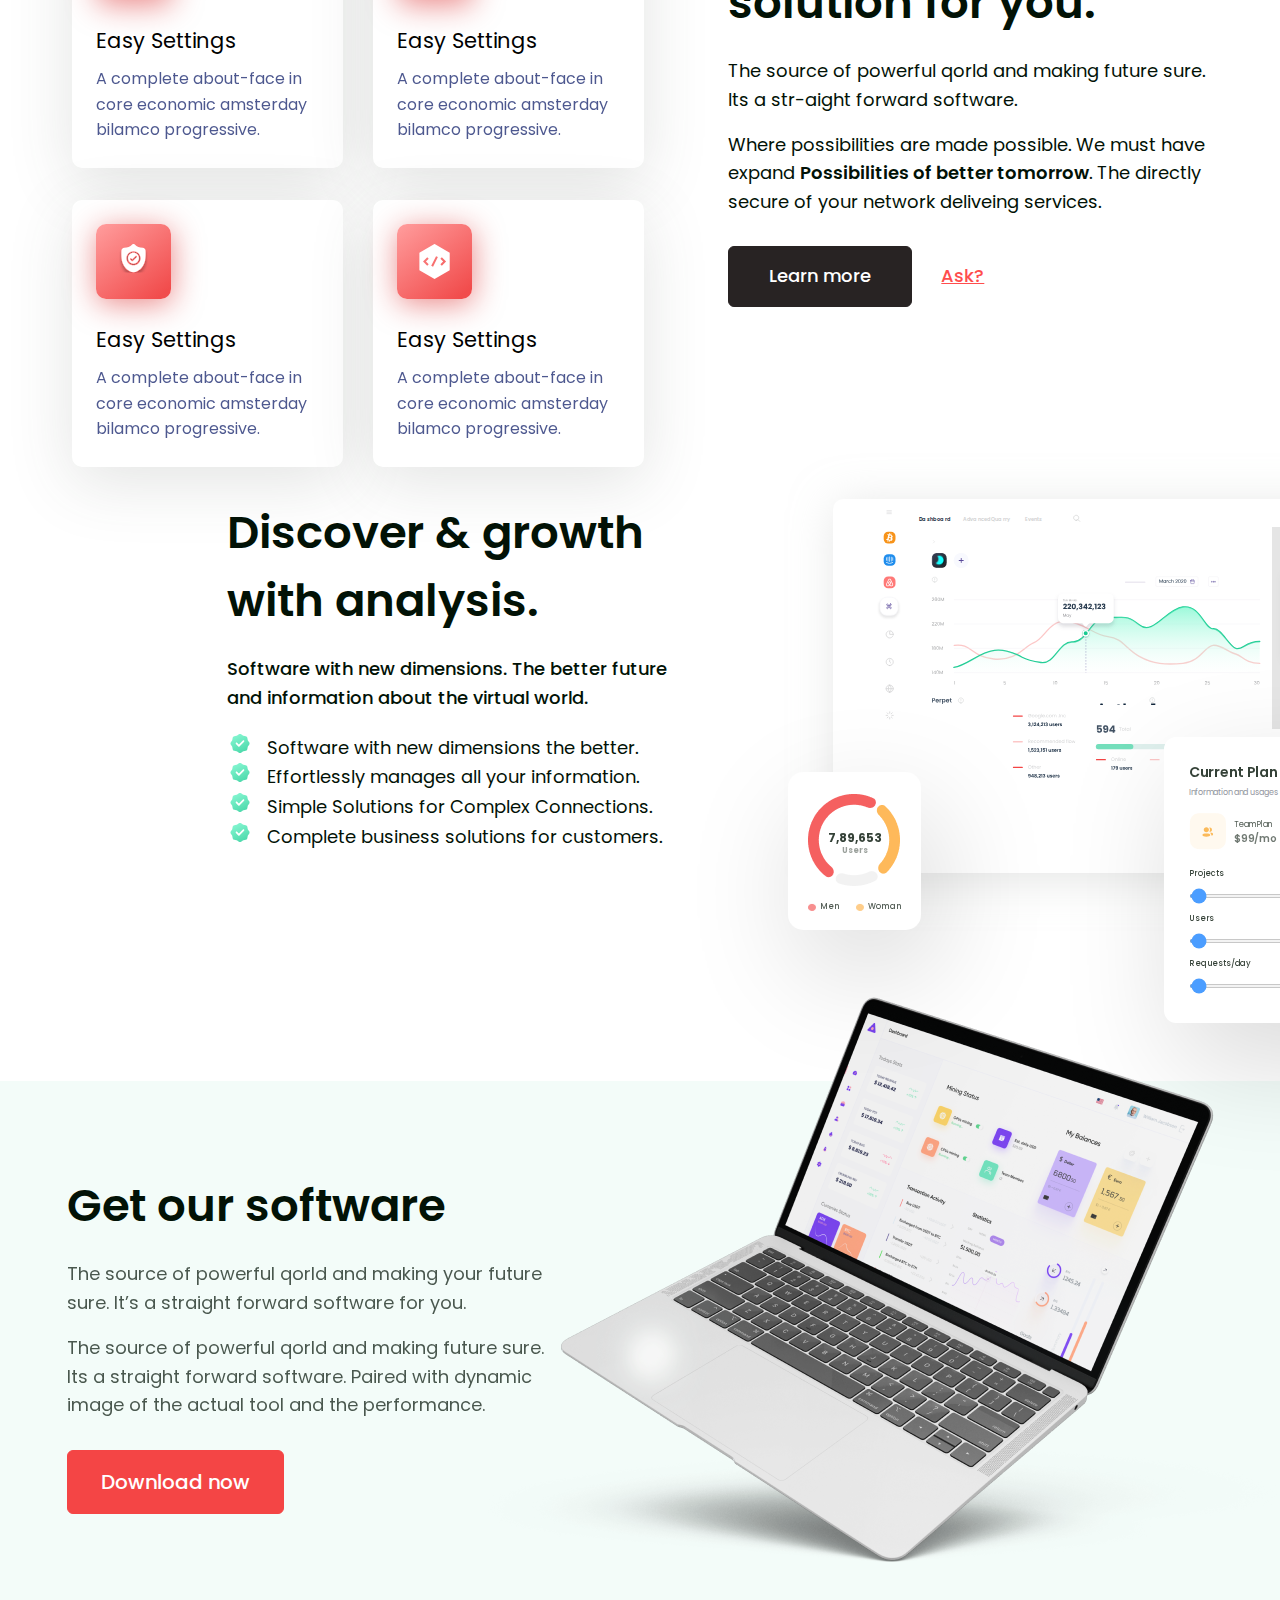
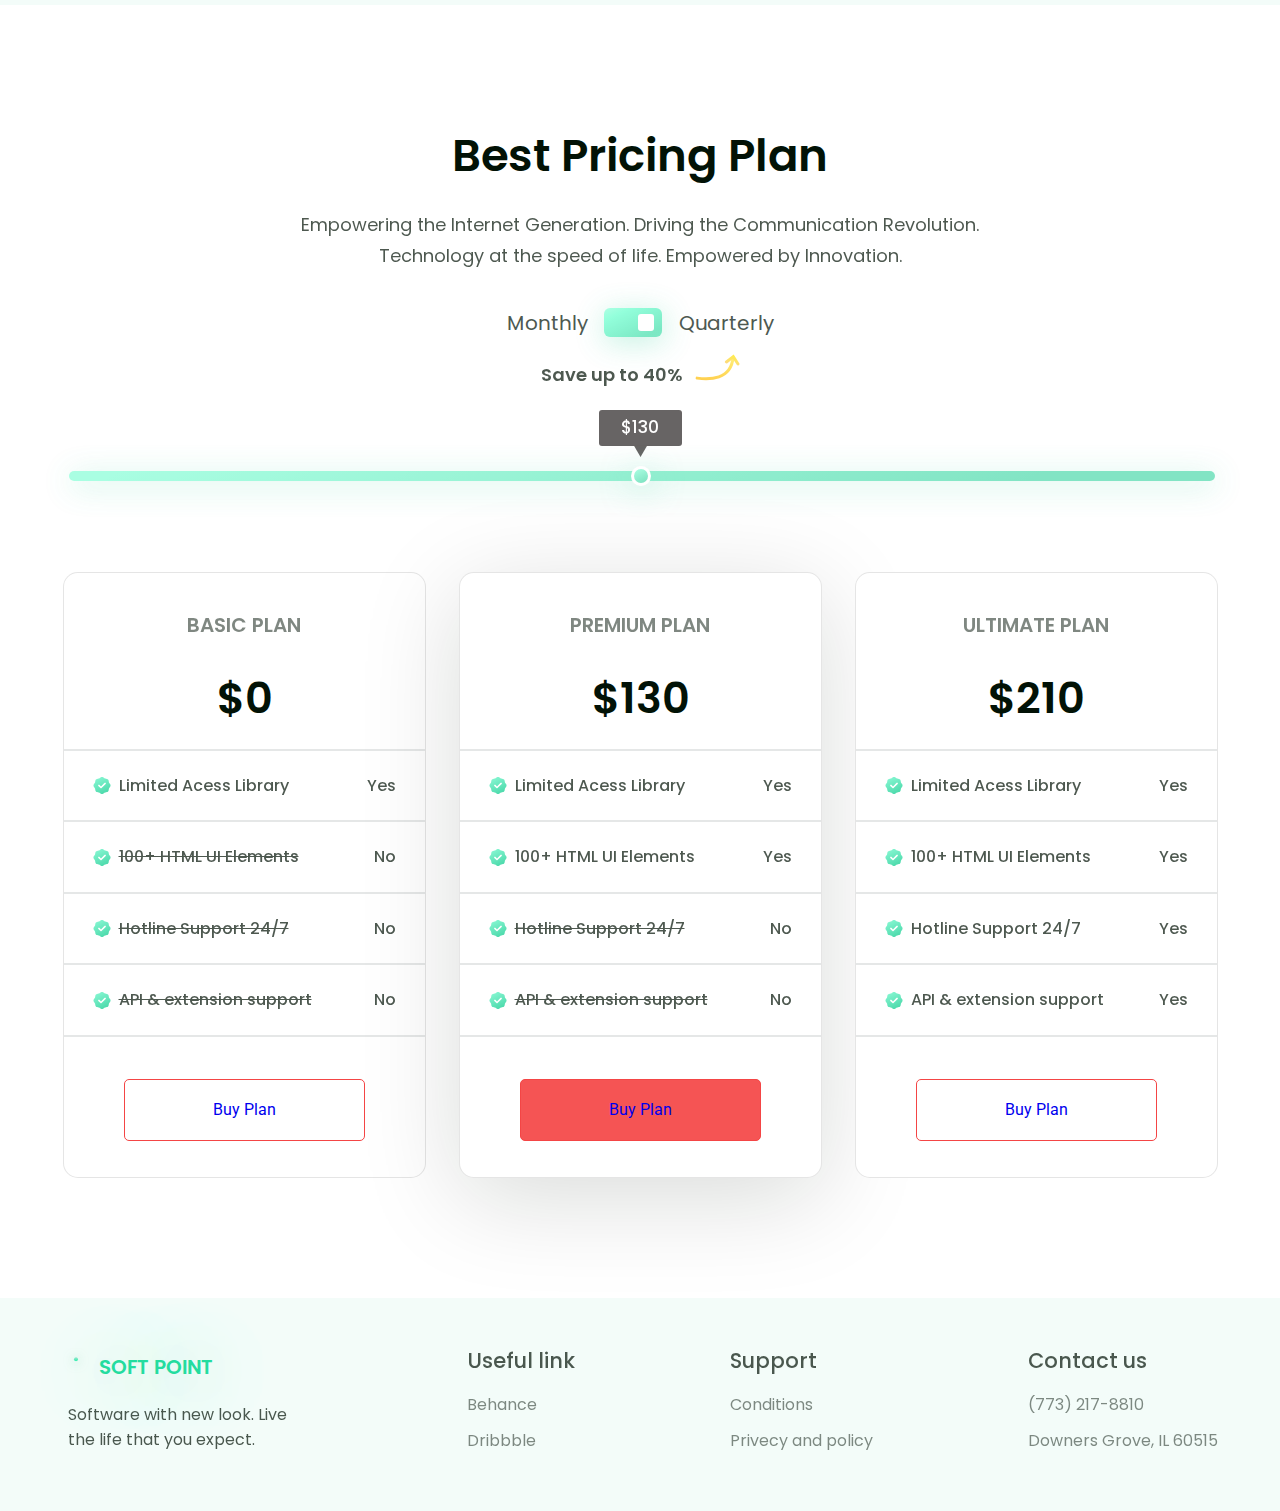
==== commit 9230639c: "discover_four" ====
--- a/index.html
+++ b/index.html
@@ -176,8 +176,67 @@
                     </ul>
 
                 </nav>
-                <div class="three">3</div>
-                <div class="four aside-right">4</div>
+                <div class="three">
+                    <img src="./images/discover-cont-right-three.svg" alt="three" class="three">
+                    <!-- <img src="./images/discover-cont-right-three--.svg" alt="-">
+                    <div class="three-one">
+                        <img class="moon" src="./images/discover-cont-right-three-moon.svg" alt="moon">
+                        <img class="plus" src="./images/discover-cont-right-three-plus.svg" alt="plus">
+                    </div>
+                    <div class="three-two">
+                        <img src="./images/discover-cont-right-three-watch.svg" alt="watch">
+                        <div class="three-two-right">
+                            <img src="./images/discover-cont-right-three-line.svg" alt="line" class="line">
+                            <div class="center">
+                                <p>March 2020</p>
+                                <img src="./images/discover-cont-right-three-calendar.svg" alt="calendar"
+                                    class="calendar">
+                                <img src="./images/discover-cont-right-three-point.svg" alt="point" class="point">
+                            </div>
+                        </div>
+                    </div> -->
+                </div>
+                <div class="four aside-right">
+                    <img src="./images/discover-cont-right-four-!.svg" alt="" class="yes">
+                    <div class="four-two">
+                        <img src="./images/discover-cont-right-four-link.svg" alt="link">
+                        <p>Social Trading Platform</p>
+                    </div>
+                    <div class="four-content">
+                        <div class="f-c">
+                            <img src="./images/discover-cont-right-four-google.svg" alt="google">
+                            <div class="p">
+                                <p class="grey">Stock trading</p>
+                                <p class="black">Google</p>
+                            </div>
+                        </div>
+                        <!-- <br class="br"> -->
+                        <div class="f-c">
+                            <img src="./images/discover-cont-right-four-f.svg" alt="f">
+                            <div class="p">
+                                <p class="grey">Stock trading</p>
+                                <p class="black">Foursquare</p>
+                            </div>
+                        </div>
+                        <!-- <br> -->
+                        <div class="f-c">
+                            <img src="./images/discover-cont-right-four-k.svg" alt="k">
+                            <div class="p">
+                                <p class="grey">Stock trading</p>
+                                <p class="black">Kickstarter</p>
+                            </div>
+                        </div>
+                        <!-- <br> -->
+                        <div class="f-c">
+                            <img src="./images/discover-cont-right-four-talk.svg" alt="talk">
+                            <div class="p">
+                                <p class="grey">Stock trading</p>
+                                <p class="black">Talk</p>
+                            </div>
+                        </div>
+                    </div>
+
+                </div>
                 <div class="five">
                     <div class="five-circle">
                         <h4 id="five-circle">7,89,653</h4>
--- a/scss/style.css
+++ b/scss/style.css
@@ -667,8 +667,8 @@
 .wrapper .discover .discover-cont-right {
   display: -ms-grid;
   display: grid;
-  -ms-grid-rows: 28px (1fr)[4];
-      grid-template-rows: 28px repeat(4, 1fr);
+  -ms-grid-rows: 28px (auto)[4];
+      grid-template-rows: 28px repeat(4, auto);
   -ms-grid-columns: (1fr)[7];
       grid-template-columns: repeat(7, 1fr);
   width: 597px;
@@ -735,6 +735,7 @@
       -ms-flex-align: center;
           align-items: center;
   margin: 7px 0 7px 0;
+  margin-bottom: 1px;
 }
 
 .wrapper .discover .discover-cont-right .two .naw-left {
@@ -824,6 +825,82 @@
   grid-row: 2;
   -ms-grid-column: 6;
   grid-column: 6;
+}
+
+.wrapper .discover .discover-cont-right .four {
+  padding: 12px auto auto 12px;
+  background: #E5E5E5;
+}
+
+.wrapper .discover .discover-cont-right .four .yes {
+  margin: 12px auto 0 12px;
+}
+
+.wrapper .discover .discover-cont-right .four .four-two {
+  display: -webkit-box;
+  display: -ms-flexbox;
+  display: flex;
+  margin: 0 0 12px 12px;
+}
+
+.wrapper .discover .discover-cont-right .four .four-two > img {
+  margin-right: 3px;
+}
+
+.wrapper .discover .discover-cont-right .four .four-two > p {
+  font-family: "Poppins";
+  font-style: normal;
+  font-weight: 400;
+  font-size: 5px;
+  line-height: 7px;
+  color: rgba(66, 47, 138, 0.87);
+}
+
+.wrapper .discover .discover-cont-right .four .four-content {
+  background: #ffffff;
+  border-radius: 7px;
+  -webkit-box-shadow: 0px 3px 12px rgba(50, 50, 71, 0.06);
+          box-shadow: 0px 3px 12px rgba(50, 50, 71, 0.06);
+  width: 85px;
+  height: 93px;
+  margin-left: 12px;
+}
+
+.wrapper .discover .discover-cont-right .four .four-content br {
+  width: 54px;
+  height: 0px;
+  border: 1px solid #ECE9F1;
+  -webkit-transform: rotate(0.38deg);
+          transform: rotate(0.38deg);
+}
+
+.wrapper .discover .discover-cont-right .four .four-content .f-c {
+  display: -webkit-box;
+  display: -ms-flexbox;
+  display: flex;
+  width: 85px;
+  height: 16px;
+  padding: 4px;
+}
+
+.wrapper .discover .discover-cont-right .four .four-content .f-c > img {
+  margin-right: 11px;
+  width: 16px;
+  height: 16px;
+}
+
+.wrapper .discover .discover-cont-right .four .four-content .f-c .p > p {
+  font-family: "Poppins";
+  font-style: normal;
+  font-weight: 400;
+  font-size: 5px;
+  line-height: 7px;
+  color: #D0D1D2;
+}
+
+.wrapper .discover .discover-cont-right .four .four-content .f-c .p .black {
+  font-weight: 600;
+  color: #11263C;
 }
 
 .wrapper .discover .discover-cont-right .five {
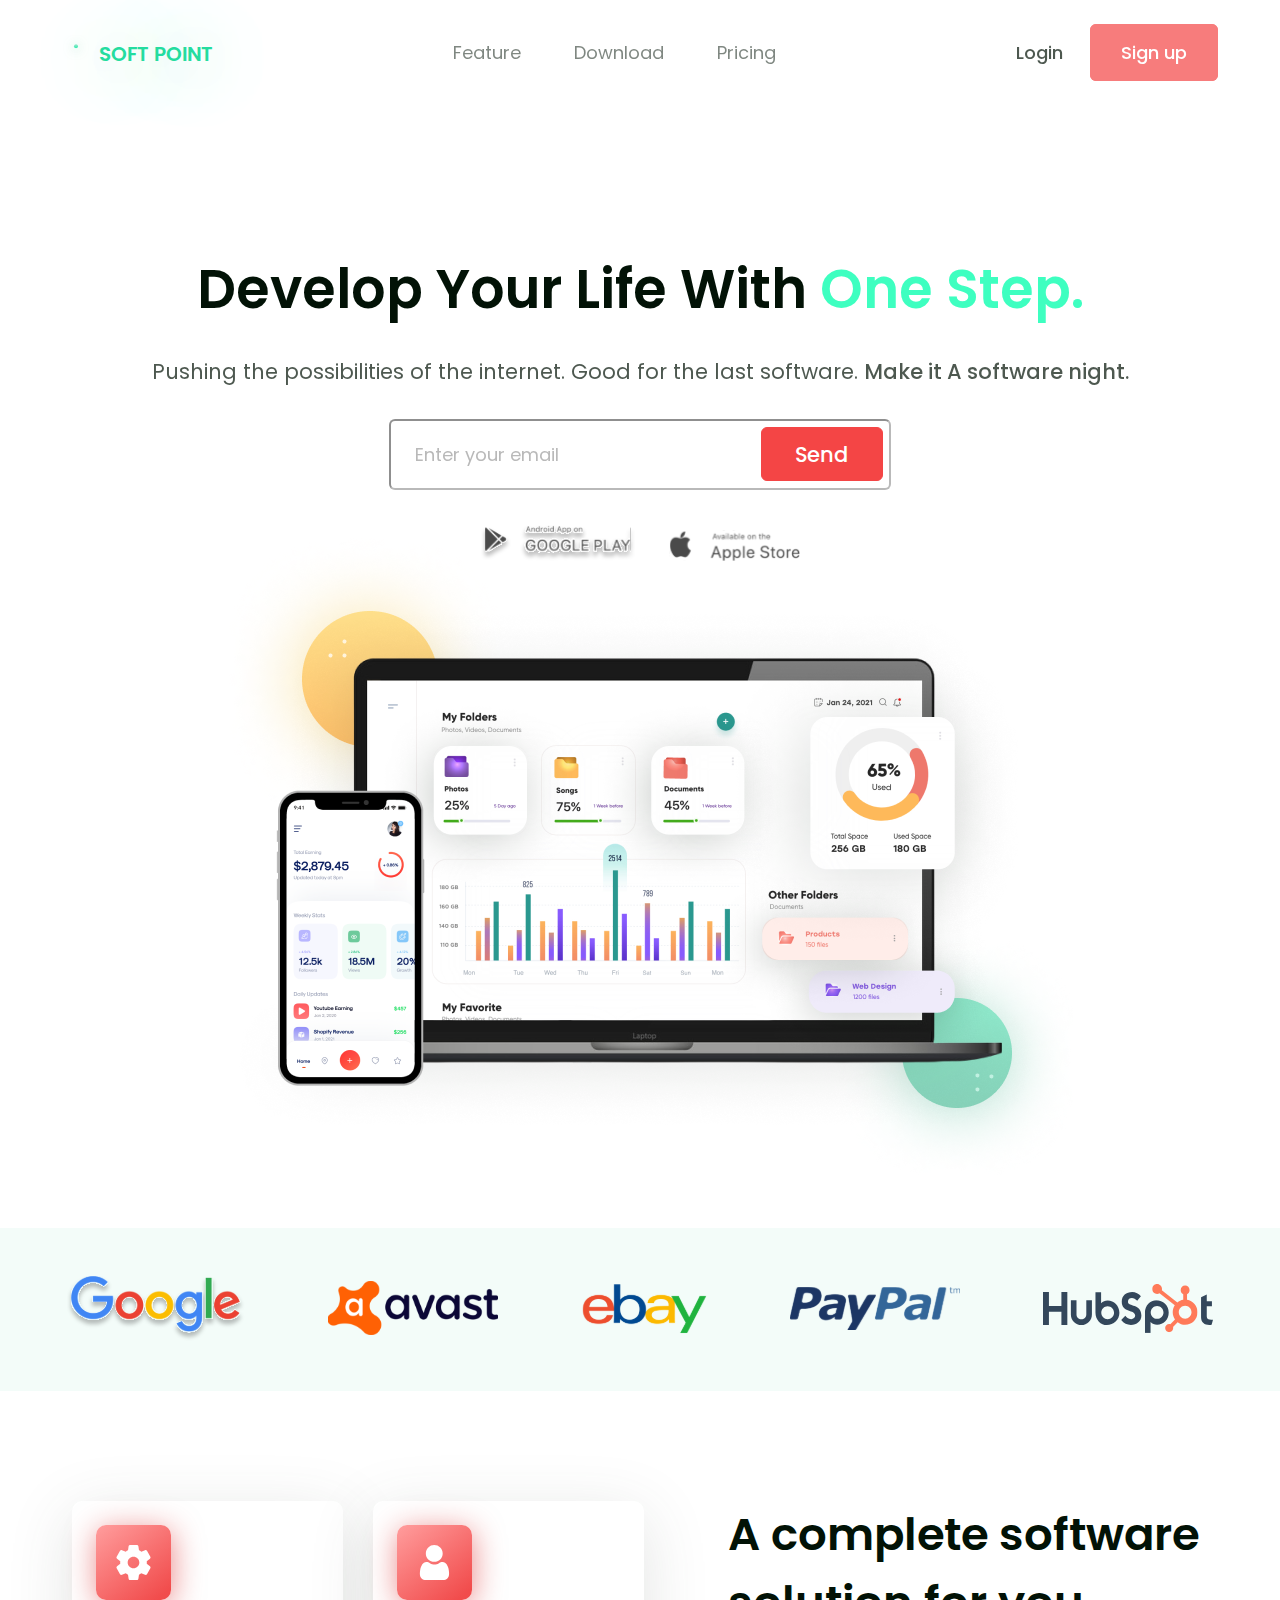
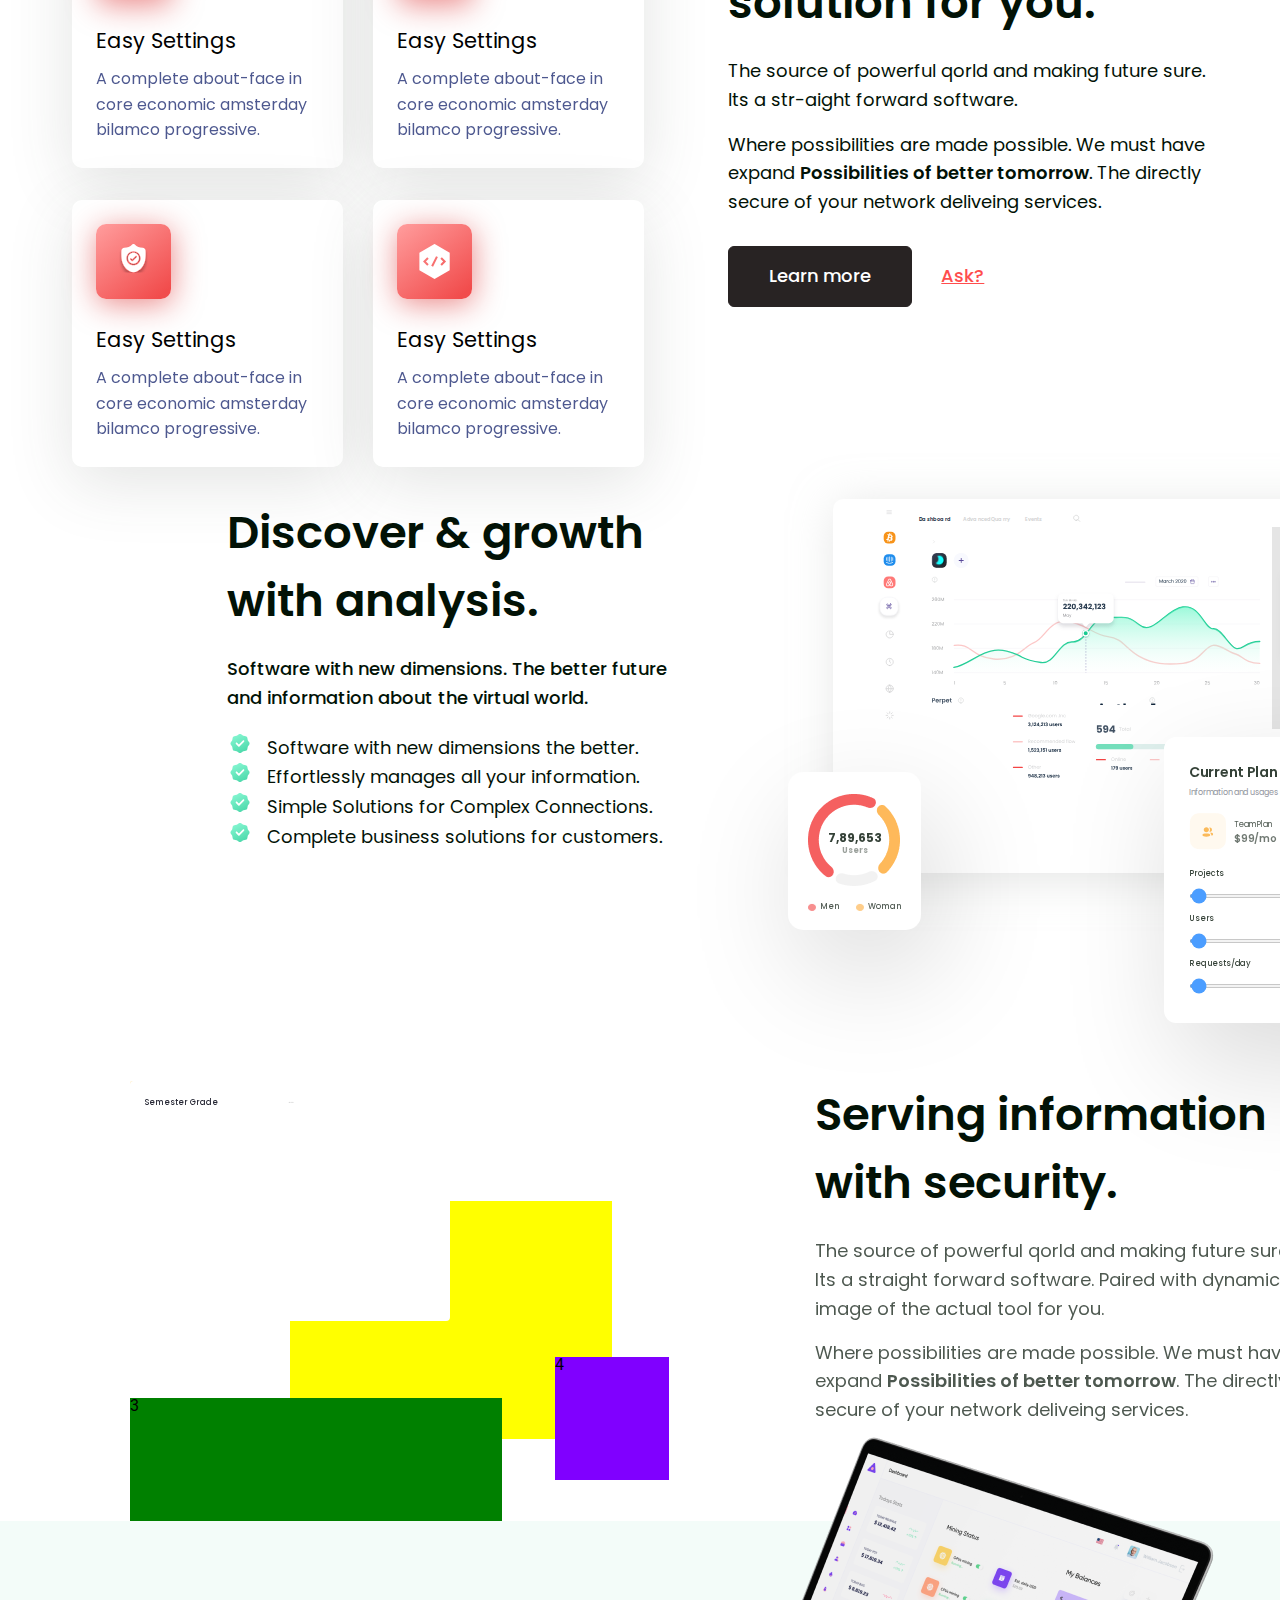
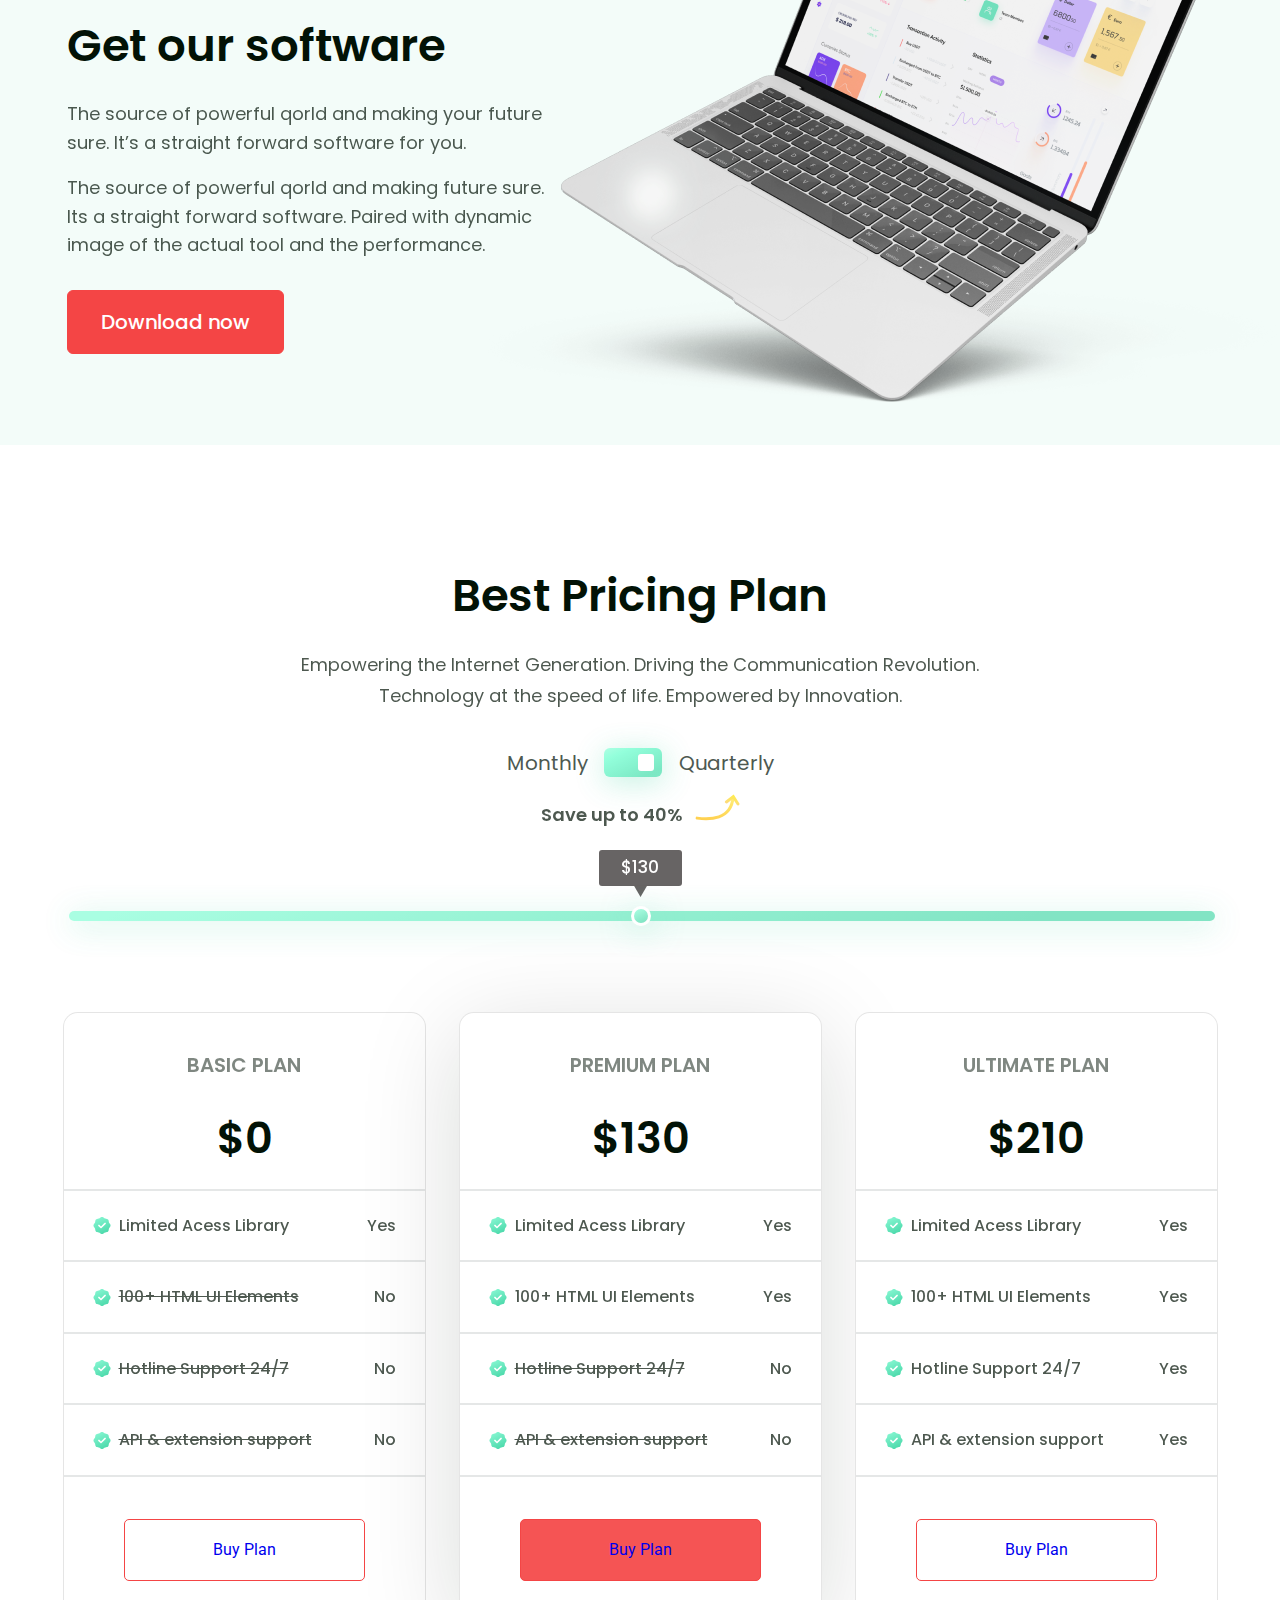
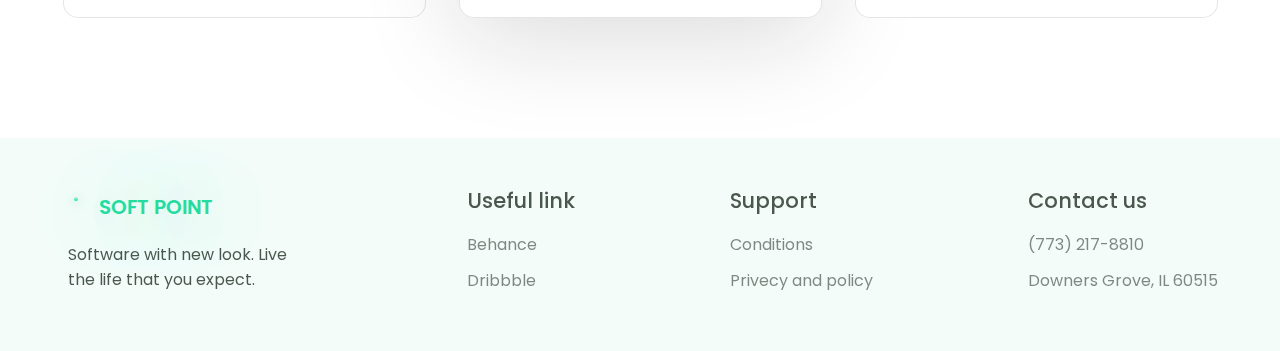
==== commit 93690c74: "serving_left" ====
--- a/index.html
+++ b/index.html
@@ -272,7 +272,6 @@
                             <h5>Projects</h5>
                             <p class="quantity">1/3</p>
                         </div>
-
                     </div>
                     <div class="current-slidercontainer">
                         <input type="range" class="range" min="0" max="100%" value="1">
@@ -282,7 +281,6 @@
                             <h5>Users</h5>
                             <p class="quantity">1/5</p>
                         </div>
-
                     </div>
                     <div class="current-slidercontainer">
                         <input type="range" class="range" min="0" max="100%" value="1">
@@ -292,13 +290,42 @@
                             <h5>Requests/day</h5>
                             <p class="quantity">7.5k/10k</p>
                         </div>
-
                     </div>
                     <div class="current-slidercontainer">
                         <input type="range" class="range" min="0" max="100%" value="1">
                     </div>
                 </div>
-
+            </div>
+        </section>
+        <section class="serving center-servin">
+            <div class="charts">
+                <div class="charts-one">
+                    <div class="first-one">
+                        <h5>Semester Grade</h5>
+                        <img src="./images/serving-points.svg" alt="points">
+                    </div>
+                </div>
+                <div class="charts-two">
+                    2
+                </div>
+                <div class="charts-three">
+                    3
+                </div>
+                <div class="charts-four">4</div>
+                <!-- <div class="charts-five">5</div>
+                <div class="charts-six">6
+
+                </div>
+                <div class="charts-seven">7</div> -->
+
+
+            </div>
+            <div class="serving-content-right">
+                <h3 class="cont-name">Serving information with security.</h3>
+                <p>The source of powerful qorld and making future sure. Its a straight forward software. Paired with
+                    dynamic image of the actual tool for you.</p>
+                <p>Where possibilities are made possible. We must have expand <span>Possibilities of better
+                        tomorrow</span>. The directly secure of your network deliveing services.</p>
             </div>
         </section>
         <section class="get-software ">
--- a/scss/style.css
+++ b/scss/style.css
@@ -310,6 +310,11 @@
   margin: 0 170px 208px 227px;
 }
 
+.wrapper .center-servin {
+  width: 100px;
+  margin-left: 130px;
+}
+
 .wrapper .develop {
   display: -webkit-box;
   display: -ms-flexbox;
@@ -1138,6 +1143,128 @@
 
 .wrapper .discover .discover-cont-right .six .current-slidercontainer .range :hover {
   opacity: 1;
+}
+
+.wrapper .serving {
+  display: -webkit-box;
+  display: -ms-flexbox;
+  display: flex;
+  -webkit-box-pack: justify;
+      -ms-flex-pack: justify;
+          justify-content: space-between;
+  width: 1184px;
+  height: 440px;
+}
+
+.wrapper .serving .charts {
+  width: 591px;
+  display: -ms-grid;
+  display: grid;
+  -ms-grid-columns: (auto)[7];
+      grid-template-columns: repeat(7, auto);
+  -ms-grid-rows: (auto)[6];
+      grid-template-rows: repeat(6, auto);
+  background: url("../images/serving-orange-bg.svg") no-repeat left 596px top 0px, url("../images/serving-eclinpse-bg.svg") no-repeat;
+}
+
+.wrapper .serving .charts .charts-one {
+  -ms-grid-column: 1;
+  -ms-grid-column-span: 2;
+  grid-column: 1/3;
+  -ms-grid-row: 1;
+  -ms-grid-row-span: 2;
+  grid-row: 1/3;
+  z-index: 1;
+  background-color: #ffffff;
+  border-radius: 4px;
+}
+
+.wrapper .serving .charts .charts-one .first-one {
+  display: -webkit-box;
+  display: -ms-flexbox;
+  display: flex;
+  -webkit-box-pack: justify;
+      -ms-flex-pack: justify;
+          justify-content: space-between;
+  width: 150px;
+  height: 138px;
+  -webkit-filter: drop-shadow(14px 40px 116px rgba(0, 0, 0, 0.15));
+          filter: drop-shadow(14px 40px 116px rgba(0, 0, 0, 0.15));
+  padding: 18px 50px 12px 15px;
+  font-family: "Poppins";
+  font-style: normal;
+  font-weight: 500;
+  font-size: 8px;
+  line-height: 8px;
+  color: #272835;
+}
+
+.wrapper .serving .charts .charts-one img {
+  width: 7px;
+  height: 7px;
+}
+
+.wrapper .serving .charts .charts-two {
+  -ms-grid-column: 2;
+  -ms-grid-column-span: 4;
+  grid-column: 2/6;
+  -ms-grid-row: 2;
+  -ms-grid-row-span: 4;
+  grid-row: 2/6;
+  background-color: yellow;
+}
+
+.wrapper .serving .charts .charts-three {
+  -ms-grid-column: 1;
+  -ms-grid-column-span: 3;
+  grid-column: 1/4;
+  -ms-grid-row: 5;
+  -ms-grid-row-span: 3;
+  grid-row: 5/8;
+  background-color: green;
+}
+
+.wrapper .serving .charts .charts-four {
+  -ms-grid-column: 5;
+  -ms-grid-column-span: 2;
+  grid-column: 5/7;
+  -ms-grid-row: 4;
+  -ms-grid-row-span: 3;
+  grid-row: 4/7;
+  background-color: #8000ff;
+}
+
+.wrapper .serving .serving-content-right {
+  width: 499px;
+  height: 136px;
+}
+
+.wrapper .serving .serving-content-right :nth-child(2) {
+  margin-bottom: 15px;
+}
+
+.wrapper .serving .serving-content-right .cont-name {
+  font-family: "Poppins";
+  font-style: normal;
+  font-weight: 600;
+  font-size: 45px;
+  line-height: 68px;
+  color: #021206;
+  margin-bottom: 20px;
+}
+
+.wrapper .serving .serving-content-right p {
+  font-family: "Poppins";
+  font-style: normal;
+  font-weight: 400;
+  font-size: 18px;
+  line-height: 160%;
+  color: #021206;
+  opacity: 0.7;
+}
+
+.wrapper .serving .serving-content-right p span {
+  font-weight: 600;
 }
 
 .wrapper .get-software {
